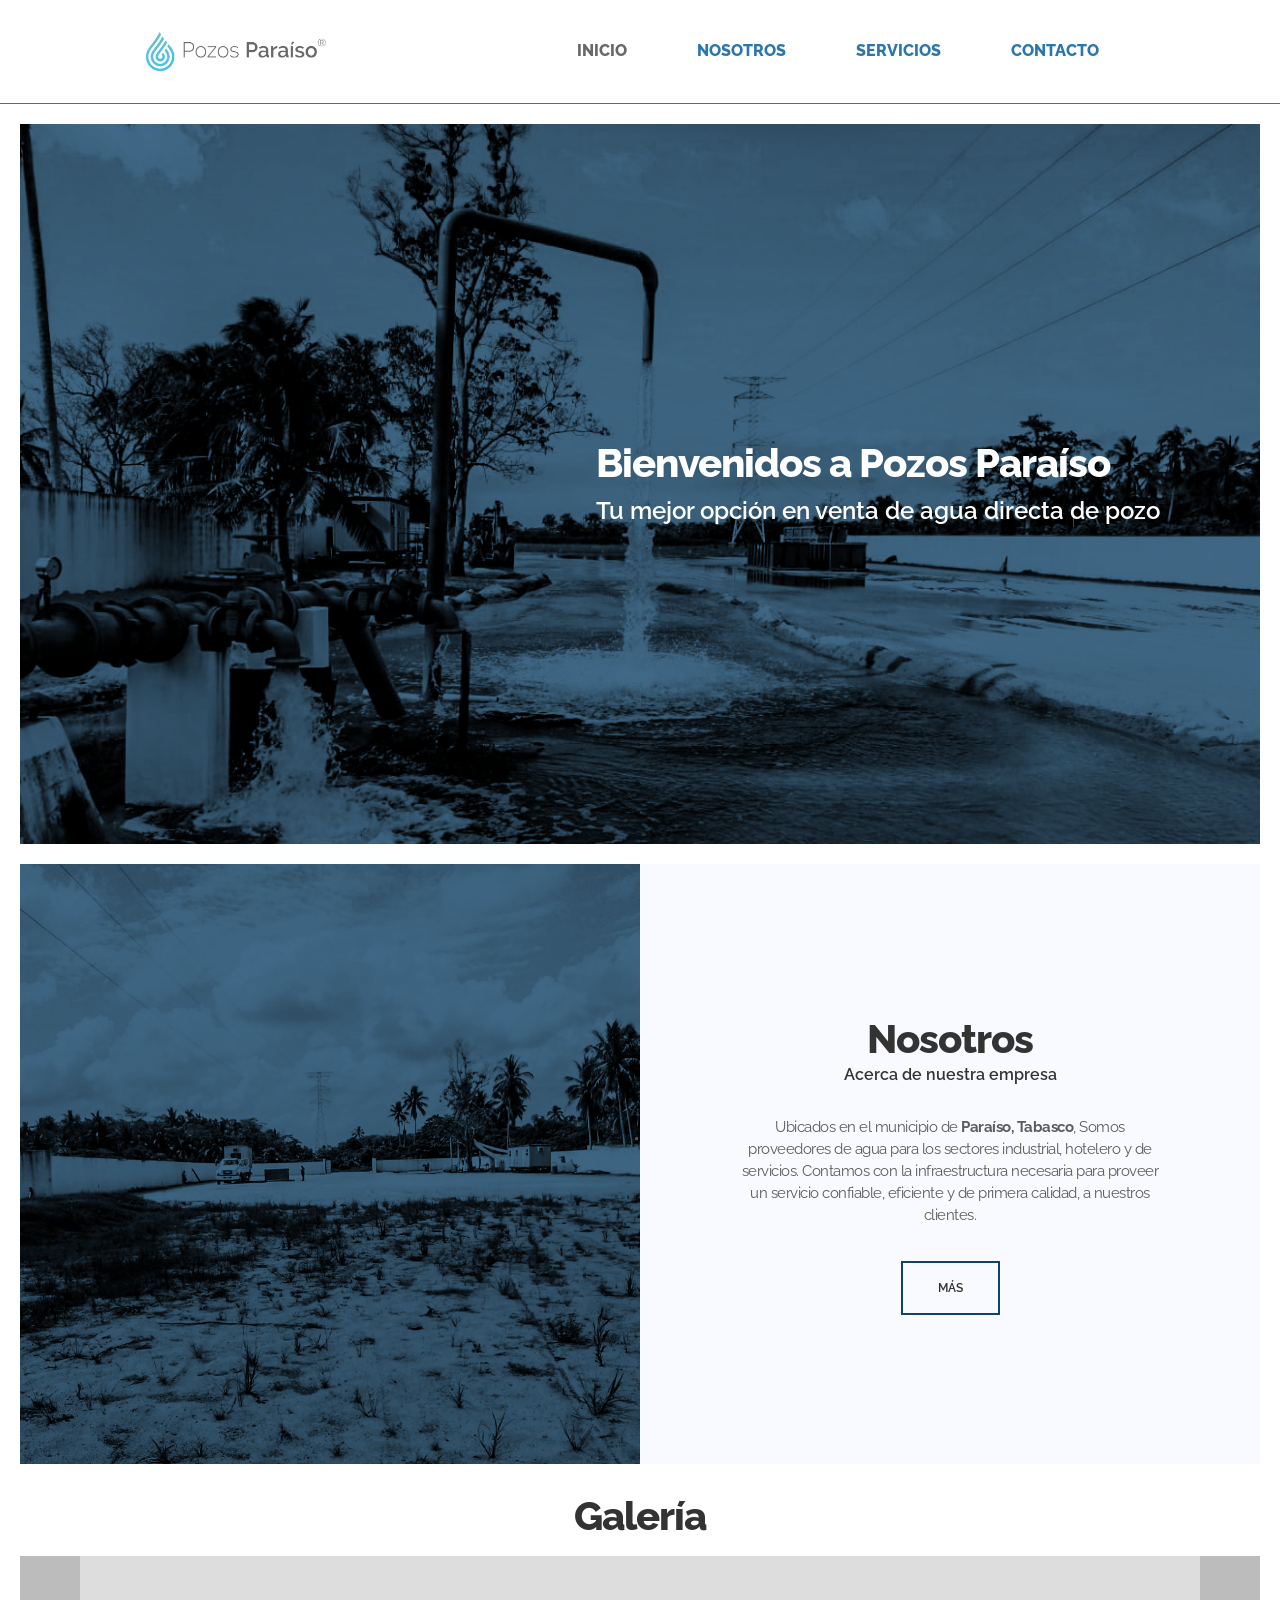
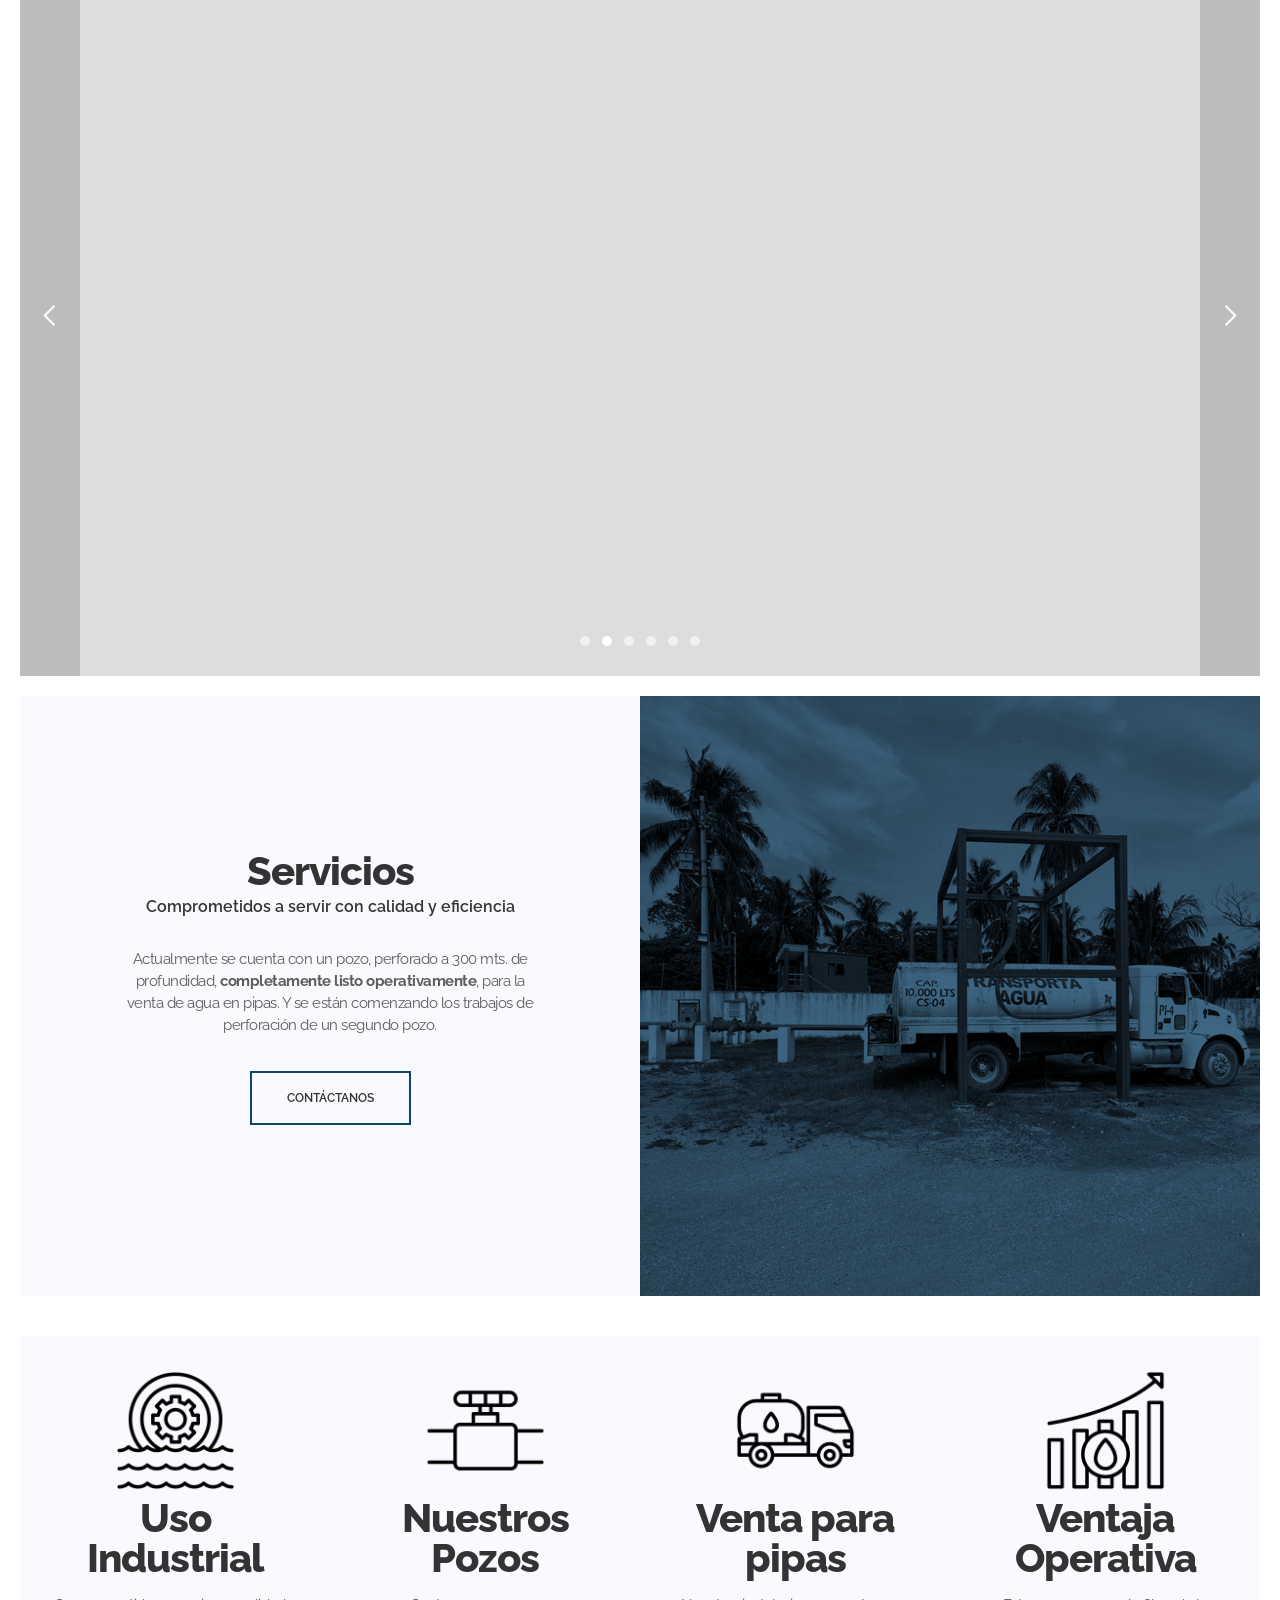
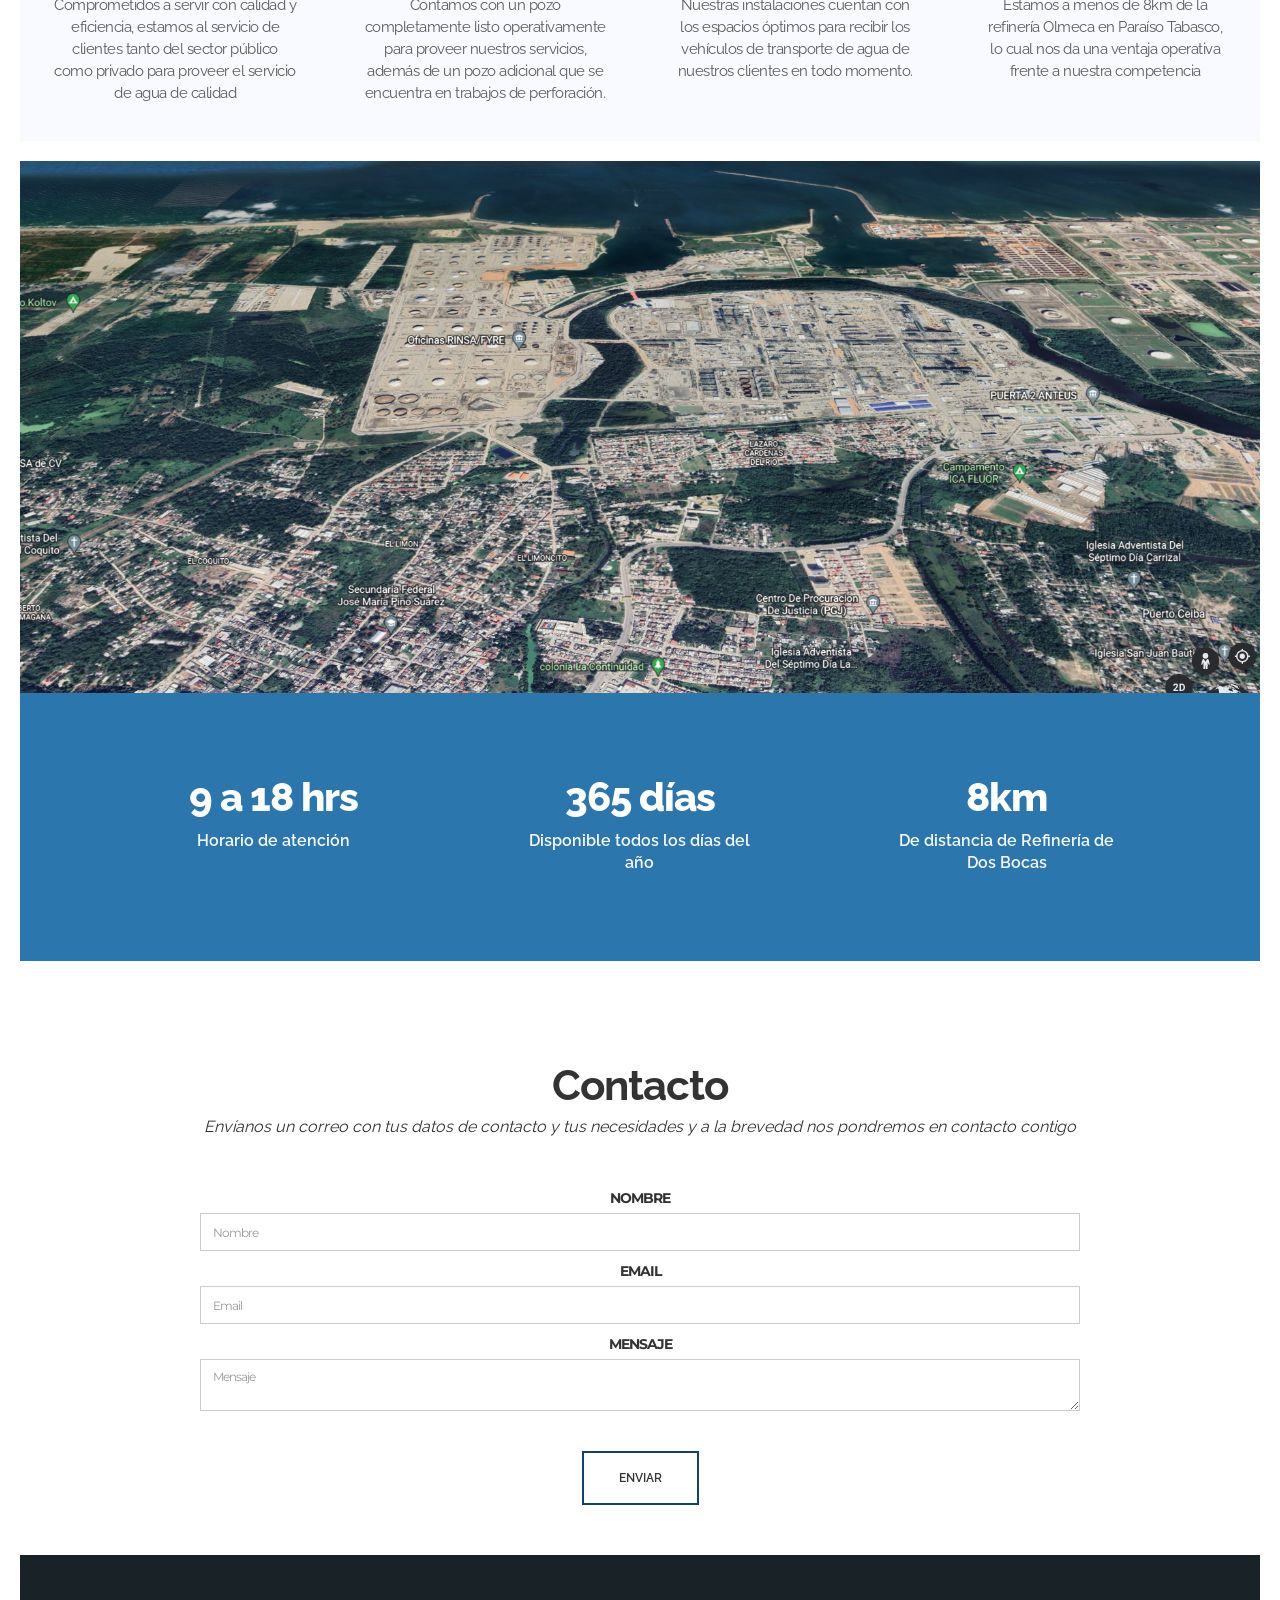
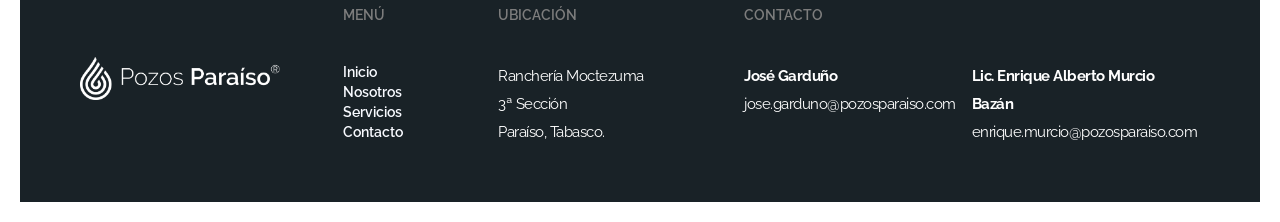
==== independent-static-site/index.html @ bd1ae402 "Convert Webflow export to an independent static site Adds independent-static-site/: a framework-free" ====
<!DOCTYPE html>
<html lang="es" class="no-js">
<head>
  <meta charset="utf-8">
  <title>Pozos Paraíso | Venta de agua directa de pozo en Tabasco</title>
  <meta name="description" content="Pozos Paraíso: venta de agua directa de pozo en Paraíso, Tabasco. Proveedores de agua para los sectores industrial, hotelero y de servicios, con un pozo operativo a 300 metros de profundidad.">
  <meta name="viewport" content="width=device-width, initial-scale=1">
  <meta name="robots" content="index, follow">
  <link rel="canonical" href="https://pozosparaiso.com/index.html">

  <meta property="og:type" content="website">
  <meta property="og:title" content="Pozos Paraíso | Venta de agua directa de pozo en Tabasco">
  <meta property="og:description" content="Proveedores de agua para los sectores industrial, hotelero y de servicios en Paraíso, Tabasco.">
  <meta property="og:url" content="https://pozosparaiso.com/index.html">
  <meta property="og:image" content="https://pozosparaiso.com/images/Logo.png">
  <meta property="og:locale" content="es_MX">
  <meta name="twitter:card" content="summary">
  <meta name="twitter:title" content="Pozos Paraíso | Venta de agua directa de pozo en Tabasco">
  <meta name="twitter:description" content="Proveedores de agua para los sectores industrial, hotelero y de servicios en Paraíso, Tabasco.">
  <meta name="twitter:image" content="https://pozosparaiso.com/images/Logo.png">

  <link href="css/normalize.css" rel="stylesheet" type="text/css">
  <link href="css/fonts.css" rel="stylesheet" type="text/css">
  <link href="css/base.css" rel="stylesheet" type="text/css">
  <link href="css/style.css" rel="stylesheet" type="text/css">
  <link href="css/interactions.css" rel="stylesheet" type="text/css">

  <link href="images/favicon.png" rel="icon" type="image/png">
  <link href="images/webclip.png" rel="apple-touch-icon">

  <script>(function(h){h.className=h.className.replace('no-js','js');if('ontouchstart' in window||navigator.maxTouchPoints>0){h.className+=' touch';}})(document.documentElement);</script>
</head>
<body class="body">
  <div data-collapse="medium" data-duration="600" role="banner" class="navbar w-nav">
    <a href="index.html" class="brand w-nav-brand"><img src="images/Logo.png" width="60" alt="Pozos Paraíso" class="brand-image"></a>
    <nav role="navigation" class="nav-menu w-nav-menu"><img src="images/logo-pozosparaiso-mobile.png" width="140" alt="Pozos Paraíso" class="mobile-logo w-hidden-main">
      <a href="index.html" aria-current="page" class="nav-link w-nav-link w--current">Inicio</a>
      <a href="nosotros.html" class="nav-link w-nav-link">Nosotros</a>
      <a href="#Services" class="nav-link w-nav-link">Servicios</a>
      <a href="contacto.html" class="nav-link w-nav-link">Contacto</a>
    </nav>
    <div class="menu-button w-nav-button">
      <div class="nav-icon w-icon-nav-menu"></div>
    </div>
  </div>
  <div id="Inicio" class="inicio">
    <div class="mainhero">
      <div class="herotitle">
        <h1 data-ix="title-slide-in-1" class="heading">Bienvenidos a Pozos Paraíso</h1>
        <h5 data-ix="title-slide-in-2" class="heading-2 white hero">Tu mejor opción en venta de agua directa de pozo</h5>
      </div>
    </div>
  </div>
  <div class="maincontainer"></div>
  <div id="Nosotros" class="nosotros">
    <div class="nosotrosblock">
      <div class="about-photo w-hidden-small w-hidden-tiny"></div>
      <div class="grey-box">
        <h2 data-ix="title-slide-in-1" class="heading">Nosotros</h2>
        <h5 data-ix="title-slide-in-2" class="heading-2">Acerca de nuestra empresa</h5>
        <p class="paragraph">Ubicados en el municipio de <strong>Paraíso, Tabasco</strong>, Somos proveedores de agua para los sectores industrial, hotelero y de servicios. Contamos con la infraestructura necesaria para proveer un servicio confiable, eficiente y de primera calidad, a nuestros clientes.</p>
        <a href="nosotros.html" class="button">MÁs</a>
      </div>
    </div>
  </div>
  <div class="gallery">
    <h2 data-ix="title-slide-in-1" class="heading gal">Galería</h2>
    <div data-delay="2000" data-animation="slide" class="slider w-slider" data-autoplay="true" data-hide-arrows="false" data-disable-swipe="false" data-nav-spacing="3" data-duration="500" data-infinite="true" aria-roledescription="carousel" aria-label="Galería de fotos">
      <div class="w-slider-mask">
        <div class="w-slide"><img alt="Fotografía de las instalaciones de Pozos Paraíso" loading="lazy" src="images/album-fotografico.jpeg" class="image_inslider"></div>
        <div class="w-slide"><img alt="Fotografía de las instalaciones de Pozos Paraíso" loading="lazy" src="images/album-2.jpeg" class="image_inslider"></div>
        <div class="w-slide"><img alt="Fotografía de las instalaciones de Pozos Paraíso" loading="lazy" src="images/album-3.jpeg" class="image_inslider"></div>
        <div class="w-slide"><img src="images/album-4.jpeg" loading="lazy" alt="Fotografía de las instalaciones de Pozos Paraíso" class="image_inslider"></div>
        <div class="w-slide"><img src="images/album-5.jpeg" loading="lazy" alt="Fotografía de las instalaciones de Pozos Paraíso" class="image_inslider"></div>
        <div class="w-slide"><img src="images/album-6.jpeg" loading="lazy" alt="Fotografía de las instalaciones de Pozos Paraíso" class="image_inslider"></div>
      </div>
      <div class="w-slider-arrow-left" role="button" tabindex="0" aria-label="Diapositiva anterior">
        <div class="w-icon-slider-left"></div>
      </div>
      <div class="w-slider-arrow-right" role="button" tabindex="0" aria-label="Siguiente diapositiva">
        <div class="w-icon-slider-right"></div>
      </div>
      <div class="w-slider-nav w-round"></div>
    </div>
  </div>
  <div id="Services" class="services">
    <div class="servicesblock">
      <div class="grey-box">
        <h2 data-ix="title-slide-in-1" class="heading">Servicios</h2>
        <h5 data-ix="title-slide-in-2" class="heading-2">Comprometidos a servir con calidad y eficiencia</h5>
        <p class="paragraph"> Actualmente se cuenta con un pozo, perforado a 300 mts. de profundidad, <strong>completamente listo operativamente</strong>, para la venta de agua en pipas. Y se están comenzando los trabajos de perforación de un segundo pozo.</p>
        <a href="#Contact" class="button">Contáctanos</a>
      </div>
      <div class="about-photo-2"></div>
    </div>
  </div>
  <div class="services">
    <div data-ix="services-slide-up-1" class="services-1"><img src="images/HYDRO-POWER.png" width="125" alt="Ícono de uso industrial">
      <h2 class="heading">Uso Industrial</h2>
      <p class="paragraph">Comprometidos a servir con calidad y eficiencia, estamos al servicio de clientes tanto del sector público como privado para proveer el servicio de agua de calidad</p>
    </div>
    <div data-ix="services-slide-up-2" class="services-2"><img src="images/VALVE.png" width="125" alt="Ícono de nuestros pozos">
      <h2 class="heading">Nuestros Pozos</h2>
      <p class="paragraph">Contamos con un pozo completamente listo operativamente para proveer nuestros servicios, además de un pozo adicional que se encuentra en trabajos de perforación.</p>
    </div>
    <div data-ix="services-slide-up-3" class="services-3"><img src="images/DELIVERY-TRUCK.png" width="125" alt="Ícono de venta para pipas">
      <h2 class="heading">Venta para pipas</h2>
      <p class="paragraph">Nuestras instalaciones cuentan con los espacios óptimos para recibir los vehículos de transporte de agua de nuestros clientes en todo momento.</p>
    </div>
    <div data-ix="services-slide-up-4" class="services-4"><img src="images/ANALYTICS.png" width="125" alt="Ícono de ventaja operativa">
      <h2 class="heading">Ventaja Operativa</h2>
      <p class="paragraph">Estamos a menos de 8km de la refinería Olmeca en Paraíso Tabasco, lo cual nos da una ventaja operativa frente a nuestra competencia</p>
    </div>
  </div>
  <div class="mapa"><img src="images/google-earth.png" loading="lazy" alt="Vista aérea de la ubicación de Pozos Paraíso en Paraíso, Tabasco" class="image"></div>
  <div class="numeralia">
    <div class="maincontainer numeralia">
      <div class="numeralia-block">
        <h2 class="heading numeralia">9 a 18 hrs</h2>
        <h5 class="heading-2 numeralia">Horario de atención</h5>
      </div>
      <div class="numeralia-block">
        <h2 class="heading numeralia">365 días</h2>
        <h5 class="heading-2 numeralia">Disponible todos los días del año</h5>
      </div>
      <div class="numeralia-block">
        <h2 class="heading numeralia">8km</h2>
        <h5 class="heading-2 numeralia">De distancia de Refinería de Dos Bocas</h5>
      </div>
    </div>
  </div>
  <div id="Contact" class="contact">
    <div class="contact">
      <div class="maincontainer">
        <h2 data-ix="title-slide-in-1" class="heading-5">Contacto</h2>
        <h5 data-ix="title-slide-in-2" class="heading-4">Envíanos un correo con tus datos de contacto y tus necesidades y a la brevedad nos pondremos en contacto contigo</h5>
        <div class="contact-form w-form">
          <form id="email-form" name="email-form" action="php/send-form.php" method="post"><label for="name" class="label">Nombre</label><input class="text-field w-input" maxlength="256" name="name" placeholder="Nombre" type="text" id="name" required><label for="email" class="label">Email</label><input class="text-field w-input" maxlength="256" name="email" placeholder="Email" type="email" id="email" required><label for="message" class="label">MEnsaje</label><textarea id="message" name="field" placeholder="Mensaje" maxlength="5000" required class="text-area w-input"></textarea><div style="position:absolute;left:-9999px" aria-hidden="true"><label for="company">No llenar este campo</label><input type="text" id="company" name="company" tabindex="-1" autocomplete="off"></div><input type="submit" data-wait="Enviando..." id="enviar" class="button w-button" value="Enviar"></form>
          <div class="w-form-done" role="status">
            <p>¡Gracias! Su mensaje ha sido enviado.</p>
          </div>
          <div class="w-form-fail" role="alert">
            <p>Lo sentimos, ocurrió un error al enviar su mensaje, por favor, inténtelo más tarde.</p>
          </div>
        </div>
      </div>
    </div>
  </div>
  <div class="footer-content">
    <div class="footersection logo"><img src="images/Logo_b.png" width="100" alt="Pozos Paraíso" class="footer-logo"></div>
    <div class="footersection men">
      <h6 class="heading-3">Menú</h6>
      <div class="footer-menu-block">
        <a href="#Inicio" class="footerlink">Inicio</a>
        <a href="#Nosotros" class="footerlink">Nosotros</a>
        <a href="#Services" class="footerlink">Servicios</a>
        <a href="#Contact" class="footerlink">Contacto</a>
      </div>
    </div>
    <div class="footersection ubicacion">
      <h6 class="heading-3">Ubicación</h6>
      <p class="footer-text ubicacion">Ranchería Moctezuma<br>3ª Sección<br>Paraíso, Tabasco.<br></p>
    </div>
    <div class="footersection contacto">
      <h6 class="heading-3">Contacto</h6>
      <div class="footercontacts">
        <p class="footer-text"><strong>José Garduño<br></strong>jose.garduno@pozosparaiso.com<br></p>
        <p class="footer-text"><strong>Lic. Enrique Alberto Murcio Bazán<br></strong>enrique.murcio@pozosparaiso.com<br></p>
      </div>
    </div>
  </div>
  <script src="js/main.js" defer></script>
</body>
</html>
---- independent-static-site/css/fonts.css ----
/* Self-hosted Google Fonts: Montserrat, Vollkorn, Raleway.
   SIL Open Font License 1.1 (https://scripts.sil.org/OFL) - self-hosting/redistribution permitted.
   Each family ships as a single variable-font file per style (normal/italic).
   The font-weight range lets the browser render any weight the design requests
   (100-900 for Montserrat/Raleway, 400-900 for Vollkorn) from that one file -
   equivalent to the original WebFont.load() call, which requested the same
   weight/style set from Google's own CDN. */

@font-face {
  font-family: 'Montserrat';
  font-style: normal;
  font-weight: 100 900;
  font-display: swap;
  src: url('../fonts/montserrat-variable-normal.woff2') format('woff2');
}

@font-face {
  font-family: 'Montserrat';
  font-style: italic;
  font-weight: 100 900;
  font-display: swap;
  src: url('../fonts/montserrat-variable-italic.woff2') format('woff2');
}

@font-face {
  font-family: 'Vollkorn';
  font-style: normal;
  font-weight: 400 900;
  font-display: swap;
  src: url('../fonts/vollkorn-variable-normal.woff2') format('woff2');
}

@font-face {
  font-family: 'Vollkorn';
  font-style: italic;
  font-weight: 400 900;
  font-display: swap;
  src: url('../fonts/vollkorn-variable-italic.woff2') format('woff2');
}

@font-face {
  font-family: 'Raleway';
  font-style: normal;
  font-weight: 100 900;
  font-display: swap;
  src: url('../fonts/raleway-variable-normal.woff2') format('woff2');
}
---- independent-static-site/css/base.css ----
@font-face {
  font-family: 'pp-icons';
  src: url("[data-uri]") format('truetype');
  font-weight: normal;
  font-style: normal;
}
[class^="w-icon-"],
[class*=" w-icon-"] {
  /* use !important to prevent issues with browser extensions that change fonts */
  font-family: 'pp-icons' !important;
  speak: none;
  font-style: normal;
  font-weight: normal;
  font-variant: normal;
  text-transform: none;
  line-height: 1;
  /* Better Font Rendering =========== */
  -webkit-font-smoothing: antialiased;
  -moz-osx-font-smoothing: grayscale;
}
.w-icon-slider-right:before {
  content: "\e600";
}
.w-icon-slider-left:before {
  content: "\e601";
}
.w-icon-nav-menu:before {
  content: "\e602";
}
.w-icon-arrow-down:before,
.w-icon-dropdown-toggle:before {
  content: "\e603";
}
.w-icon-file-upload-remove:before {
  content: "\e900";
}
.w-icon-file-upload-icon:before {
  content: "\e903";
}
* {
  -webkit-box-sizing: border-box;
  -moz-box-sizing: border-box;
  box-sizing: border-box;
}
html {
  height: 100%;
}
body {
  margin: 0;
  min-height: 100%;
  background-color: #fff;
  font-family: Arial, sans-serif;
  font-size: 14px;
  line-height: 20px;
  color: #333;
}
img {
  max-width: 100%;
  vertical-align: middle;
  display: inline-block;
}
html.w-mod-touch * {
  background-attachment: scroll !important;
}
.w-block {
  display: block;
}
.w-inline-block {
  max-width: 100%;
  display: inline-block;
}
.w-clearfix:before,
.w-clearfix:after {
  content: " ";
  display: table;
  grid-column-start: 1;
  grid-row-start: 1;
  grid-column-end: 2;
  grid-row-end: 2;
}
.w-clearfix:after {
  clear: both;
}
.w-hidden {
  display: none;
}
.w-button {
  display: inline-block;
  padding: 9px 15px;
  background-color: #3898EC;
  color: white;
  border: 0;
  line-height: inherit;
  text-decoration: none;
  cursor: pointer;
  border-radius: 0;
}
input.w-button {
  -webkit-appearance: button;
}
html[data-w-dynpage] [data-w-cloak] {
  color: transparent !important;
}
.w-code-block {
  margin: unset;
}
pre.w-code-block code {
  all: inherit;
}
pre.w-code-block code > span {
  display: block !important;
}
.w-optimization {
  display: contents;
}
h1,
h2,
h3,
h4,
h5,
h6 {
  font-weight: bold;
  margin-bottom: 10px;
}
h1 {
  font-size: 38px;
  line-height: 44px;
  margin-top: 20px;
}
h2 {
  font-size: 32px;
  line-height: 36px;
  margin-top: 20px;
}
h3 {
  font-size: 24px;
  line-height: 30px;
  margin-top: 20px;
}
h4 {
  font-size: 18px;
  line-height: 24px;
  margin-top: 10px;
}
h5 {
  font-size: 14px;
  line-height: 20px;
  margin-top: 10px;
}
h6 {
  font-size: 12px;
  line-height: 18px;
  margin-top: 10px;
}
p {
  margin-top: 0;
  margin-bottom: 10px;
}
blockquote {
  margin: 0 0 10px 0;
  padding: 10px 20px;
  border-left: 5px solid #E2E2E2;
  font-size: 18px;
  line-height: 22px;
}
figure {
  margin: 0;
  margin-bottom: 10px;
}
figcaption {
  margin-top: 5px;
  text-align: center;
}
ul,
ol {
  margin-top: 0px;
  margin-bottom: 10px;
  padding-left: 40px;
}
.w-list-unstyled {
  padding-left: 0;
  list-style: none;
}
.w-embed:before,
.w-embed:after {
  content: " ";
  display: table;
  grid-column-start: 1;
  grid-row-start: 1;
  grid-column-end: 2;
  grid-row-end: 2;
}
.w-embed:after {
  clear: both;
}
.w-video {
  width: 100%;
  position: relative;
  padding: 0;
}
.w-video iframe,
.w-video object,
.w-video embed {
  position: absolute;
  top: 0;
  left: 0;
  width: 100%;
  height: 100%;
  border: none;
}
fieldset {
  padding: 0;
  margin: 0;
  border: 0;
}
button,
[type='button'],
[type='reset'] {
  border: 0;
  cursor: pointer;
  -webkit-appearance: button;
}
.w-form {
  margin: 0 0 15px;
}
.w-form-done {
  display: none;
  padding: 20px;
  text-align: center;
  background-color: #dddddd;
}
.w-form-fail {
  display: none;
  margin-top: 10px;
  padding: 10px;
  background-color: #ffdede;
}
label {
  display: block;
  margin-bottom: 5px;
  font-weight: bold;
}
.w-input,
.w-select {
  display: block;
  width: 100%;
  height: 38px;
  padding: 8px 12px;
  margin-bottom: 10px;
  font-size: 14px;
  line-height: 1.42857143;
  color: #333333;
  vertical-align: middle;
  background-color: #ffffff;
  border: 1px solid #cccccc;
}
.w-input::placeholder,
.w-select::placeholder {
  color: #999;
}
.w-input:focus,
.w-select:focus {
  border-color: #3898EC;
  outline: 0;
}
.w-input[disabled],
.w-select[disabled],
.w-input[readonly],
.w-select[readonly],
fieldset[disabled] .w-input,
fieldset[disabled] .w-select {
  cursor: not-allowed;
}
.w-input[disabled]:not(.w-input-disabled),
.w-select[disabled]:not(.w-input-disabled),
.w-input[readonly],
.w-select[readonly],
fieldset[disabled]:not(.w-input-disabled) .w-input,
fieldset[disabled]:not(.w-input-disabled) .w-select {
  background-color: #eeeeee;
}
textarea.w-input,
textarea.w-select {
  height: auto;
}
.w-select {
  background-color: #f3f3f3;
}
.w-select[multiple] {
  height: auto;
}
.w-form-label {
  display: inline-block;
  cursor: pointer;
  font-weight: normal;
  margin-bottom: 0px;
}
.w-radio {
  display: block;
  margin-bottom: 5px;
  padding-left: 20px;
}
.w-radio:before,
.w-radio:after {
  content: " ";
  display: table;
  grid-column-start: 1;
  grid-row-start: 1;
  grid-column-end: 2;
  grid-row-end: 2;
}
.w-radio:after {
  clear: both;
}
.w-radio-input {
  margin: 4px 0 0;
  line-height: normal;
  float: left;
  margin-left: -20px;
}
.w-radio-input {
  margin-top: 3px;
}
.w-file-upload {
  display: block;
  margin-bottom: 10px;
}
.w-file-upload-input {
  width: 0.1px;
  height: 0.1px;
  opacity: 0;
  overflow: hidden;
  position: absolute;
  z-index: -100;
}
.w-file-upload-default,
.w-file-upload-uploading,
.w-file-upload-success {
  display: inline-block;
  color: #333333;
}
.w-file-upload-error {
  display: block;
  margin-top: 10px;
}
.w-file-upload-default.w-hidden,
.w-file-upload-uploading.w-hidden,
.w-file-upload-error.w-hidden,
.w-file-upload-success.w-hidden {
  display: none;
}
.w-file-upload-uploading-btn {
  display: flex;
  font-size: 14px;
  font-weight: normal;
  cursor: pointer;
  margin: 0;
  padding: 8px 12px;
  border: 1px solid #cccccc;
  background-color: #fafafa;
}
.w-file-upload-file {
  display: flex;
  flex-grow: 1;
  justify-content: space-between;
  margin: 0;
  padding: 8px 9px 8px 11px;
  border: 1px solid #cccccc;
  background-color: #fafafa;
}
.w-file-upload-file-name {
  font-size: 14px;
  font-weight: normal;
  display: block;
}
.w-file-remove-link {
  margin-top: 3px;
  margin-left: 10px;
  width: auto;
  height: auto;
  padding: 3px;
  display: block;
  cursor: pointer;
}
.w-icon-file-upload-remove {
  margin: auto;
  font-size: 10px;
}
.w-file-upload-error-msg {
  display: inline-block;
  color: #ea384c;
  padding: 2px 0;
}
.w-file-upload-info {
  display: inline-block;
  line-height: 38px;
  padding: 0 12px;
}
.w-file-upload-label {
  display: inline-block;
  font-size: 14px;
  font-weight: normal;
  cursor: pointer;
  margin: 0;
  padding: 8px 12px;
  border: 1px solid #cccccc;
  background-color: #fafafa;
}
.w-icon-file-upload-icon,
.w-icon-file-upload-uploading {
  display: inline-block;
  margin-right: 8px;
  width: 20px;
}
.w-icon-file-upload-uploading {
  height: 20px;
}
.w-container {
  margin-left: auto;
  margin-right: auto;
  max-width: 940px;
}
.w-container:before,
.w-container:after {
  content: " ";
  display: table;
  grid-column-start: 1;
  grid-row-start: 1;
  grid-column-end: 2;
  grid-row-end: 2;
}
.w-container:after {
  clear: both;
}
.w-container .w-row {
  margin-left: -10px;
  margin-right: -10px;
}
.w-row:before,
.w-row:after {
  content: " ";
  display: table;
  grid-column-start: 1;
  grid-row-start: 1;
  grid-column-end: 2;
  grid-row-end: 2;
}
.w-row:after {
  clear: both;
}
.w-row .w-row {
  margin-left: 0;
  margin-right: 0;
}
.w-col {
  position: relative;
  float: left;
  width: 100%;
  min-height: 1px;
  padding-left: 10px;
  padding-right: 10px;
}
.w-col .w-col {
  padding-left: 0;
  padding-right: 0;
}
.w-col-1 {
  width: 8.33333333%;
}
.w-col-2 {
  width: 16.66666667%;
}
.w-col-3 {
  width: 25%;
}
.w-col-4 {
  width: 33.33333333%;
}
.w-col-5 {
  width: 41.66666667%;
}
.w-col-6 {
  width: 50%;
}
.w-col-7 {
  width: 58.33333333%;
}
.w-col-8 {
  width: 66.66666667%;
}
.w-col-9 {
  width: 75%;
}
.w-col-10 {
  width: 83.33333333%;
}
.w-col-11 {
  width: 91.66666667%;
}
.w-col-12 {
  width: 100%;
}
.w-hidden-main {
  display: none !important;
}
@media screen and (max-width: 991px) {
  .w-container {
    max-width: 728px;
  }
  .w-hidden-main {
    display: inherit !important;
  }
  .w-hidden-medium {
    display: none !important;
  }
  .w-col-medium-1 {
    width: 8.33333333%;
  }
  .w-col-medium-2 {
    width: 16.66666667%;
  }
  .w-col-medium-3 {
    width: 25%;
  }
  .w-col-medium-4 {
    width: 33.33333333%;
  }
  .w-col-medium-5 {
    width: 41.66666667%;
  }
  .w-col-medium-6 {
    width: 50%;
  }
  .w-col-medium-7 {
    width: 58.33333333%;
  }
  .w-col-medium-8 {
    width: 66.66666667%;
  }
  .w-col-medium-9 {
    width: 75%;
  }
  .w-col-medium-10 {
    width: 83.33333333%;
  }
  .w-col-medium-11 {
    width: 91.66666667%;
  }
  .w-col-medium-12 {
    width: 100%;
  }
  .w-col-stack {
    width: 100%;
    left: auto;
    right: auto;
  }
}
@media screen and (max-width: 767px) {
  .w-hidden-main {
    display: inherit !important;
  }
  .w-hidden-medium {
    display: inherit !important;
  }
  .w-hidden-small {
    display: none !important;
  }
  .w-row,
  .w-container .w-row {
    margin-left: 0;
    margin-right: 0;
  }
  .w-col {
    width: 100%;
    left: auto;
    right: auto;
  }
  .w-col-small-1 {
    width: 8.33333333%;
  }
  .w-col-small-2 {
    width: 16.66666667%;
  }
  .w-col-small-3 {
    width: 25%;
  }
  .w-col-small-4 {
    width: 33.33333333%;
  }
  .w-col-small-5 {
    width: 41.66666667%;
  }
  .w-col-small-6 {
    width: 50%;
  }
  .w-col-small-7 {
    width: 58.33333333%;
  }
  .w-col-small-8 {
    width: 66.66666667%;
  }
  .w-col-small-9 {
    width: 75%;
  }
  .w-col-small-10 {
    width: 83.33333333%;
  }
  .w-col-small-11 {
    width: 91.66666667%;
  }
  .w-col-small-12 {
    width: 100%;
  }
}
@media screen and (max-width: 479px) {
  .w-container {
    max-width: none;
  }
  .w-hidden-main {
    display: inherit !important;
  }
  .w-hidden-medium {
    display: inherit !important;
  }
  .w-hidden-small {
    display: inherit !important;
  }
  .w-hidden-tiny {
    display: none !important;
  }
  .w-col {
    width: 100%;
  }
  .w-col-tiny-1 {
    width: 8.33333333%;
  }
  .w-col-tiny-2 {
    width: 16.66666667%;
  }
  .w-col-tiny-3 {
    width: 25%;
  }
  .w-col-tiny-4 {
    width: 33.33333333%;
  }
  .w-col-tiny-5 {
    width: 41.66666667%;
  }
  .w-col-tiny-6 {
    width: 50%;
  }
  .w-col-tiny-7 {
    width: 58.33333333%;
  }
  .w-col-tiny-8 {
    width: 66.66666667%;
  }
  .w-col-tiny-9 {
    width: 75%;
  }
  .w-col-tiny-10 {
    width: 83.33333333%;
  }
  .w-col-tiny-11 {
    width: 91.66666667%;
  }
  .w-col-tiny-12 {
    width: 100%;
  }
}
.w-widget {
  position: relative;
}
.w-widget-map {
  width: 100%;
  height: 400px;
}
.w-widget-map label {
  width: auto;
  display: inline;
}
.w-widget-map img {
  max-width: inherit;
}
.w-widget-map .gm-style-iw {
  text-align: center;
}
.w-widget-map .gm-style-iw > button {
  display: none !important;
}
.w-widget-twitter {
  overflow: hidden;
}
.w-widget-twitter-count-shim {
  display: inline-block;
  vertical-align: top;
  position: relative;
  width: 28px;
  height: 20px;
  text-align: center;
  background: white;
  border: #758696 solid 1px;
  border-radius: 3px;
}
.w-widget-twitter-count-shim * {
  pointer-events: none;
  user-select: none;
}
.w-widget-twitter-count-shim .w-widget-twitter-count-inner {
  position: relative;
  font-size: 15px;
  line-height: 12px;
  text-align: center;
  color: #999;
  font-family: serif;
}
.w-widget-twitter-count-shim .w-widget-twitter-count-clear {
  position: relative;
  display: block;
}
.w-widget-twitter-count-shim.w--large {
  width: 36px;
  height: 28px;
}
.w-widget-twitter-count-shim.w--large .w-widget-twitter-count-inner {
  font-size: 18px;
  line-height: 18px;
}
.w-widget-twitter-count-shim:not(.w--vertical) {
  margin-left: 5px;
  margin-right: 8px;
}
.w-widget-twitter-count-shim:not(.w--vertical).w--large {
  margin-left: 6px;
}
.w-widget-twitter-count-shim:not(.w--vertical):before,
.w-widget-twitter-count-shim:not(.w--vertical):after {
  top: 50%;
  left: 0;
  border: solid transparent;
  content: ' ';
  height: 0;
  width: 0;
  position: absolute;
  pointer-events: none;
}
.w-widget-twitter-count-shim:not(.w--vertical):before {
  border-color: rgba(117, 134, 150, 0);
  border-right-color: #5d6c7b;
  border-width: 4px;
  margin-left: -9px;
  margin-top: -4px;
}
.w-widget-twitter-count-shim:not(.w--vertical).w--large:before {
  border-width: 5px;
  margin-left: -10px;
  margin-top: -5px;
}
.w-widget-twitter-count-shim:not(.w--vertical):after {
  border-color: rgba(255, 255, 255, 0);
  border-right-color: white;
  border-width: 4px;
  margin-left: -8px;
  margin-top: -4px;
}
.w-widget-twitter-count-shim:not(.w--vertical).w--large:after {
  border-width: 5px;
  margin-left: -9px;
  margin-top: -5px;
}
.w-widget-twitter-count-shim.w--vertical {
  width: 61px;
  height: 33px;
  margin-bottom: 8px;
}
.w-widget-twitter-count-shim.w--vertical:before,
.w-widget-twitter-count-shim.w--vertical:after {
  top: 100%;
  left: 50%;
  border: solid transparent;
  content: ' ';
  height: 0;
  width: 0;
  position: absolute;
  pointer-events: none;
}
.w-widget-twitter-count-shim.w--vertical:before {
  border-color: rgba(117, 134, 150, 0);
  border-top-color: #5d6c7b;
  border-width: 5px;
  margin-left: -5px;
}
.w-widget-twitter-count-shim.w--vertical:after {
  border-color: rgba(255, 255, 255, 0);
  border-top-color: white;
  border-width: 4px;
  margin-left: -4px;
}
.w-widget-twitter-count-shim.w--vertical .w-widget-twitter-count-inner {
  font-size: 18px;
  line-height: 22px;
}
.w-widget-twitter-count-shim.w--vertical.w--large {
  width: 76px;
}
.w-background-video {
  position: relative;
  overflow: hidden;
  height: 500px;
  color: white;
}
.w-background-video > video {
  background-size: cover;
  background-position: 50% 50%;
  position: absolute;
  margin: auto;
  width: 100%;
  height: 100%;
  right: -100%;
  bottom: -100%;
  top: -100%;
  left: -100%;
  object-fit: cover;
  z-index: -100;
}
.w-background-video > video::-webkit-media-controls-start-playback-button {
  display: none !important;
  -webkit-appearance: none;
}
.w-background-video--control {
  position: absolute;
  bottom: 1em;
  right: 1em;
  background-color: transparent;
  padding: 0;
}
.w-background-video--control > [hidden] {
  display: none !important;
}
.w-slider {
  position: relative;
  height: 300px;
  text-align: center;
  background: #dddddd;
  clear: both;
  -webkit-tap-highlight-color: rgba(0, 0, 0, 0);
  tap-highlight-color: rgba(0, 0, 0, 0);
}
.w-slider-mask {
  position: relative;
  display: block;
  overflow: hidden;
  z-index: 1;
  left: 0;
  right: 0;
  height: 100%;
  white-space: nowrap;
}
.w-slide {
  position: relative;
  display: inline-block;
  vertical-align: top;
  width: 100%;
  height: 100%;
  white-space: normal;
  text-align: left;
}
.w-slider-nav {
  position: absolute;
  z-index: 2;
  top: auto;
  right: 0;
  bottom: 0;
  left: 0;
  margin: auto;
  padding-top: 10px;
  height: 40px;
  text-align: center;
  -webkit-tap-highlight-color: rgba(0, 0, 0, 0);
  tap-highlight-color: rgba(0, 0, 0, 0);
}
.w-slider-nav.w-round > div {
  border-radius: 100%;
}
.w-slider-nav.w-num > div {
  width: auto;
  height: auto;
  padding: 0.2em 0.5em;
  font-size: inherit;
  line-height: inherit;
}
.w-slider-nav.w-shadow > div {
  box-shadow: 0 0 3px rgba(51, 51, 51, 0.4);
}
.w-slider-nav-invert {
  color: #fff;
}
.w-slider-nav-invert > div {
  background-color: rgba(34, 34, 34, 0.4);
}
.w-slider-nav-invert > div.w-active {
  background-color: #222;
}
.w-slider-dot {
  position: relative;
  display: inline-block;
  width: 1em;
  height: 1em;
  background-color: rgba(255, 255, 255, 0.4);
  cursor: pointer;
  margin: 0 3px 0.5em;
  transition: background-color 100ms, color 100ms;
}
.w-slider-dot.w-active {
  background-color: #fff;
}
.w-slider-dot:focus {
  outline: none;
  box-shadow: 0px 0px 0px 2px #fff;
}
.w-slider-dot:focus.w-active {
  box-shadow: none;
}
.w-slider-arrow-left,
.w-slider-arrow-right {
  position: absolute;
  width: 80px;
  top: 0;
  right: 0;
  bottom: 0;
  left: 0;
  margin: auto;
  cursor: pointer;
  overflow: hidden;
  color: white;
  font-size: 40px;
  -webkit-tap-highlight-color: rgba(0, 0, 0, 0);
  tap-highlight-color: rgba(0, 0, 0, 0);
  user-select: none;
}
.w-slider-arrow-left [class^='w-icon-'],
.w-slider-arrow-right [class^='w-icon-'],
.w-slider-arrow-left [class*=' w-icon-'],
.w-slider-arrow-right [class*=' w-icon-'] {
  position: absolute;
}
.w-slider-arrow-left:focus,
.w-slider-arrow-right:focus {
  outline: 0;
}
.w-slider-arrow-left {
  z-index: 3;
  right: auto;
}
.w-slider-arrow-right {
  z-index: 4;
  left: auto;
}
.w-icon-slider-left,
.w-icon-slider-right {
  top: 0;
  right: 0;
  bottom: 0;
  left: 0;
  margin: auto;
  width: 1em;
  height: 1em;
}
.w-slider-aria-label {
  border: 0;
  clip: rect(0 0 0 0);
  height: 1px;
  margin: -1px;
  overflow: hidden;
  padding: 0;
  position: absolute;
  width: 1px;
}
.w-slider-force-show {
  display: block !important;
}
.w-dropdown {
  display: inline-block;
  position: relative;
  text-align: left;
  margin-left: auto;
  margin-right: auto;
  z-index: 900;
}
.w-dropdown-btn,
.w-dropdown-toggle,
.w-dropdown-link {
  position: relative;
  vertical-align: top;
  text-decoration: none;
  color: #222222;
  padding: 20px;
  text-align: left;
  margin-left: auto;
  margin-right: auto;
  white-space: nowrap;
}
.w-dropdown-toggle {
  user-select: none;
  display: inline-block;
  cursor: pointer;
  padding-right: 40px;
}
.w-dropdown-toggle:focus {
  outline: 0;
}
.w-icon-dropdown-toggle {
  position: absolute;
  top: 0;
  right: 0;
  bottom: 0;
  margin: auto;
  margin-right: 20px;
  width: 1em;
  height: 1em;
}
.w-dropdown-list {
  position: absolute;
  background: #dddddd;
  display: none;
  min-width: 100%;
}
.w-dropdown-list.w--open {
  display: block;
}
.w-dropdown-link {
  padding: 10px 20px;
  display: block;
  color: #222222;
}
.w-dropdown-link.w--current {
  color: #0082f3;
}
.w-dropdown-link:focus {
  outline: 0;
}
/**
 * ## Note
 * Safari (on both iOS and OS X) does not handle viewport units (vh, vw) well.
 * For example percentage units do not work on descendants of elements that
 * have any dimensions expressed in viewport units. It also doesn’t handle them at
 * all in `calc()`.
 */
/**
 * Wrapper around all lightbox elements
 *
 * 1. Since the lightbox can receive focus, IE also gives it an outline.
 * 2. Fixes flickering on Chrome when a transition is in progress
 *    underneath the lightbox.
 */
.w-lightbox-backdrop {
  cursor: auto;
  font-style: normal;
  letter-spacing: normal;
  list-style: disc;
  text-indent: 0;
  text-shadow: none;
  text-transform: none;
  visibility: visible;
  white-space: normal;
  word-break: normal;
  word-spacing: normal;
  word-wrap: normal;
  position: fixed;
  top: 0;
  right: 0;
  bottom: 0;
  left: 0;
  color: #fff;
  font-family: "Helvetica Neue", Helvetica, Ubuntu, "Segoe UI", Verdana, sans-serif;
  font-size: 17px;
  line-height: 1.2;
  font-weight: 300;
  text-align: center;
  background: rgba(0, 0, 0, 0.9);
  z-index: 2000;
  outline: 0;
  /* 1 */
  opacity: 0;
  -webkit-user-select: none;
  -moz-user-select: none;
  -webkit-tap-highlight-color: transparent;
  -webkit-transform: translate(0, 0);
  /* 2 */
}
/**
 * Neat trick to bind the rubberband effect to our canvas instead of the whole
 * document on iOS. It also prevents a bug that causes the document underneath to scroll.
 */
.w-lightbox-backdrop,
.w-lightbox-container {
  height: 100%;
  overflow: auto;
  -webkit-overflow-scrolling: touch;
}
.w-lightbox-content {
  position: relative;
  height: 100vh;
  overflow: hidden;
}
.w-lightbox-view {
  position: absolute;
  width: 100vw;
  height: 100vh;
  opacity: 0;
}
.w-lightbox-view:before {
  content: "";
  height: 100vh;
}
/* .w-lightbox-content */
.w-lightbox-group,
.w-lightbox-group .w-lightbox-view,
.w-lightbox-group .w-lightbox-view:before {
  height: 86vh;
}
.w-lightbox-frame,
.w-lightbox-view:before {
  display: inline-block;
  vertical-align: middle;
}
/*
 * 1. Remove default margin set by user-agent on the <figure> element.
 */
.w-lightbox-figure {
  position: relative;
  margin: 0;
  /* 1 */
}
.w-lightbox-group .w-lightbox-figure {
  cursor: pointer;
}
/**
 * IE adds image dimensions as width and height attributes on the IMG tag,
 * but we need both width and height to be set to auto to enable scaling.
 */
.w-lightbox-img {
  width: auto;
  height: auto;
  max-width: none;
}
/**
 * 1. Reset if style is set by user on "All Images"
 */
.w-lightbox-image {
  display: block;
  float: none;
  /* 1 */
  max-width: 100vw;
  max-height: 100vh;
}
.w-lightbox-group .w-lightbox-image {
  max-height: 86vh;
}
.w-lightbox-caption {
  position: absolute;
  right: 0;
  bottom: 0;
  left: 0;
  padding: 0.5em 1em;
  background: rgba(0, 0, 0, 0.4);
  text-align: left;
  text-overflow: ellipsis;
  white-space: nowrap;
  overflow: hidden;
}
.w-lightbox-embed {
  position: absolute;
  top: 0;
  right: 0;
  bottom: 0;
  left: 0;
  width: 100%;
  height: 100%;
}
.w-lightbox-control {
  position: absolute;
  top: 0;
  width: 4em;
  background-size: 24px;
  background-repeat: no-repeat;
  background-position: center;
  cursor: pointer;
  -webkit-transition: all 0.3s;
  transition: all 0.3s;
}
.w-lightbox-left {
  display: none;
  bottom: 0;
  left: 0;
  /* <svg xmlns="http://www.w3.org/2000/svg" viewBox="-20 0 24 40" width="24" height="40"><g transform="rotate(45)"><path d="m0 0h5v23h23v5h-28z" opacity=".4"/><path d="m1 1h3v23h23v3h-26z" fill="#fff"/></g></svg> */
  background-image: url("[data-uri]");
}
.w-lightbox-right {
  display: none;
  right: 0;
  bottom: 0;
  /* <svg xmlns="http://www.w3.org/2000/svg" viewBox="-4 0 24 40" width="24" height="40"><g transform="rotate(45)"><path d="m0-0h28v28h-5v-23h-23z" opacity=".4"/><path d="m1 1h26v26h-3v-23h-23z" fill="#fff"/></g></svg> */
  background-image: url("[data-uri]");
}
/*
 * Without specifying the with and height inside the SVG, all versions of IE render the icon too small.
 * The bug does not seem to manifest itself if the elements are tall enough such as the above arrows.
 * (http://stackoverflow.com/questions/16092114/background-size-differs-in-internet-explorer)
 */
.w-lightbox-close {
  right: 0;
  height: 2.6em;
  /* <svg xmlns="http://www.w3.org/2000/svg" viewBox="-4 0 18 17" width="18" height="17"><g transform="rotate(45)"><path d="m0 0h7v-7h5v7h7v5h-7v7h-5v-7h-7z" opacity=".4"/><path d="m1 1h7v-7h3v7h7v3h-7v7h-3v-7h-7z" fill="#fff"/></g></svg> */
  background-image: url("[data-uri]");
  background-size: 18px;
}
/**
 * 1. All IE versions add extra space at the bottom without this.
 */
.w-lightbox-strip {
  position: absolute;
  bottom: 0;
  left: 0;
  right: 0;
  padding: 0 1vh;
  line-height: 0;
  /* 1 */
  white-space: nowrap;
  overflow-x: auto;
  overflow-y: hidden;
}
/*
 * 1. We use content-box to avoid having to do `width: calc(10vh + 2vw)`
 *    which doesn’t work in Safari anyway.
 * 2. Chrome renders images pixelated when switching to GPU. Making sure
 *    the parent is also rendered on the GPU (by setting translate3d for
 *    example) fixes this behavior.
 */
.w-lightbox-item {
  display: inline-block;
  width: 10vh;
  padding: 2vh 1vh;
  box-sizing: content-box;
  /* 1 */
  cursor: pointer;
  -webkit-transform: translate3d(0, 0, 0);
  /* 2 */
}
.w-lightbox-active {
  opacity: 0.3;
}
.w-lightbox-thumbnail {
  position: relative;
  height: 10vh;
  background: #222;
  overflow: hidden;
}
.w-lightbox-thumbnail-image {
  position: absolute;
  top: 0;
  left: 0;
}
.w-lightbox-thumbnail .w-lightbox-tall {
  top: 50%;
  width: 100%;
  -webkit-transform: translate(0, -50%);
  transform: translate(0, -50%);
}
.w-lightbox-thumbnail .w-lightbox-wide {
  left: 50%;
  height: 100%;
  -webkit-transform: translate(-50%, 0);
  transform: translate(-50%, 0);
}
/*
 * Spinner
 *
 * Absolute pixel values are used to avoid rounding errors that would cause
 * the white spinning element to be misaligned with the track.
 */
.w-lightbox-spinner {
  position: absolute;
  top: 50%;
  left: 50%;
  box-sizing: border-box;
  width: 40px;
  height: 40px;
  margin-top: -20px;
  margin-left: -20px;
  border: 5px solid rgba(0, 0, 0, 0.4);
  border-radius: 50%;
  -webkit-animation: spin 0.8s infinite linear;
  animation: spin 0.8s infinite linear;
}
.w-lightbox-spinner:after {
  content: "";
  position: absolute;
  top: -4px;
  right: -4px;
  bottom: -4px;
  left: -4px;
  border: 3px solid transparent;
  border-bottom-color: #fff;
  border-radius: 50%;
}
/*
 * Utility classes
 */
.w-lightbox-hide {
  display: none;
}
.w-lightbox-noscroll {
  overflow: hidden;
}
@media (min-width: 768px) {
  .w-lightbox-content {
    height: 96vh;
    margin-top: 2vh;
  }
  .w-lightbox-view,
  .w-lightbox-view:before {
    height: 96vh;
  }
  /* .w-lightbox-content */
  .w-lightbox-group,
  .w-lightbox-group .w-lightbox-view,
  .w-lightbox-group .w-lightbox-view:before {
    height: 84vh;
  }
  .w-lightbox-image {
    max-width: 96vw;
    max-height: 96vh;
  }
  .w-lightbox-group .w-lightbox-image {
    max-width: 82.3vw;
    max-height: 84vh;
  }
  .w-lightbox-left,
  .w-lightbox-right {
    display: block;
    opacity: 0.5;
  }
  .w-lightbox-close {
    opacity: 0.8;
  }
  .w-lightbox-control:hover {
    opacity: 1;
  }
}
.w-lightbox-inactive,
.w-lightbox-inactive:hover {
  opacity: 0;
}
.w-richtext:before,
.w-richtext:after {
  content: " ";
  display: table;
  grid-column-start: 1;
  grid-row-start: 1;
  grid-column-end: 2;
  grid-row-end: 2;
}
.w-richtext:after {
  clear: both;
}
.w-richtext[contenteditable="true"]:before,
.w-richtext[contenteditable="true"]:after {
  white-space: initial;
}
.w-richtext ol,
.w-richtext ul {
  overflow: hidden;
}
.w-richtext .w-richtext-figure-selected.w-richtext-figure-type-video div:after,
.w-richtext .w-richtext-figure-selected[data-rt-type="video"] div:after {
  outline: 2px solid #2895f7;
}
.w-richtext .w-richtext-figure-selected.w-richtext-figure-type-image div,
.w-richtext .w-richtext-figure-selected[data-rt-type="image"] div {
  outline: 2px solid #2895f7;
}
.w-richtext figure.w-richtext-figure-type-video > div:after,
.w-richtext figure[data-rt-type="video"] > div:after {
  content: '';
  position: absolute;
  display: none;
  left: 0;
  top: 0;
  right: 0;
  bottom: 0;
}
.w-richtext figure {
  position: relative;
  max-width: 60%;
}
.w-richtext figure > div:before {
  cursor: default!important;
}
.w-richtext figure img {
  width: 100%;
}
.w-richtext figure figcaption.w-richtext-figcaption-placeholder {
  opacity: 0.6;
}
.w-richtext figure div {
  /* fix incorrectly sized selection border in the data manager */
  font-size: 0px;
  color: transparent;
}
.w-richtext figure.w-richtext-figure-type-image,
.w-richtext figure[data-rt-type="image"] {
  display: table;
}
.w-richtext figure.w-richtext-figure-type-image > div,
.w-richtext figure[data-rt-type="image"] > div {
  display: inline-block;
}
.w-richtext figure.w-richtext-figure-type-image > figcaption,
.w-richtext figure[data-rt-type="image"] > figcaption {
  display: table-caption;
  caption-side: bottom;
}
.w-richtext figure.w-richtext-figure-type-video,
.w-richtext figure[data-rt-type="video"] {
  width: 60%;
  height: 0;
}
.w-richtext figure.w-richtext-figure-type-video iframe,
.w-richtext figure[data-rt-type="video"] iframe {
  position: absolute;
  top: 0;
  left: 0;
  width: 100%;
  height: 100%;
}
.w-richtext figure.w-richtext-figure-type-video > div,
.w-richtext figure[data-rt-type="video"] > div {
  width: 100%;
}
.w-richtext figure.w-richtext-align-center {
  margin-right: auto;
  margin-left: auto;
  clear: both;
}
.w-richtext figure.w-richtext-align-center.w-richtext-figure-type-image > div,
.w-richtext figure.w-richtext-align-center[data-rt-type="image"] > div {
  max-width: 100%;
}
.w-richtext figure.w-richtext-align-normal {
  clear: both;
}
.w-richtext figure.w-richtext-align-fullwidth {
  width: 100%;
  max-width: 100%;
  text-align: center;
  clear: both;
  display: block;
  margin-right: auto;
  margin-left: auto;
}
.w-richtext figure.w-richtext-align-fullwidth > div {
  display: inline-block;
  /* padding-bottom is used for aspect ratios in video figures
      we want the div to inherit that so hover/selection borders in the designer-canvas
      fit right*/
  padding-bottom: inherit;
}
.w-richtext figure.w-richtext-align-fullwidth > figcaption {
  display: block;
}
.w-richtext figure.w-richtext-align-floatleft {
  float: left;
  margin-right: 15px;
  clear: none;
}
.w-richtext figure.w-richtext-align-floatright {
  float: right;
  margin-left: 15px;
  clear: none;
}
.w-nav {
  position: relative;
  background: #dddddd;
  z-index: 1000;
}
.w-nav:before,
.w-nav:after {
  content: " ";
  display: table;
  grid-column-start: 1;
  grid-row-start: 1;
  grid-column-end: 2;
  grid-row-end: 2;
}
.w-nav:after {
  clear: both;
}
.w-nav-brand {
  position: relative;
  float: left;
  text-decoration: none;
  color: #333333;
}
.w-nav-link {
  position: relative;
  display: inline-block;
  vertical-align: top;
  text-decoration: none;
  color: #222222;
  padding: 20px;
  text-align: left;
  margin-left: auto;
  margin-right: auto;
}
.w-nav-link.w--current {
  color: #0082f3;
}
.w-nav-menu {
  position: relative;
  float: right;
}
[data-nav-menu-open] {
  display: block !important;
  position: absolute;
  top: 100%;
  left: 0;
  right: 0;
  background: #C8C8C8;
  text-align: center;
  overflow: visible;
  min-width: 200px;
}
.w--nav-link-open {
  display: block;
  position: relative;
}
.w-nav-overlay {
  position: absolute;
  overflow: hidden;
  display: none;
  top: 100%;
  left: 0;
  right: 0;
  width: 100%;
}
.w-nav-overlay [data-nav-menu-open] {
  top: 0;
}
.w-nav[data-animation='over-left'] .w-nav-overlay {
  width: auto;
}
.w-nav[data-animation='over-left'] .w-nav-overlay,
.w-nav[data-animation='over-left'] [data-nav-menu-open] {
  right: auto;
  z-index: 1;
  top: 0;
}
.w-nav[data-animation='over-right'] .w-nav-overlay {
  width: auto;
}
.w-nav[data-animation='over-right'] .w-nav-overlay,
.w-nav[data-animation='over-right'] [data-nav-menu-open] {
  left: auto;
  z-index: 1;
  top: 0;
}
.w-nav-button {
  position: relative;
  float: right;
  padding: 18px;
  font-size: 24px;
  display: none;
  cursor: pointer;
  -webkit-tap-highlight-color: rgba(0, 0, 0, 0);
  tap-highlight-color: rgba(0, 0, 0, 0);
  user-select: none;
}
.w-nav-button:focus {
  outline: 0;
}
.w-nav-button.w--open {
  background-color: #C8C8C8;
  color: white;
}
.w-nav[data-collapse='all'] .w-nav-menu {
  display: none;
}
.w-nav[data-collapse='all'] .w-nav-button {
  display: block;
}
.w--nav-dropdown-open {
  display: block;
}
.w--nav-dropdown-toggle-open {
  display: block;
}
.w--nav-dropdown-list-open {
  position: static;
}
/**
 * NOTE: These rules are overridden in site-designer.less to use container queries instead of media queries
 * when the navbar is inside a Frame on the Open Canvas.
 */
@media screen and (max-width: 991px) {
  .w-nav[data-collapse='medium'] .w-nav-menu {
    display: none;
  }
  .w-nav[data-collapse='medium'] .w-nav-button {
    display: block;
  }
}
@media screen and (max-width: 767px) {
  .w-nav[data-collapse='small'] .w-nav-menu {
    display: none;
  }
  .w-nav[data-collapse='small'] .w-nav-button {
    display: block;
  }
  .w-nav-brand {
    padding-left: 10px;
  }
}
@media screen and (max-width: 479px) {
  .w-nav[data-collapse='tiny'] .w-nav-menu {
    display: none;
  }
  .w-nav[data-collapse='tiny'] .w-nav-button {
    display: block;
  }
}
.w-tabs {
  position: relative;
}
.w-tabs:before,
.w-tabs:after {
  content: " ";
  display: table;
  grid-column-start: 1;
  grid-row-start: 1;
  grid-column-end: 2;
  grid-row-end: 2;
}
.w-tabs:after {
  clear: both;
}
.w-tab-menu {
  position: relative;
}
.w-tab-link {
  position: relative;
  display: inline-block;
  vertical-align: top;
  text-decoration: none;
  padding: 9px 30px;
  text-align: left;
  cursor: pointer;
  color: #222222;
  background-color: #dddddd;
}
.w-tab-link.w--current {
  background-color: #C8C8C8;
}
.w-tab-link:focus {
  outline: 0;
}
.w-tab-content {
  position: relative;
  display: block;
  overflow: hidden;
}
.w-tab-pane {
  position: relative;
  display: none;
}
.w--tab-active {
  display: block;
}
@media screen and (max-width: 479px) {
  .w-tab-link {
    display: block;
  }
}
.w-ix-emptyfix:after {
  content: "";
}
@keyframes spin {
  0% {
    transform: rotate(0deg);
  }
  100% {
    transform: rotate(360deg);
  }
}
.w-dyn-empty {
  padding: 10px;
  background-color: #dddddd;
}
.w-dyn-hide {
  display: none !important;
}
.w-dyn-bind-empty {
  display: none !important;
}
.w-condition-invisible {
  display: none !important;
}
.wf-layout-layout {
  display: grid;
}
.w-layout-grid {
  display: grid;
  grid-auto-columns: 1fr;
  grid-template-columns: 1fr 1fr;
  grid-template-rows: auto auto;
  grid-row-gap: 16px;
  grid-column-gap: 16px;
}
---- independent-static-site/css/style.css ----
:root {
  --dark-slate-blue: #104368;
  --steel-blue: #2b77ad;
  --gainsboro: #686867;
  --ghost-white: #f8faff;
  --black: #192227;
  --deep-sky-blue: #3fc0eb;
  --medium-turquoise: #65c2c3;
  --light-blue: #b2ddf8;
}

body {
  color: #333;
  height: 100%;
  font-family: Arial, Helvetica Neue, Helvetica, sans-serif;
  font-size: 14px;
  line-height: 20px;
}

h1 {
  color: #fff;
  letter-spacing: -3px;
  margin-top: 20px;
  margin-bottom: 10px;
  font-family: Montserrat, sans-serif;
  font-size: 56px;
  font-weight: 700;
  line-height: 54px;
}

h2 {
  letter-spacing: -3px;
  margin-top: 5px;
  margin-bottom: 5px;
  font-family: Montserrat, sans-serif;
  font-size: 42px;
  font-weight: 700;
  line-height: 40px;
}

h3 {
  letter-spacing: -2px;
  margin-top: 20px;
  margin-bottom: 10px;
  font-family: Montserrat, sans-serif;
  font-size: 24px;
  font-weight: 700;
  line-height: 30px;
}

h4 {
  color: #fff;
  letter-spacing: 0;
  margin-top: 10px;
  margin-bottom: 10px;
  font-family: Vollkorn, serif;
  font-size: 17px;
  font-style: italic;
  font-weight: 400;
  line-height: 22px;
}

h5 {
  margin-top: 5px;
  margin-bottom: 30px;
  font-family: Vollkorn, serif;
  font-size: 16px;
  font-style: italic;
  font-weight: 400;
  line-height: 22px;
}

h6 {
  color: #7d7d7d;
  margin-top: 0;
  margin-bottom: 10px;
  font-family: Montserrat, sans-serif;
  font-size: 14px;
  font-weight: 700;
  line-height: 18px;
}

p {
  color: #5c5c5c;
  letter-spacing: -.5px;
  margin-top: 0;
  margin-bottom: 5px;
  font-family: Source Sans Pro;
  font-size: 15px;
  font-weight: 400;
  line-height: 22px;
}

.button {
  border: 2px solid var(--dark-slate-blue);
  color: #333;
  text-align: center;
  letter-spacing: 0;
  text-transform: uppercase;
  background-color: #0000;
  margin-top: 30px;
  padding: 15px 35px;
  font-family: Raleway, sans-serif;
  font-size: 12px;
  font-weight: 600;
  text-decoration: none;
  transition: all .5s;
  display: inline-block;
}

.button:hover {
  border-color: var(--dark-slate-blue);
  background-color: var(--dark-slate-blue);
  color: #fff;
}

.navbar {
  z-index: 50;
  border-bottom: 1px solid var(--steel-blue);
  background-color: #fff;
  justify-content: space-between;
  width: 100%;
  margin-left: auto;
  margin-right: auto;
  padding-top: 32px;
  padding-bottom: 32px;
  display: flex;
  position: sticky;
  top: 0;
  left: 0;
}

.nav-menu {
  float: left;
  align-items: center;
  display: flex;
}

.nav-link {
  float: none;
  color: var(--steel-blue);
  letter-spacing: 0;
  text-transform: uppercase;
  padding: 0 35px;
  font-family: Raleway, sans-serif;
  font-size: 16px;
  font-weight: 800;
}

.nav-link:hover {
  color: #e3e3e3;
}

.nav-link.w--current {
  color: var(--gainsboro);
  transition: all .5s;
}

.nav-link.w--current:hover {
  color: #e3e3e3;
}

.grey-box {
  background-color: var(--ghost-white);
  text-align: center;
  width: 50%;
  height: auto;
  min-height: 600px;
  padding-top: 150px;
  padding-left: 100px;
  padding-right: 100px;
}

.grey-box.full {
  width: 100%;
  min-height: 0;
  padding-top: 100px;
  padding-bottom: 100px;
}

.about-photo {
  background-image: url('../images/3fc_byn_a.png');
  background-position: 50%;
  background-size: cover;
  width: 50%;
  height: 600px;
}

.about-photo-2 {
  background-image: url('../images/Servicios_NI.png');
  background-position: 100% 100%;
  background-size: cover;
  width: 50%;
  height: 600px;
}

.contact {
  text-align: center;
  height: auto;
  min-height: 400px;
  margin-bottom: 0;
  padding: 50px 20px 0;
}

.contact-form {
  align-self: center;
  width: 80%;
  margin-top: 50px;
  margin-bottom: 50px;
}

.label {
  letter-spacing: -1px;
  text-transform: uppercase;
  font-family: Montserrat, sans-serif;
}

.text-field {
  letter-spacing: -1px;
  font-family: Montserrat, sans-serif;
  font-size: 12px;
}

.text-area {
  letter-spacing: -1px;
  height: 350px;
  font-family: Montserrat, sans-serif;
  font-size: 12px;
}

.footer-content {
  border: 1px solid var(--black);
  background-color: var(--black);
  justify-content: space-around;
  align-items: flex-start;
  margin-bottom: 20px;
  margin-left: 20px;
  margin-right: 20px;
  padding: 50px;
  display: flex;
}

.footer-text {
  color: #fff;
  margin-top: 28px;
  margin-right: 16px;
  font-family: Raleway, sans-serif;
  line-height: 28px;
}

.services {
  flex-wrap: wrap;
  justify-content: space-between;
  padding-bottom: 20px;
  padding-left: 20px;
  padding-right: 20px;
  display: flex;
}

.services-1 {
  background-color: var(--ghost-white);
  text-align: center;
  width: 25%;
  height: auto;
  min-height: 400px;
  padding: 32px;
  transition: all .75s;
  overflow: hidden;
}

.services-1:hover {
  background-color: #3fc0ebcc;
  background-image: none;
}

.services-2 {
  background-color: var(--ghost-white);
  text-align: center;
  width: 25%;
  height: auto;
  min-height: 400px;
  padding: 32px;
  transition: all .75s;
}

.services-2:hover {
  background-color: #65c2c3cc;
  background-image: none;
}

.services-3 {
  background-color: var(--ghost-white);
  text-align: center;
  width: 25%;
  height: auto;
  min-height: 400px;
  padding: 32px;
  transition: all .75s;
}

.services-3:hover {
  background-color: #2b77ad66;
  background-image: none;
}

.preloader {
  z-index: 2000;
  text-align: center;
  background-color: #f5f5f5;
  width: 100%;
  height: 100%;
  padding-top: 275px;
  display: none;
  position: absolute;
}

.brand-image {
  width: 180px;
  margin-right: 70px;
}

.footer-logo {
  width: 200px;
}

.white {
  color: #fff;
  transform: none;
}

.body {
  flex-direction: column;
  height: auto;
  display: flex;
}

.maincontainer {
  flex-direction: column;
  width: 1100px;
  margin-left: auto;
  margin-right: auto;
  display: flex;
}

.maincontainer.numeralia {
  flex-direction: row;
  align-items: flex-start;
}

.mainhero {
  background-color: var(--ghost-white);
  background-image: url('../images/2fc_byn_a.png');
  background-position: 0 0;
  background-size: cover;
  justify-content: flex-end;
  align-items: center;
  height: 80vh;
  margin: 20px;
  display: flex;
}

.mainhero.contacto {
  background-image: url('../images/Contacto_NI.png');
  background-position: 50%;
  height: 50vh;
}

.mainhero.contacto.nosotros {
  background-image: url('../images/2fc_byn_a.png');
  background-position: 0%;
}

.nosotrosblock {
  flex-wrap: wrap;
  margin: 0;
  display: flex;
}

.footersection {
  flex-flow: column wrap;
  justify-content: flex-start;
  align-items: flex-start;
  width: 20%;
  display: flex;
}

.footersection.logo {
  justify-content: flex-start;
  align-self: center;
  width: 20%;
  margin-right: 16px;
}

.footersection.contacto {
  width: 45%;
}

.footersection.men {
  width: 12%;
}

.heading {
  letter-spacing: -1px;
  font-family: Raleway, sans-serif;
  font-size: 40px;
  font-weight: 800;
}

.heading.numeralia {
  color: #fff;
}

.heading.gal {
  margin-top: 32px;
  margin-bottom: 20px;
}

.heading-2 {
  text-align: center;
  font-family: Raleway, sans-serif;
  font-style: normal;
  font-weight: 600;
}

.heading-2.numeralia {
  color: var(--ghost-white);
  margin-top: 8px;
  margin-bottom: 8px;
}

.heading-2.white.hero {
  text-align: right;
  font-size: 24px;
}

.numeralia-block {
  flex-direction: column;
  align-items: center;
  width: 25%;
  margin-top: 79px;
  margin-bottom: 79px;
  display: flex;
}

.numeralia {
  background-color: var(--steel-blue);
  justify-content: space-around;
  align-items: flex-start;
  margin-left: 20px;
  margin-right: 20px;
  display: flex;
}

.heading-3 {
  text-transform: uppercase;
  font-family: Raleway, sans-serif;
  font-weight: 800;
}

.heading-4 {
  margin-bottom: 0;
  font-family: Raleway, sans-serif;
}

.heading-5 {
  letter-spacing: -1px;
  font-family: Raleway, sans-serif;
}

.paragraph {
  text-align: center;
  margin-top: 16px;
  font-family: Raleway, sans-serif;
}

.paragraph.detail {
  text-align: left;
}

.footerlink {
  color: var(--ghost-white);
  font-family: Raleway, sans-serif;
  font-weight: 600;
  text-decoration: none;
}

.footerlink:hover {
  color: var(--gainsboro);
}

.herotitle {
  margin-right: 100px;
}

.footer-menu-block {
  flex-direction: column;
  margin-top: 28px;
  display: flex;
}

.nosotros {
  margin-left: 20px;
  margin-right: 20px;
  display: flex;
}

.nosotros.detail {
  margin-bottom: 20px;
}

.servicesblock {
  flex-wrap: wrap;
  flex: 0 auto;
  margin: 0 0 20px;
  display: flex;
}

.services {
  flex-direction: row;
}

.contact {
  justify-content: center;
  display: flex;
}

.mapa {
  justify-content: center;
  align-self: center;
  align-items: center;
  width: 100%;
  margin-left: 20px;
  margin-right: 20px;
  padding-left: 20px;
  padding-right: 20px;
  display: flex;
  overflow: visible;
}

.image {
  width: 100%;
  max-width: none;
  margin-left: 20px;
  margin-right: 20px;
}

.footercontacts {
  align-items: flex-start;
  display: flex;
}

.services-4 {
  background-color: var(--ghost-white);
  text-align: center;
  width: 25%;
  height: auto;
  min-height: 400px;
  padding: 32px;
  transition: all .75s;
}

.services-4:hover {
  background-color: #0095ff66;
  background-image: none;
}

.gallery {
  flex-direction: column;
  justify-content: center;
  align-self: center;
  align-items: center;
  width: 100%;
  margin: 0 20px 20px;
  padding-left: 20px;
  padding-right: 20px;
  display: flex;
}

.div-block {
  margin-top: 20px;
}

.slider {
  align-self: center;
  width: 100%;
  height: 80vh;
  display: block;
}

.image_inslider {
  width: 100%;
}

html.w-mod-js [data-ix="title-slide-in-1"], html.w-mod-js [data-ix="title-slide-in-2"], html.w-mod-js [data-ix="fade-in-on-scroll"], html.w-mod-js [data-ix="services-slide-up-1"], html.w-mod-js [data-ix="services-slide-up-2"], html.w-mod-js [data-ix="services-slide-up-3"], html.w-mod-js [data-ix="services-slide-up-4"] {
  opacity: 0;
}

html.w-mod-js [data-ix="preloader-fade-out"] {
  opacity: 1;
  display: block;
}

html.w-mod-js [data-ix="page-load-fade-in"] {
  opacity: 0;
}

@media screen and (min-width: 1280px) {
  .navbar {
    padding-top: 32px;
    padding-bottom: 32px;
  }

  .about-photo-2 {
    background-position: 50%;
  }

  .footer-content {
    justify-content: space-around;
  }

  .footer-text {
    font-family: Raleway, sans-serif;
  }

  .services-1, .services-2, .services-3 {
    width: 25%;
  }

  .footer-logo {
    width: 200px;
  }

  .mainhero {
    align-items: center;
  }

  .mainhero.contacto.nosotros {
    justify-content: flex-end;
  }

  .nosotrosblock {
    width: 100%;
    margin-left: 0;
    margin-right: 0;
  }

  .footersection.contacto {
    width: 40%;
  }

  .heading-3 {
    font-family: Raleway, sans-serif;
    font-weight: 600;
  }

  .nosotros {
    justify-content: center;
    margin-left: 20px;
    margin-right: 20px;
  }

  .servicesblock {
    justify-content: flex-start;
    width: 100%;
    margin-left: 0;
    margin-right: 0;
  }

  .services {
    justify-content: center;
  }

  .image {
    margin-left: 20px;
    margin-right: 20px;
  }

  .services-4 {
    width: 25%;
  }
}

@media screen and (max-width: 991px) {
  h1 {
    margin-bottom: 5px;
    font-size: 48px;
    line-height: 46px;
  }

  h2 {
    font-size: 32px;
    line-height: 31px;
  }

  h4 {
    margin-top: 5px;
  }

  h5 {
    margin-bottom: 15px;
    font-size: 15px;
  }

  p {
    font-size: 13px;
    line-height: 21px;
  }

  .button {
    margin-top: 15px;
  }

  .navbar {
    position: absolute;
    top: 0;
  }

  .brand {
    justify-content: center;
    align-items: center;
    display: flex;
  }

  .nav-menu {
    text-align: center;
    background-color: #fff;
    width: 100%;
    margin-left: 0;
    margin-right: 0;
    padding-top: 100px;
  }

  .menu-button {
    z-index: 0;
    margin-top: 16px;
    padding-top: 10px;
    position: absolute;
    top: 0;
    right: 19px;
  }

  .menu-button:active {
    background-color: #0000;
  }

  .menu-button.w--open {
    z-index: 50;
    background-color: #0000;
  }

  .nav-icon {
    color: var(--dark-slate-blue);
  }

  .nav-link {
    color: var(--dark-slate-blue);
    text-align: center;
    padding-top: 16px;
    padding-bottom: 16px;
    font-size: 24px;
  }

  .nav-link.w--current {
    color: #333;
    text-align: center;
  }

  .grey-box {
    height: auto;
    min-height: 400px;
    padding-top: 30px;
    padding-left: 30px;
    padding-right: 30px;
  }

  .about-photo, .about-photo-2 {
    height: 400px;
  }

  .footer-content {
    flex-direction: column;
    align-items: center;
  }

  .footer-text.ubicacion {
    text-align: center;
    margin-right: 0;
  }

  .services-1, .services-2, .services-3 {
    width: 50%;
    height: auto;
    padding-top: 20px;
    padding-left: 20px;
    padding-right: 20px;
  }

  .preloader {
    z-index: 2000;
    padding-top: 200px;
  }

  .mobile-logo {
    margin-bottom: 32px;
    margin-left: auto;
    margin-right: auto;
    display: block;
  }

  .brand-image {
    align-self: center;
    width: 120px;
    margin: 0 5px;
    padding-top: 0;
  }

  .footer-logo {
    width: 120px;
  }

  .maincontainer {
    width: 100%;
    margin-left: auto;
    margin-right: auto;
  }

  .mainhero {
    justify-content: center;
  }

  .footersection.logo {
    align-items: center;
    width: 50%;
    margin-bottom: 16px;
    margin-right: 0;
  }

  .footersection.contacto {
    align-items: center;
    width: 100%;
  }

  .footersection.men, .footersection.ubicacion {
    align-items: center;
    margin-bottom: 16px;
  }

  .heading.numeralia {
    text-align: center;
    justify-content: center;
  }

  .herotitle {
    flex-direction: column;
    align-items: center;
    margin-right: 0;
    display: flex;
  }

  .footer-menu-block {
    align-items: center;
  }

  .image {
    width: 100%;
  }

  .footercontacts {
    justify-content: flex-start;
  }

  .services-4 {
    width: 50%;
    height: auto;
    padding-top: 20px;
    padding-left: 20px;
    padding-right: 20px;
  }

  .slider {
    height: 100%;
  }
}

@media screen and (max-width: 767px) {
  .navbar {
    position: absolute;
  }

  .brand {
    padding-left: 5px;
  }

  .nav-menu {
    padding-top: 60px;
  }

  .menu-button {
    padding-top: 0;
    padding-right: 10px;
    right: 21px;
  }

  .nav-link {
    padding-bottom: 15px;
  }

  .grey-box {
    width: 100%;
    height: auto;
    min-height: 100px;
    margin-top: 0;
    padding: 20px;
  }

  .about-photo {
    height: 250px;
  }

  .about-photo-2 {
    background-position: 50%;
    width: 100%;
    height: 250px;
    margin-top: 0;
  }

  .contact-form {
    margin-top: 40px;
    margin-bottom: 40px;
  }

  .footer-content {
    text-align: center;
    flex-direction: column;
    padding: 20px;
  }

  .footer-text {
    align-self: flex-start;
    margin-top: 15px;
    margin-bottom: 35px;
    margin-right: 16px;
  }

  .footer-text.ubicacion {
    align-self: center;
    margin-right: 0;
  }

  .services-1, .services-2, .services-3 {
    height: auto;
    min-height: 100px;
    margin-top: 0;
    padding-bottom: 20px;
  }

  .preloader {
    padding-top: 100px;
  }

  .mobile-logo {
    margin-left: auto;
    margin-right: auto;
    display: block;
  }

  .brand-image {
    margin-left: 0;
  }

  .footer-logo {
    margin-bottom: 26px;
  }

  .footersection {
    align-self: center;
    align-items: center;
    width: 100%;
    margin-bottom: 16px;
  }

  .footersection.contacto {
    width: 100%;
  }

  .heading {
    text-align: center;
  }

  .heading-2.white.hero {
    text-align: center;
    font-size: 16px;
  }

  .heading-3 {
    align-self: center;
  }

  .footercontacts {
    justify-content: space-around;
    align-self: center;
  }

  .services-4 {
    height: auto;
    min-height: 100px;
    margin-top: 0;
    padding-bottom: 20px;
  }
}

@media screen and (max-width: 479px) {
  h1 {
    font-size: 28px;
    line-height: 28px;
  }

  h2 {
    font-size: 28px;
    line-height: 27px;
  }

  h4 {
    font-size: 14px;
    line-height: 15px;
  }

  h5 {
    margin-bottom: 5px;
    font-size: 14px;
    line-height: 21px;
  }

  .navbar {
    align-items: center;
    position: sticky;
  }

  .brand {
    padding-left: 0;
  }

  .nav-menu {
    text-align: center;
    padding-top: 40px;
  }

  .menu-button {
    align-items: center;
    padding-right: 10px;
    display: flex;
  }

  .nav-icon {
    color: var(--dark-slate-blue);
    margin-top: 8px;
  }

  .grey-box {
    flex-direction: column;
    align-self: center;
    width: 100%;
    margin-top: 0;
    padding-bottom: 20px;
    display: flex;
  }

  .about-photo {
    width: 100%;
    height: 200px;
    display: block;
    position: static;
  }

  .about-photo-2 {
    background-position: 50% 0;
    width: 100%;
    height: 200px;
  }

  .contact-form {
    width: 100%;
  }

  .footer-content {
    text-align: center;
    flex-direction: column;
    align-items: center;
  }

  .footer-text {
    margin-top: 0;
    margin-right: 0;
  }

  .services {
    flex-direction: column;
  }

  .services-1 {
    flex-direction: column;
    justify-content: center;
    align-items: center;
    width: 100%;
    margin-top: 0;
    display: flex;
  }

  .services-2, .services-3 {
    flex-direction: column;
    align-items: center;
    width: 100%;
    margin-top: 0;
    display: flex;
  }

  .mobile-logo {
    margin-left: auto;
    margin-right: auto;
    display: block;
  }

  .brand-image {
    margin-left: 5px;
  }

  .footer-logo {
    align-self: center;
    width: 240px;
  }

  .white {
    font-size: 12px;
    line-height: 16px;
    transform: none;
  }

  .maincontainer.numeralia {
    flex-direction: column;
  }

  .nosotrosblock {
    flex-direction: column;
    align-items: center;
    position: relative;
  }

  .footersection {
    align-items: center;
    width: 100%;
    margin-bottom: 24px;
  }

  .footersection.logo {
    width: 50%;
  }

  .footersection.contacto, .footersection.men {
    width: 100%;
  }

  .heading {
    text-align: center;
    align-self: center;
    width: 80%;
  }

  .heading-2.white.hero {
    text-align: center;
    width: 80%;
    font-size: 16px;
  }

  .numeralia-block {
    width: 100%;
    margin-top: 32px;
    margin-bottom: 32px;
  }

  .herotitle {
    margin-bottom: 50px;
  }

  .nosotros {
    position: relative;
  }

  .servicesblock {
    flex-flow: column-reverse wrap;
    align-items: center;
  }

  .contact {
    margin-top: 1px;
    padding-top: 16px;
  }

  .footercontacts {
    flex-direction: column;
  }

  .services-4 {
    flex-direction: column;
    align-items: center;
    width: 100%;
    margin-top: 0;
    display: flex;
  }
}
---- independent-static-site/css/interactions.css ----
/* Custom interactions.css
   Replaces the behaviors that used to depend on webflow.js (Webflow "IX1" engine
   and the navbar/slider modules). Loaded after normalize.css / base.css / style.css.

   Progressive enhancement: the ".js" class is only added to <html> by an inline
   bootstrap script in <head> once JavaScript is confirmed running (see the pages'
   <head>). If JavaScript fails or is disabled, none of the "hidden until revealed"
   rules below apply, so all content stays visible and the mobile menu, while not
   animated, remains a normal, always-visible block of links. */

/* ---------- Scroll-reveal (was Webflow IX1: title-slide-in-1/2, services-slide-up-1..4) ---------- */
/* Only elements the site actually uses are wired up; see MIGRATION_NOTES.md for the
   full extracted interaction data, including definitions Webflow shipped but that no
   page ever referenced (fade-in-on-scroll, preloader-fade-out, page-load-fade-in,
   social-icon). */

.js [data-ix="title-slide-in-1"] {
  opacity: 0;
  transform: translate(0, 50px);
}
.js [data-ix="title-slide-in-1"].is-visible {
  opacity: 1;
  transform: translate(0, 0);
  transition: transform 500ms ease 250ms, opacity 750ms ease 250ms;
}

.js [data-ix="title-slide-in-2"] {
  opacity: 0;
  transform: translate(-50px, 0);
}
.js [data-ix="title-slide-in-2"].is-visible {
  opacity: 1;
  transform: translate(0, 0);
  transition: transform 750ms ease 750ms, opacity 750ms ease 750ms;
}

.js [data-ix="services-slide-up-1"] {
  opacity: 0;
  transform: translate(0, 100px);
}
.js [data-ix="services-slide-up-1"].is-visible {
  opacity: 1;
  transform: translate(0, 0);
  transition: transform 750ms ease 250ms, opacity 750ms ease 250ms;
}

.js [data-ix="services-slide-up-2"] {
  opacity: 0;
  transform: translate(0, 100px);
}
.js [data-ix="services-slide-up-2"].is-visible {
  opacity: 1;
  transform: translate(0, 0);
  transition: transform 750ms ease 750ms, opacity 750ms ease 750ms;
}

.js [data-ix="services-slide-up-3"] {
  opacity: 0;
  transform: translate(0, 100px);
}
.js [data-ix="services-slide-up-3"].is-visible {
  opacity: 1;
  transform: translate(0, 0);
  transition: transform 750ms ease 1250ms, opacity 750ms ease 1250ms;
}

.js [data-ix="services-slide-up-4"] {
  opacity: 0;
  transform: translate(0, 100px);
}
.js [data-ix="services-slide-up-4"].is-visible {
  opacity: 1;
  transform: translate(0, 0);
  transition: transform 750ms ease 1600ms, opacity 750ms ease 1600ms;
}

/* ---------- Hover-scale (was Webflow IX1: "Portfolio Interaction", hover trigger on .white) ---------- */
/* Pure CSS replacement - no JS needed. Overrides style.css's ".white { transform: none }"
   on :hover only, via higher selector specificity, so the base rule is untouched. */
.white {
  transition: transform 400ms ease;
}
.white:hover {
  transform: scale(1.25);
}
/* The hero subtitle is both ".white" (hover-scale) and a scroll-reveal target
   (data-ix="title-slide-in-2"), and both features set `transform` *and*
   `transition`. The reveal rule is more specific on both properties, so this
   :hover-scoped override is needed to (a) compose the reveal's settled
   position with the hover scale instead of one replacing the other, and
   (b) swap in a snappy transition for the hover itself. It only applies
   while :hover is active, so the initial scroll-reveal animation (which
   happens before any hover) is untouched. */
.js [data-ix="title-slide-in-2"].is-visible.white:hover {
  transition: transform 400ms ease;
  transform: translate(0, 0) scale(1.25);
}

/* ---------- Mobile navigation open/close (was Webflow navbar module) ---------- */
/* The collapsed (hidden) state below 991px is still driven by base.css's
   `.w-nav[data-collapse='medium'] .w-nav-menu { display: none }` rule, unchanged.
   This just defines what happens when js/main.js adds/removes ".nav-open". */
@media screen and (max-width: 991px) {
  .w-nav .nav-menu.nav-open {
    display: flex !important;
    flex-direction: column;
    opacity: 0;
    transform: translateY(-12px);
    animation: nav-menu-in var(--nav-duration, 300ms) ease forwards;
  }

  /* No-JS fallback: there is no hamburger click handler to open the menu, so
     without this the nav would be permanently display:none below 991px and
     the site would be unnavigable on mobile. Show it open/stacked instead -
     not collapsible, but every link stays reachable. */
  .no-js .nav-menu {
    display: flex !important;
    flex-direction: column;
  }
  .no-js .menu-button {
    display: none !important;
  }
}
@keyframes nav-menu-in {
  to {
    opacity: 1;
    transform: translateY(0);
  }
}

/* ---------- Smooth scrolling for in-page anchors (was Webflow "links" module) ---------- */
html {
  scroll-behavior: smooth;
}
@media (prefers-reduced-motion: reduce) {
  html {
    scroll-behavior: auto;
  }
  .white,
  .js [data-ix] {
    transition: none !important;
    animation: none !important;
  }
}

/* ---------- Gallery slider active-slide state (was Webflow slider module) ---------- */
.slider {
  position: relative;
  overflow: hidden;
}
.w-slider-mask {
  display: flex;
  transition: transform 500ms ease;
  will-change: transform;
}
.w-slide {
  flex: 0 0 100%;
  width: 100%;
}
.w-slider-arrow-left,
.w-slider-arrow-right {
  position: absolute;
  top: 0;
  bottom: 0;
  display: flex;
  align-items: center;
  justify-content: center;
  width: 60px;
  cursor: pointer;
  color: #fff;
  font-size: 24px;
  z-index: 2;
  background: rgba(0, 0, 0, 0.15);
  border: 0;
  padding: 0;
}
.w-slider-arrow-left {
  left: 0;
}
.w-slider-arrow-right {
  right: 0;
}
.w-slider-nav {
  position: absolute;
  left: 0;
  right: 0;
  bottom: 10px;
  display: flex;
  justify-content: center;
  gap: 6px;
  z-index: 2;
}
.w-slider-dot {
  width: 10px;
  height: 10px;
  border-radius: 50%;
  background: rgba(255, 255, 255, 0.6);
  border: 0;
  padding: 0;
  cursor: pointer;
}
.w-slider-dot.w-active {
  background: #fff;
}

/* Without JS, the slider degrades to a plain horizontally-scrollable strip:
   all slides remain in the accessibility tree and reachable, nothing is hidden. */
.no-js .w-slider-mask {
  display: flex;
  overflow-x: auto;
  transition: none;
  scroll-snap-type: x mandatory;
}
.no-js .w-slide {
  scroll-snap-align: start;
}
.no-js .w-slider-arrow-left,
.no-js .w-slider-arrow-right,
.no-js .w-slider-nav {
  display: none;
}
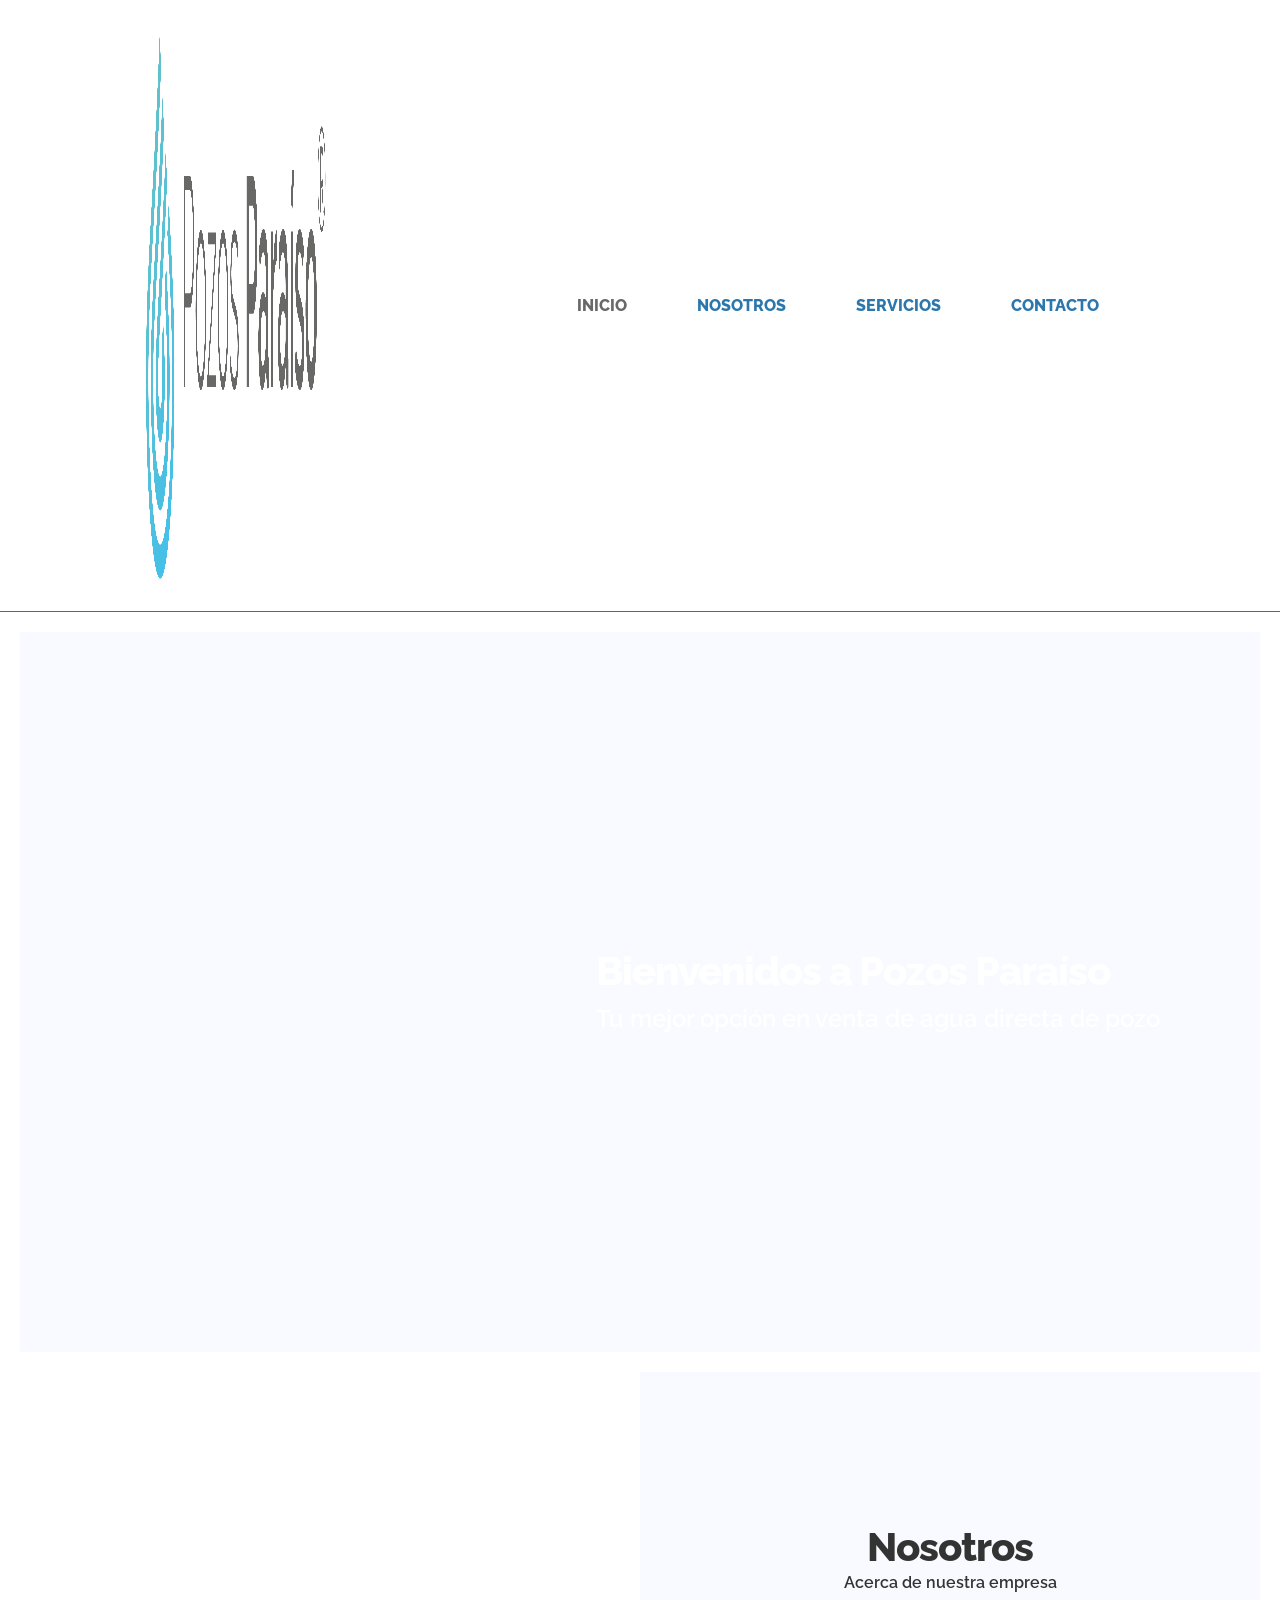
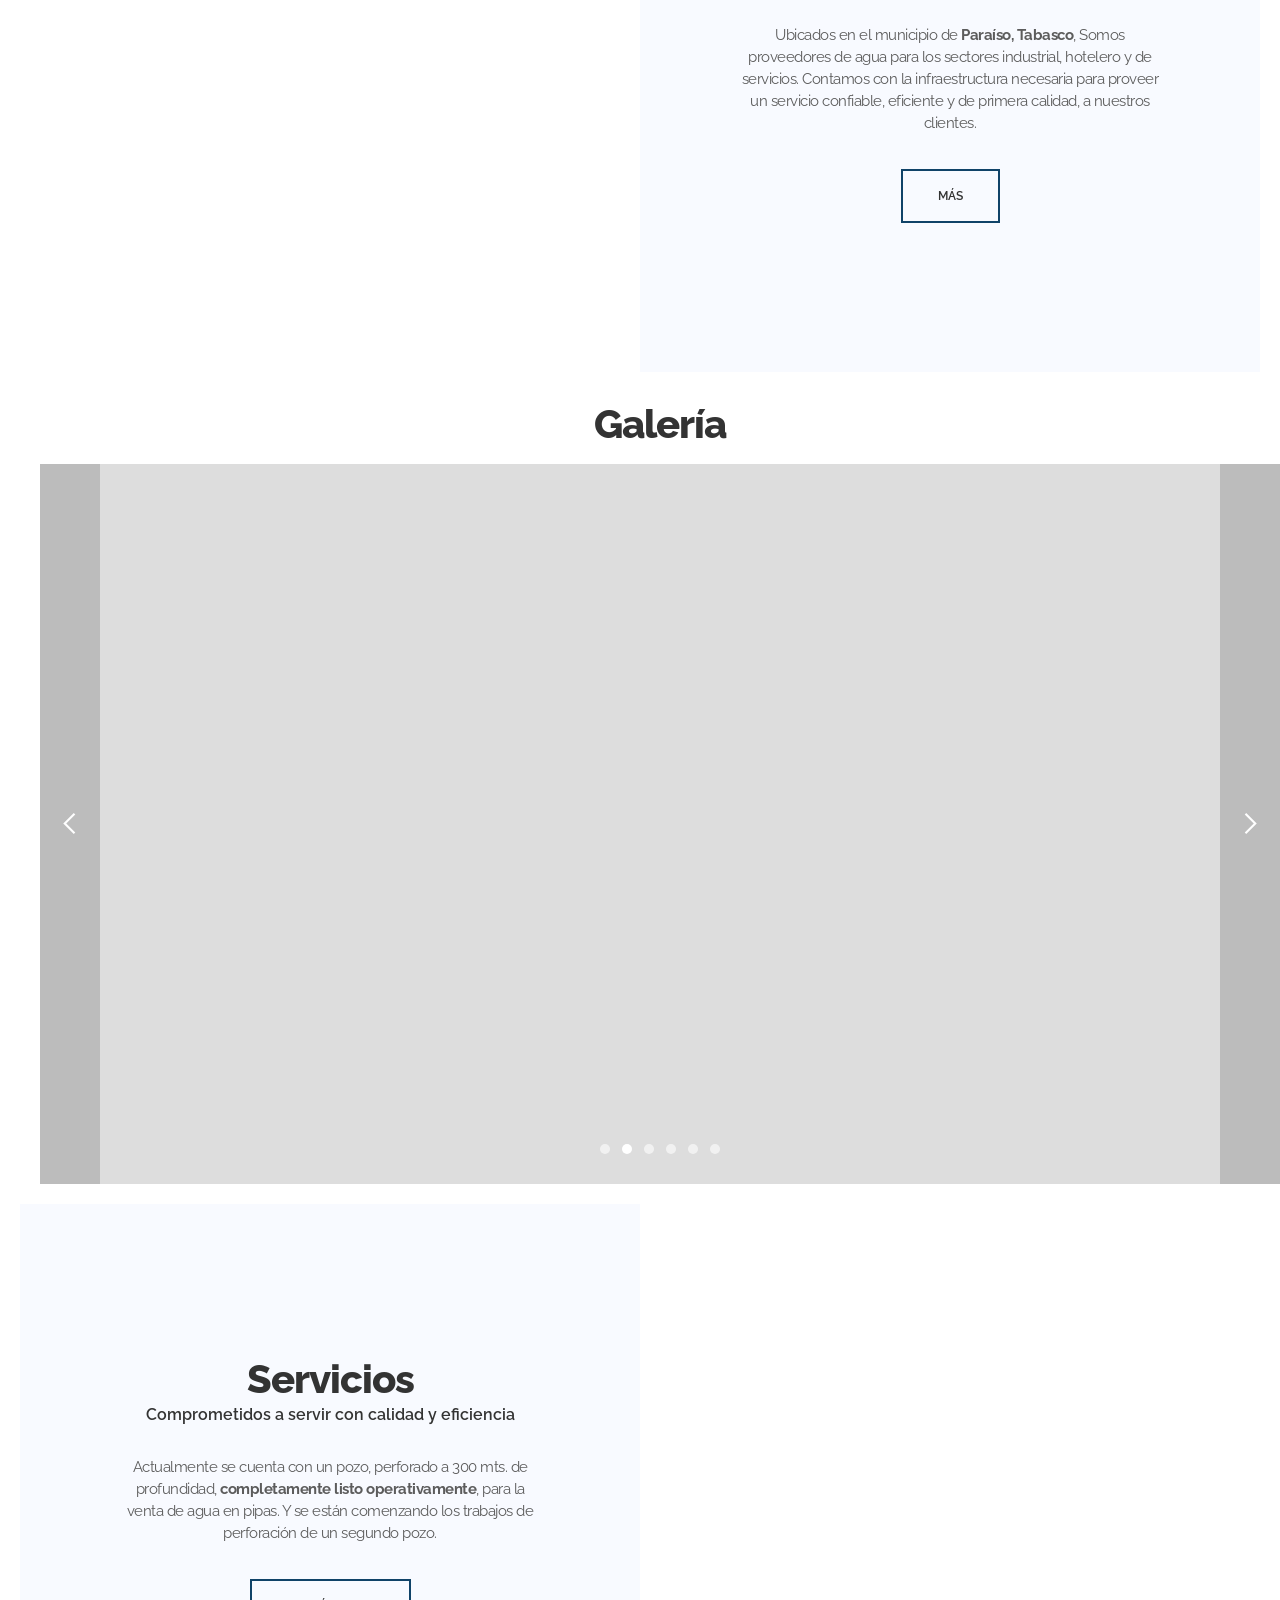
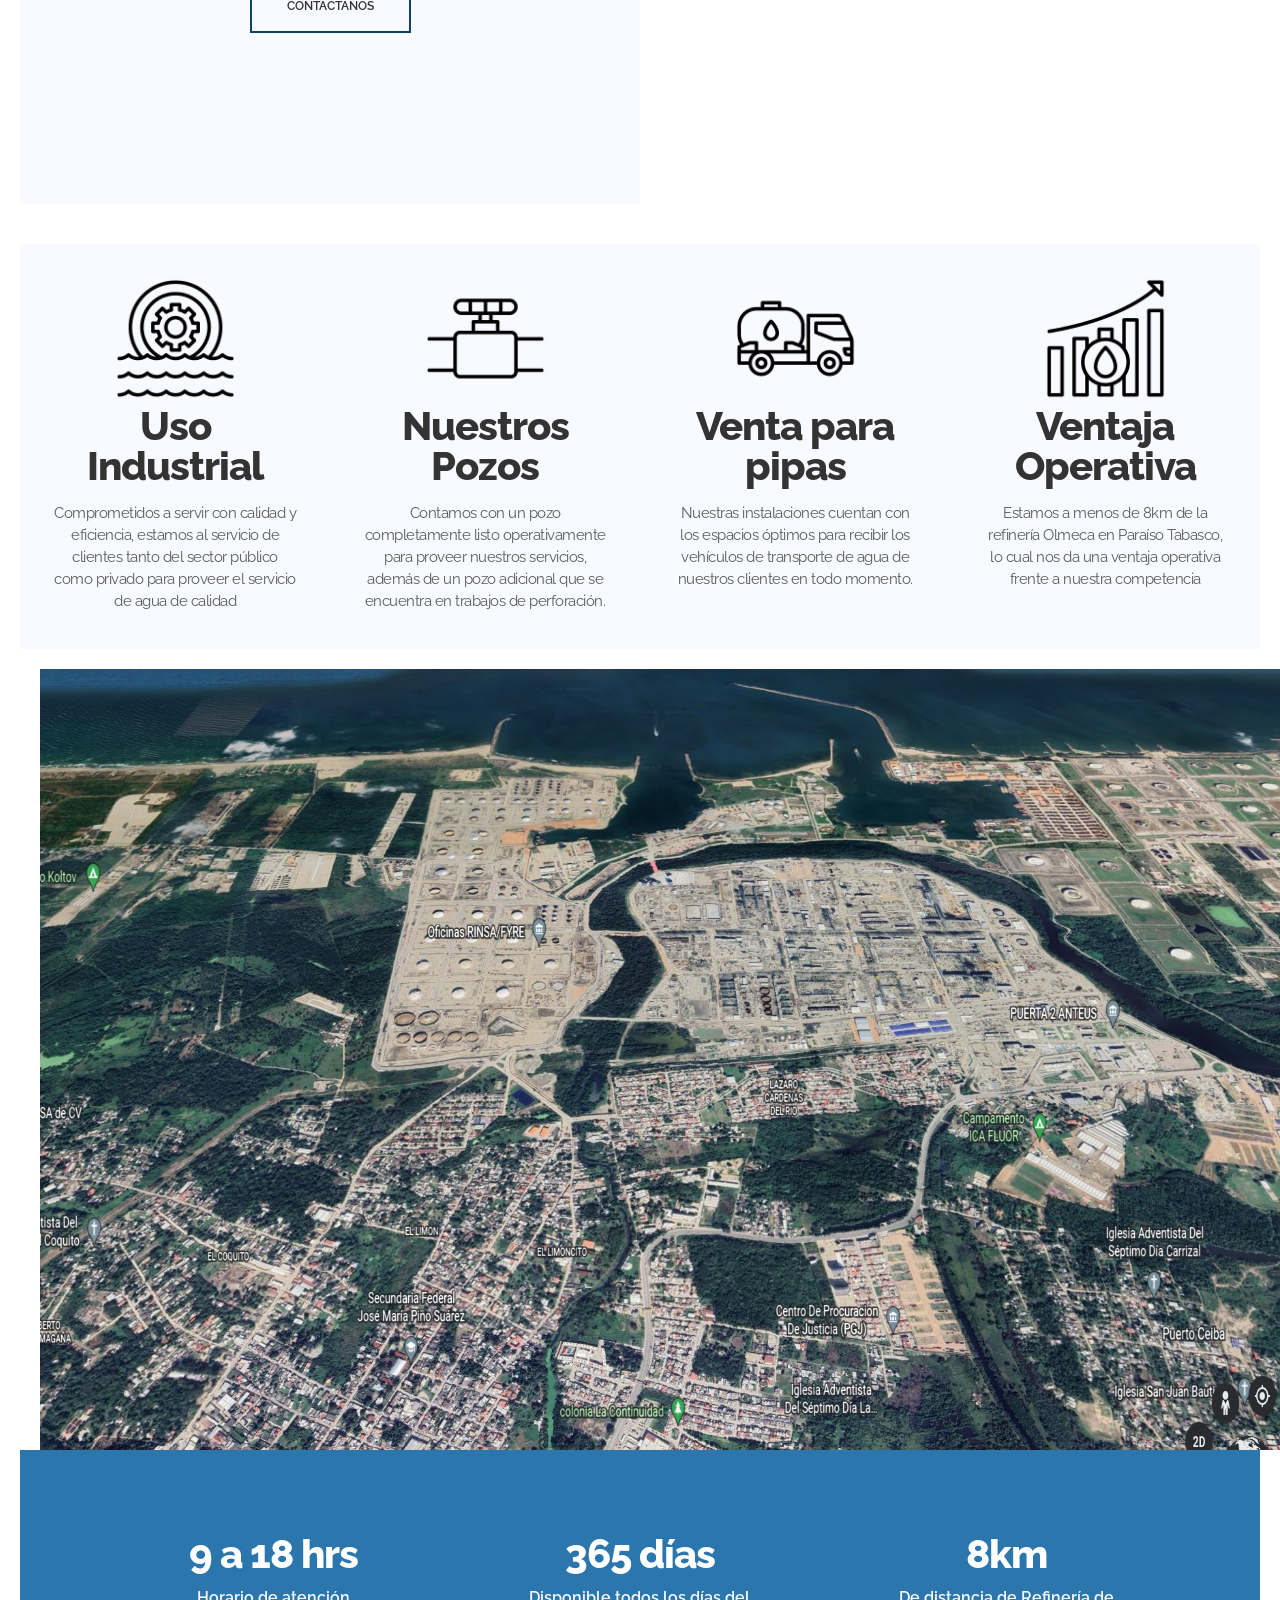
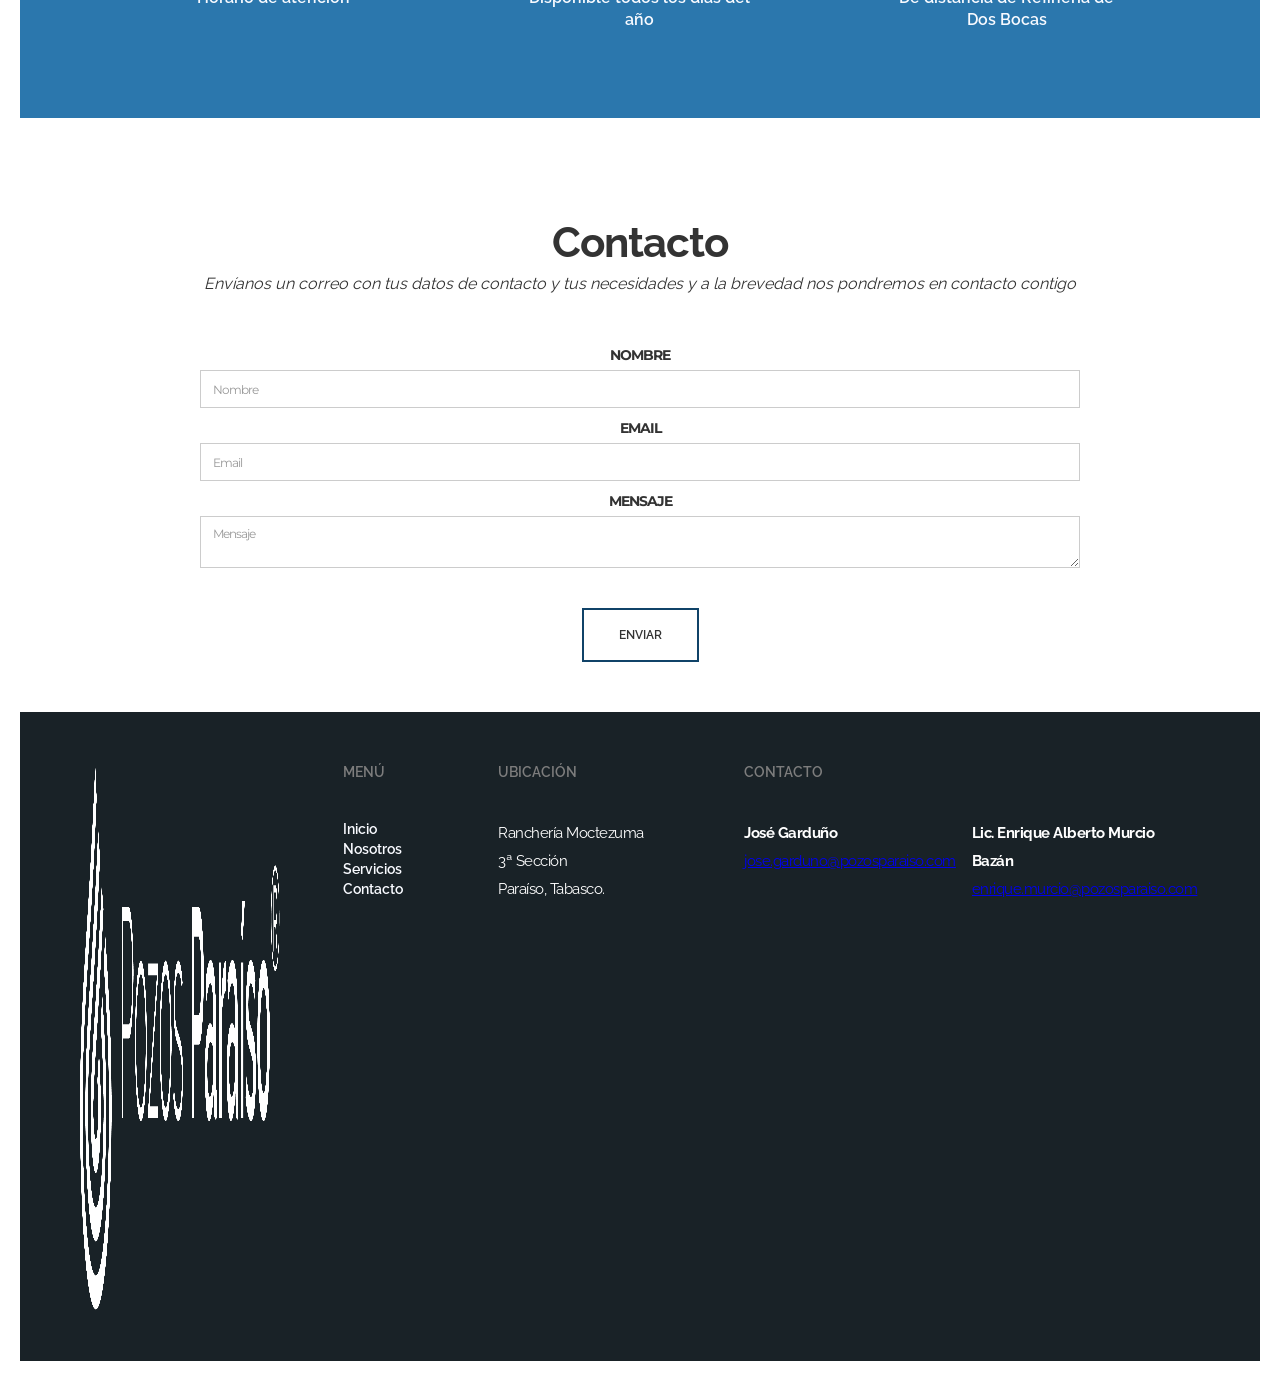
==== commit b33f7881: "Fix gallery gray-box images and erratic carousel autoplay timing Both bugs were in the gallery betwe" ====
--- a/independent-static-site/index.html
+++ b/independent-static-site/index.html
@@ -19,6 +19,9 @@
   <meta name="twitter:description" content="Proveedores de agua para los sectores industrial, hotelero y de servicios en Paraíso, Tabasco.">
   <meta name="twitter:image" content="https://pozosparaiso.com/images/Logo.png">
 
+  <link rel="preload" href="fonts/montserrat-variable-normal.woff2" as="font" type="font/woff2" crossorigin>
+  <link rel="preload" href="fonts/raleway-variable-normal.woff2" as="font" type="font/woff2" crossorigin>
+
   <link href="css/normalize.css" rel="stylesheet" type="text/css">
   <link href="css/fonts.css" rel="stylesheet" type="text/css">
   <link href="css/base.css" rel="stylesheet" type="text/css">
@@ -32,17 +35,18 @@
 </head>
 <body class="body">
   <div data-collapse="medium" data-duration="600" role="banner" class="navbar w-nav">
-    <a href="index.html" class="brand w-nav-brand"><img src="images/Logo.png" width="60" alt="Pozos Paraíso" class="brand-image"></a>
-    <nav role="navigation" class="nav-menu w-nav-menu"><img src="images/logo-pozosparaiso-mobile.png" width="140" alt="Pozos Paraíso" class="mobile-logo w-hidden-main">
+    <a href="index.html" class="brand w-nav-brand"><img src="images/Logo.png" width="2542" height="547" alt="Pozos Paraíso" class="brand-image"></a>
+    <nav role="navigation" class="nav-menu w-nav-menu"><img src="images/logo-pozosparaiso-mobile.png" width="140" height="32" alt="Pozos Paraíso" class="mobile-logo w-hidden-main">
       <a href="index.html" aria-current="page" class="nav-link w-nav-link w--current">Inicio</a>
       <a href="nosotros.html" class="nav-link w-nav-link">Nosotros</a>
       <a href="#Services" class="nav-link w-nav-link">Servicios</a>
       <a href="contacto.html" class="nav-link w-nav-link">Contacto</a>
     </nav>
-    <div class="menu-button w-nav-button">
+    <button type="button" class="menu-button w-nav-button" aria-label="Abrir menú de navegación">
       <div class="nav-icon w-icon-nav-menu"></div>
-    </div>
+    </button>
   </div>
+  <main id="main-content">
   <div id="Inicio" class="inicio">
     <div class="mainhero">
       <div class="herotitle">
@@ -67,19 +71,19 @@
     <h2 data-ix="title-slide-in-1" class="heading gal">Galería</h2>
     <div data-delay="2000" data-animation="slide" class="slider w-slider" data-autoplay="true" data-hide-arrows="false" data-disable-swipe="false" data-nav-spacing="3" data-duration="500" data-infinite="true" aria-roledescription="carousel" aria-label="Galería de fotos">
       <div class="w-slider-mask">
-        <div class="w-slide"><img alt="Fotografía de las instalaciones de Pozos Paraíso" loading="lazy" src="images/album-fotografico.jpeg" class="image_inslider"></div>
-        <div class="w-slide"><img alt="Fotografía de las instalaciones de Pozos Paraíso" loading="lazy" src="images/album-2.jpeg" class="image_inslider"></div>
-        <div class="w-slide"><img alt="Fotografía de las instalaciones de Pozos Paraíso" loading="lazy" src="images/album-3.jpeg" class="image_inslider"></div>
-        <div class="w-slide"><img src="images/album-4.jpeg" loading="lazy" alt="Fotografía de las instalaciones de Pozos Paraíso" class="image_inslider"></div>
-        <div class="w-slide"><img src="images/album-5.jpeg" loading="lazy" alt="Fotografía de las instalaciones de Pozos Paraíso" class="image_inslider"></div>
-        <div class="w-slide"><img src="images/album-6.jpeg" loading="lazy" alt="Fotografía de las instalaciones de Pozos Paraíso" class="image_inslider"></div>
+        <div class="w-slide"><img alt="Fotografía de las instalaciones de Pozos Paraíso" width="1024" height="768" src="images/album-fotografico.jpeg" class="image_inslider"></div>
+        <div class="w-slide"><img alt="Fotografía de las instalaciones de Pozos Paraíso" width="1024" height="768" src="images/album-2.jpeg" class="image_inslider"></div>
+        <div class="w-slide"><img alt="Fotografía de las instalaciones de Pozos Paraíso" width="1024" height="768" src="images/album-3.jpeg" class="image_inslider"></div>
+        <div class="w-slide"><img src="images/album-4.jpeg" width="1024" height="768" alt="Fotografía de las instalaciones de Pozos Paraíso" class="image_inslider"></div>
+        <div class="w-slide"><img src="images/album-5.jpeg" width="1024" height="768" alt="Fotografía de las instalaciones de Pozos Paraíso" class="image_inslider"></div>
+        <div class="w-slide"><img src="images/album-6.jpeg" width="1024" height="768" alt="Fotografía de las instalaciones de Pozos Paraíso" class="image_inslider"></div>
       </div>
-      <div class="w-slider-arrow-left" role="button" tabindex="0" aria-label="Diapositiva anterior">
+      <button type="button" class="w-slider-arrow-left" aria-label="Diapositiva anterior">
         <div class="w-icon-slider-left"></div>
-      </div>
-      <div class="w-slider-arrow-right" role="button" tabindex="0" aria-label="Siguiente diapositiva">
+        </button>
+      <button type="button" class="w-slider-arrow-right" aria-label="Siguiente diapositiva">
         <div class="w-icon-slider-right"></div>
-      </div>
+        </button>
       <div class="w-slider-nav w-round"></div>
     </div>
   </div>
@@ -95,24 +99,24 @@
     </div>
   </div>
   <div class="services">
-    <div data-ix="services-slide-up-1" class="services-1"><img src="images/HYDRO-POWER.png" width="125" alt="Ícono de uso industrial">
+    <div data-ix="services-slide-up-1" class="services-1"><img src="images/HYDRO-POWER.png" width="125" height="125" alt="Ícono de uso industrial">
       <h2 class="heading">Uso Industrial</h2>
       <p class="paragraph">Comprometidos a servir con calidad y eficiencia, estamos al servicio de clientes tanto del sector público como privado para proveer el servicio de agua de calidad</p>
     </div>
-    <div data-ix="services-slide-up-2" class="services-2"><img src="images/VALVE.png" width="125" alt="Ícono de nuestros pozos">
+    <div data-ix="services-slide-up-2" class="services-2"><img src="images/VALVE.png" width="125" height="125" alt="Ícono de nuestros pozos">
       <h2 class="heading">Nuestros Pozos</h2>
       <p class="paragraph">Contamos con un pozo completamente listo operativamente para proveer nuestros servicios, además de un pozo adicional que se encuentra en trabajos de perforación.</p>
     </div>
-    <div data-ix="services-slide-up-3" class="services-3"><img src="images/DELIVERY-TRUCK.png" width="125" alt="Ícono de venta para pipas">
+    <div data-ix="services-slide-up-3" class="services-3"><img src="images/DELIVERY-TRUCK.png" width="125" height="125" alt="Ícono de venta para pipas">
       <h2 class="heading">Venta para pipas</h2>
       <p class="paragraph">Nuestras instalaciones cuentan con los espacios óptimos para recibir los vehículos de transporte de agua de nuestros clientes en todo momento.</p>
     </div>
-    <div data-ix="services-slide-up-4" class="services-4"><img src="images/ANALYTICS.png" width="125" alt="Ícono de ventaja operativa">
+    <div data-ix="services-slide-up-4" class="services-4"><img src="images/ANALYTICS.png" width="125" height="125" alt="Ícono de ventaja operativa">
       <h2 class="heading">Ventaja Operativa</h2>
       <p class="paragraph">Estamos a menos de 8km de la refinería Olmeca en Paraíso Tabasco, lo cual nos da una ventaja operativa frente a nuestra competencia</p>
     </div>
   </div>
-  <div class="mapa"><img src="images/google-earth.png" loading="lazy" alt="Vista aérea de la ubicación de Pozos Paraíso en Paraíso, Tabasco" class="image"></div>
+  <div class="mapa"><img src="images/google-earth.jpg" loading="lazy" width="1819" height="781" alt="Vista aérea de la ubicación de Pozos Paraíso en Paraíso, Tabasco" class="image"></div>
   <div class="numeralia">
     <div class="maincontainer numeralia">
       <div class="numeralia-block">
@@ -146,8 +150,9 @@
       </div>
     </div>
   </div>
+  </main>
   <div class="footer-content">
-    <div class="footersection logo"><img src="images/Logo_b.png" width="100" alt="Pozos Paraíso" class="footer-logo"></div>
+    <div class="footersection logo"><img src="images/Logo_b.png" width="2541" height="547" alt="Pozos Paraíso" class="footer-logo"></div>
     <div class="footersection men">
       <h6 class="heading-3">Menú</h6>
       <div class="footer-menu-block">
@@ -164,8 +169,8 @@
     <div class="footersection contacto">
       <h6 class="heading-3">Contacto</h6>
       <div class="footercontacts">
-        <p class="footer-text"><strong>José Garduño<br></strong>jose.garduno@pozosparaiso.com<br></p>
-        <p class="footer-text"><strong>Lic. Enrique Alberto Murcio Bazán<br></strong>enrique.murcio@pozosparaiso.com<br></p>
+        <p class="footer-text"><strong>José Garduño<br></strong><a href="mailto:jose.garduno@pozosparaiso.com">jose.garduno@pozosparaiso.com</a><br></p>
+        <p class="footer-text"><strong>Lic. Enrique Alberto Murcio Bazán<br></strong><a href="mailto:enrique.murcio@pozosparaiso.com">enrique.murcio@pozosparaiso.com</a><br></p>
       </div>
     </div>
   </div>
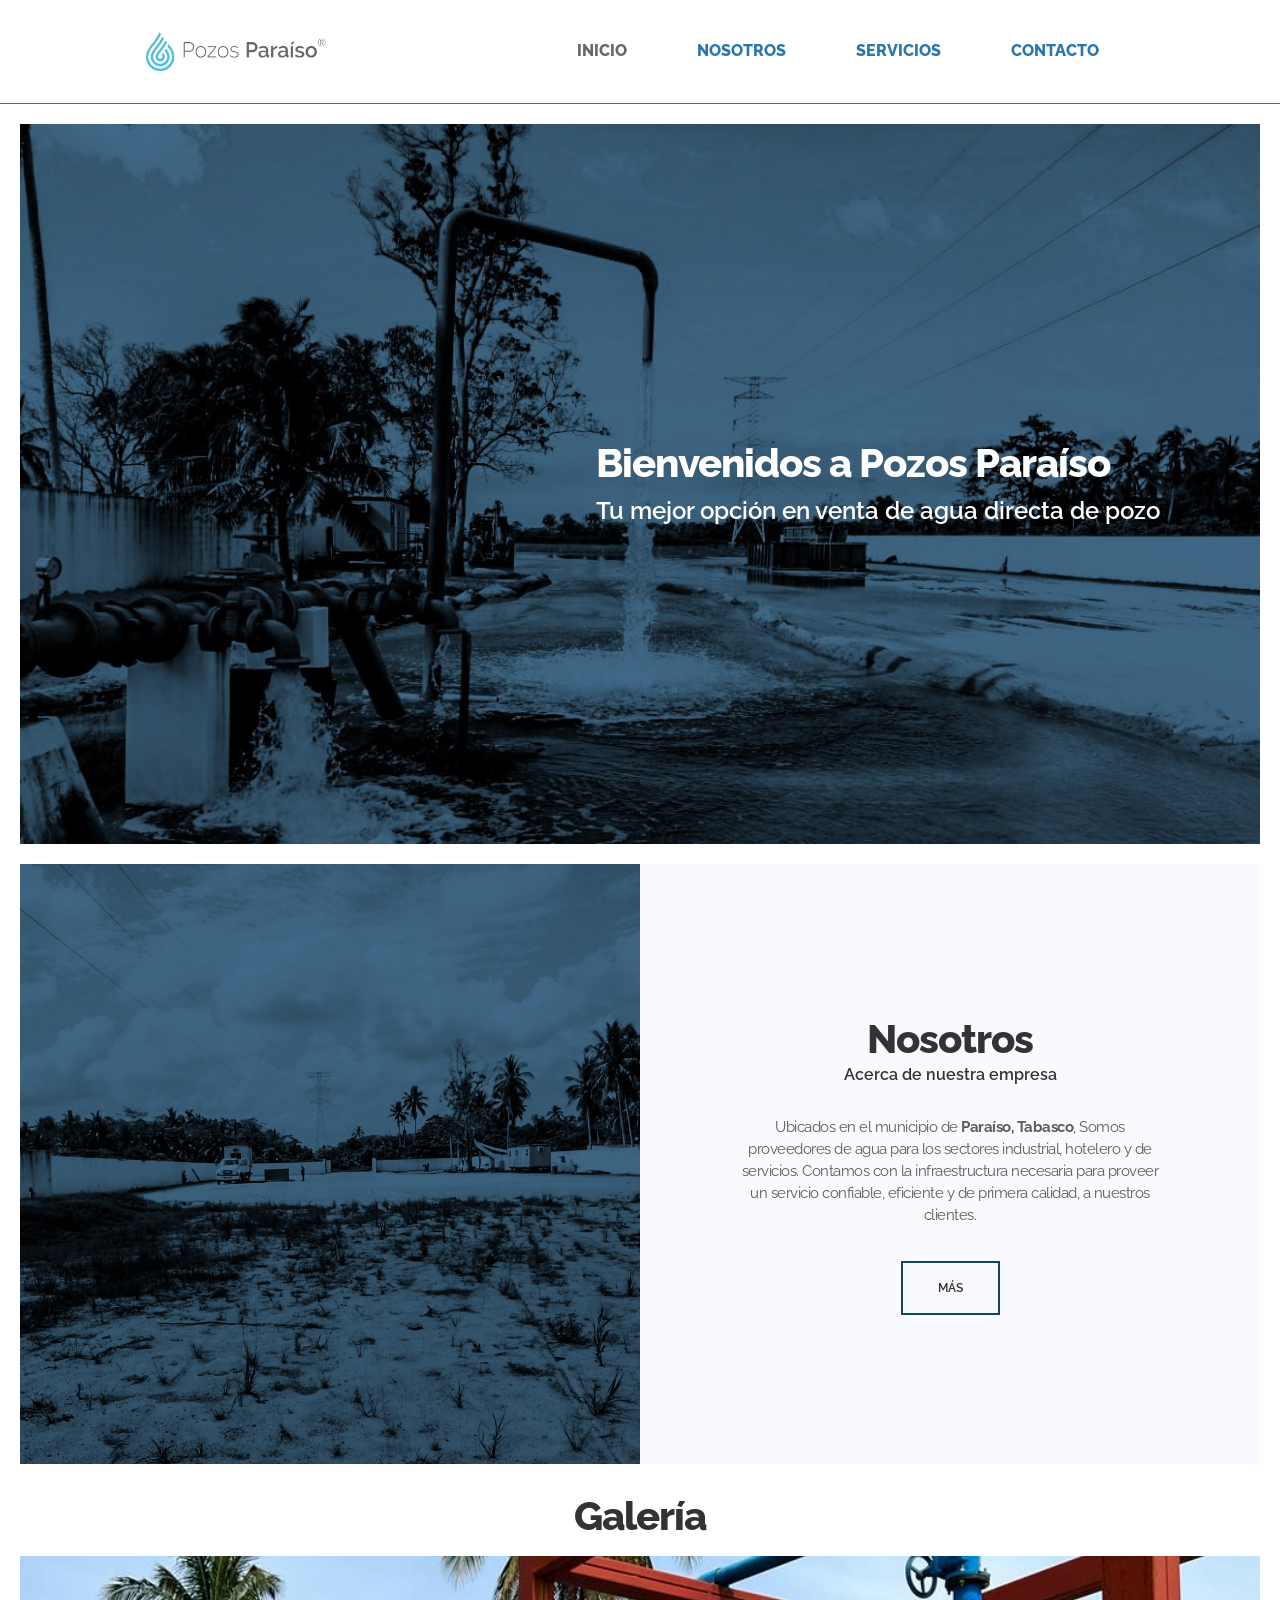
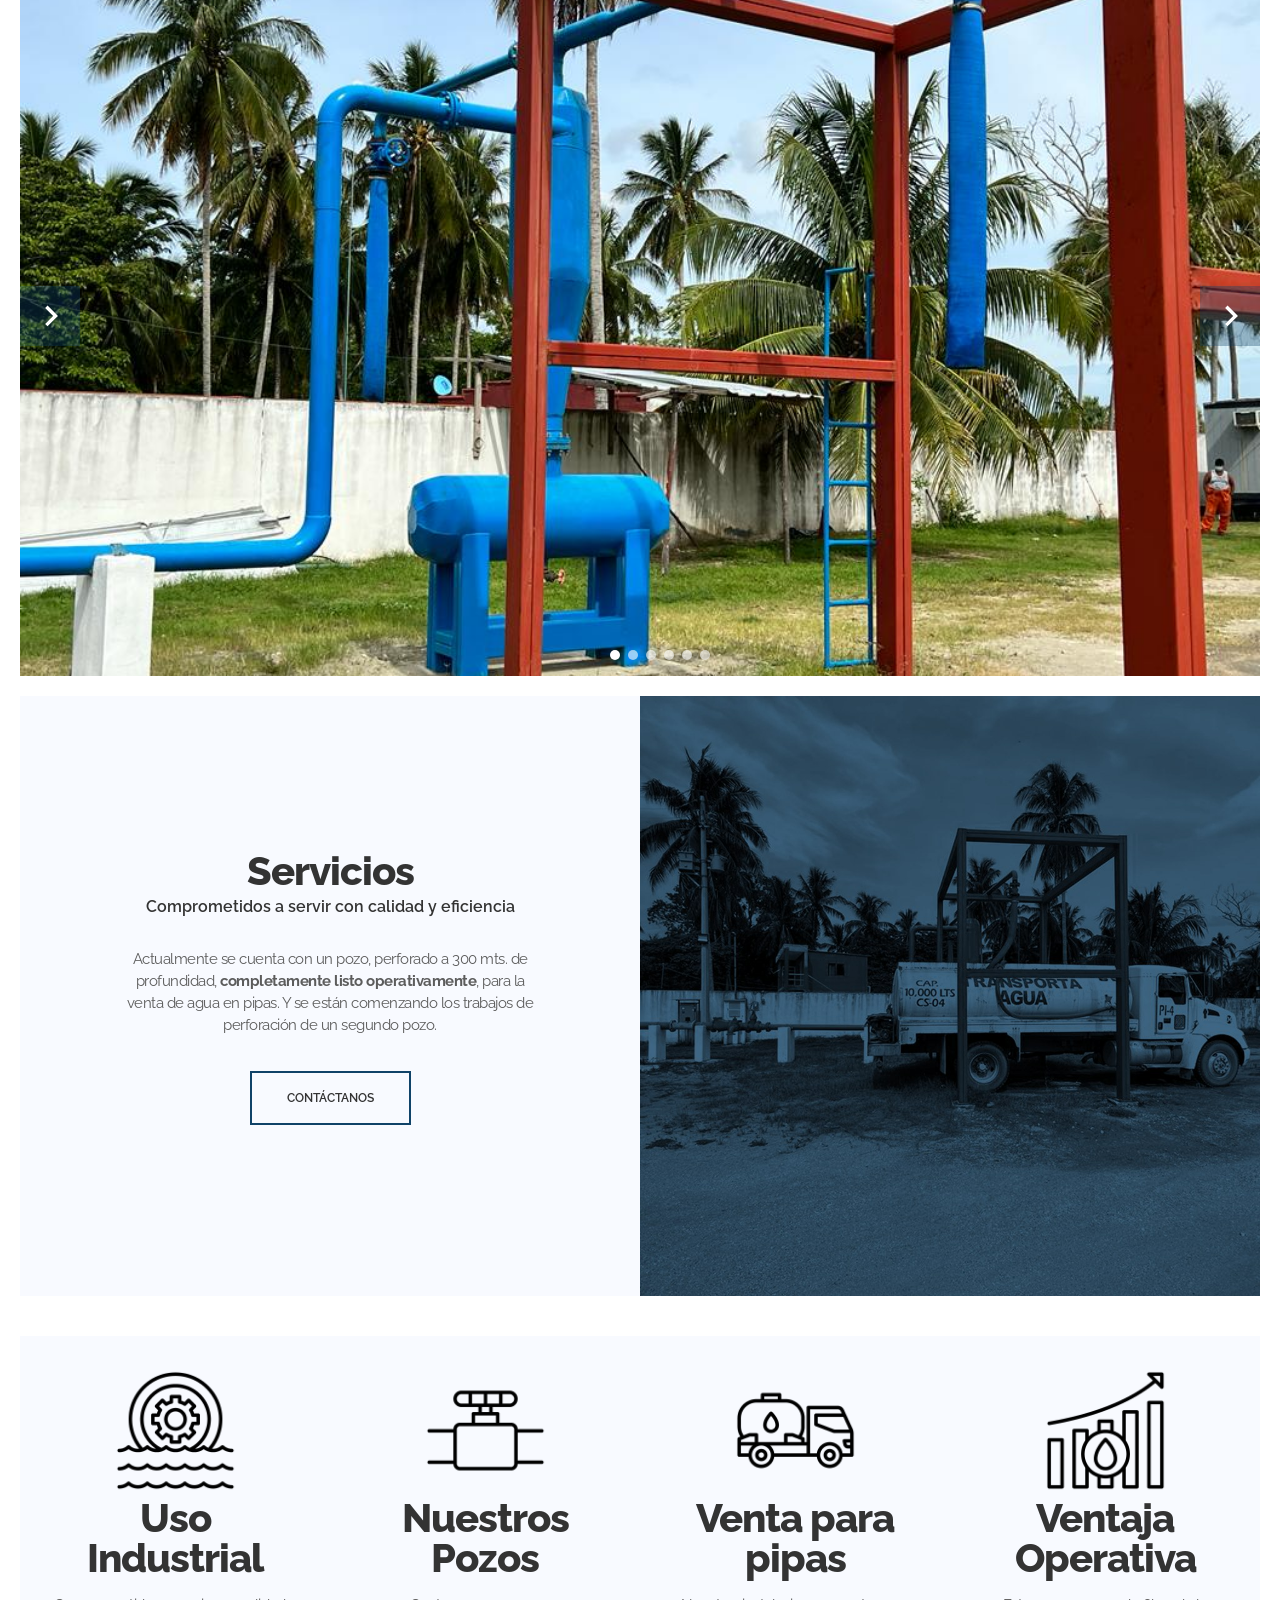
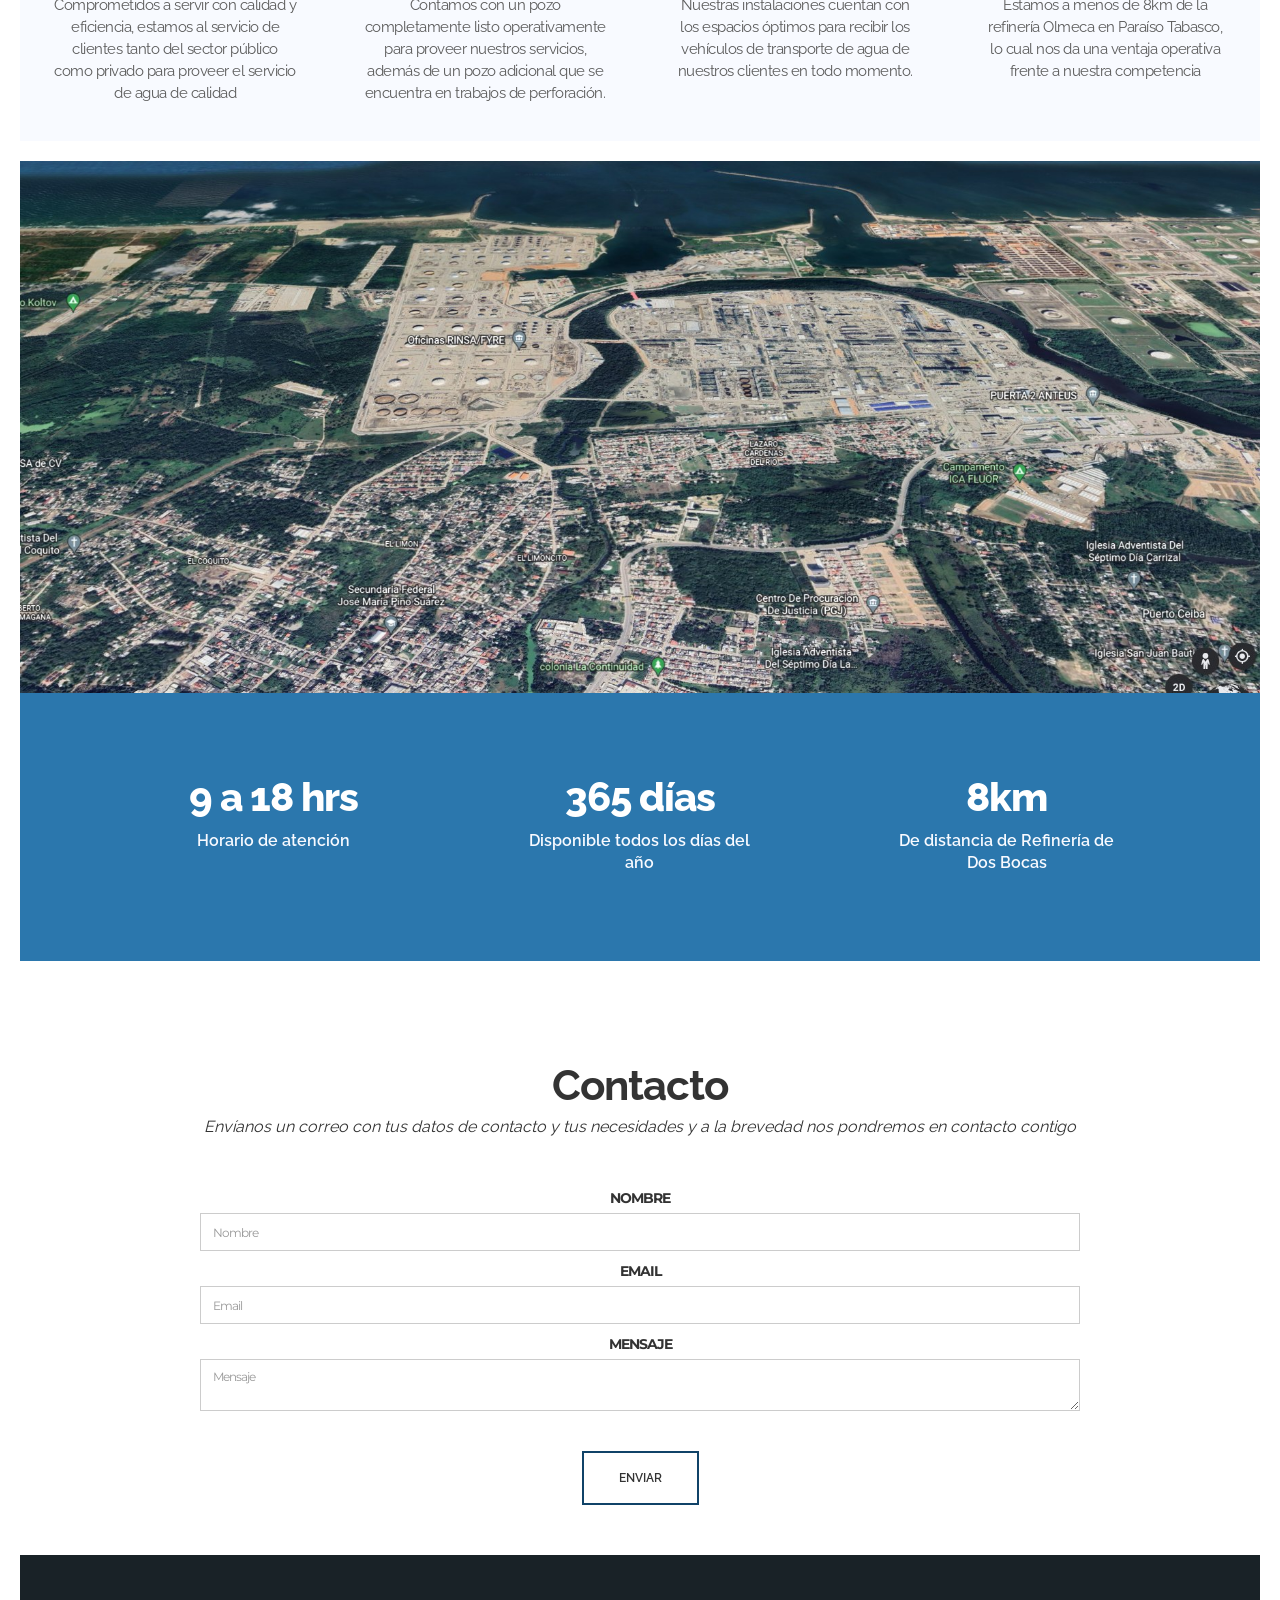
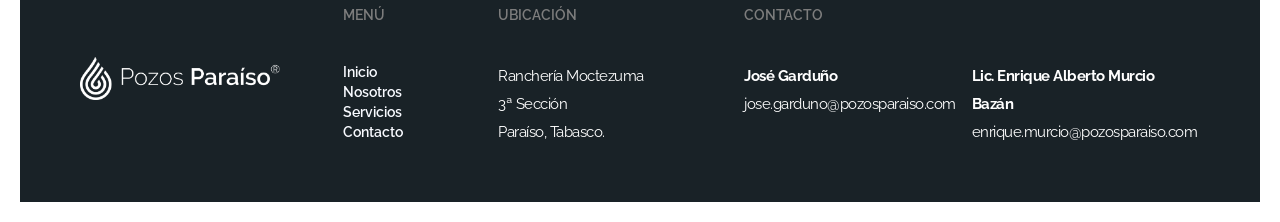
==== commit 640651d8: "Replace hand-written gallery carousel with Splide The custom carousel had two rounds of bug fixes (l" ====
--- a/independent-static-site/index.html
+++ b/independent-static-site/index.html
@@ -26,7 +26,9 @@
   <link href="css/fonts.css" rel="stylesheet" type="text/css">
   <link href="css/base.css" rel="stylesheet" type="text/css">
   <link href="css/style.css" rel="stylesheet" type="text/css">
+  <link href="css/vendor/splide-core.min.css" rel="stylesheet" type="text/css">
   <link href="css/interactions.css" rel="stylesheet" type="text/css">
+  <link href="css/gallery.css" rel="stylesheet" type="text/css">
 
   <link href="images/favicon.png" rel="icon" type="image/png">
   <link href="images/webclip.png" rel="apple-touch-icon">
@@ -69,23 +71,18 @@
   </div>
   <div class="gallery">
     <h2 data-ix="title-slide-in-1" class="heading gal">Galería</h2>
-    <div data-delay="2000" data-animation="slide" class="slider w-slider" data-autoplay="true" data-hide-arrows="false" data-disable-swipe="false" data-nav-spacing="3" data-duration="500" data-infinite="true" aria-roledescription="carousel" aria-label="Galería de fotos">
-      <div class="w-slider-mask">
-        <div class="w-slide"><img alt="Fotografía de las instalaciones de Pozos Paraíso" width="1024" height="768" src="images/album-fotografico.jpeg" class="image_inslider"></div>
-        <div class="w-slide"><img alt="Fotografía de las instalaciones de Pozos Paraíso" width="1024" height="768" src="images/album-2.jpeg" class="image_inslider"></div>
-        <div class="w-slide"><img alt="Fotografía de las instalaciones de Pozos Paraíso" width="1024" height="768" src="images/album-3.jpeg" class="image_inslider"></div>
-        <div class="w-slide"><img src="images/album-4.jpeg" width="1024" height="768" alt="Fotografía de las instalaciones de Pozos Paraíso" class="image_inslider"></div>
-        <div class="w-slide"><img src="images/album-5.jpeg" width="1024" height="768" alt="Fotografía de las instalaciones de Pozos Paraíso" class="image_inslider"></div>
-        <div class="w-slide"><img src="images/album-6.jpeg" width="1024" height="768" alt="Fotografía de las instalaciones de Pozos Paraíso" class="image_inslider"></div>
+    <section class="splide gallery-splide" aria-label="Galería de fotos">
+      <div class="splide__track">
+        <ul class="splide__list">
+          <li class="splide__slide"><img alt="Fotografía de las instalaciones de Pozos Paraíso" width="1024" height="768" src="images/album-fotografico.jpeg"></li>
+          <li class="splide__slide"><img alt="Fotografía de las instalaciones de Pozos Paraíso" width="1024" height="768" src="images/album-2.jpeg"></li>
+          <li class="splide__slide"><img alt="Fotografía de las instalaciones de Pozos Paraíso" width="1024" height="768" src="images/album-3.jpeg"></li>
+          <li class="splide__slide"><img alt="Fotografía de las instalaciones de Pozos Paraíso" width="1024" height="768" src="images/album-4.jpeg"></li>
+          <li class="splide__slide"><img alt="Fotografía de las instalaciones de Pozos Paraíso" width="1024" height="768" src="images/album-5.jpeg"></li>
+          <li class="splide__slide"><img alt="Fotografía de las instalaciones de Pozos Paraíso" width="1024" height="768" src="images/album-6.jpeg"></li>
+        </ul>
       </div>
-      <button type="button" class="w-slider-arrow-left" aria-label="Diapositiva anterior">
-        <div class="w-icon-slider-left"></div>
-        </button>
-      <button type="button" class="w-slider-arrow-right" aria-label="Siguiente diapositiva">
-        <div class="w-icon-slider-right"></div>
-        </button>
-      <div class="w-slider-nav w-round"></div>
-    </div>
+    </section>
   </div>
   <div id="Services" class="services">
     <div class="servicesblock">
@@ -174,6 +171,7 @@
       </div>
     </div>
   </div>
+  <script src="js/vendor/splide.min.js" defer></script>
   <script src="js/main.js" defer></script>
 </body>
 </html>
--- a/independent-static-site/css/base.css
+++ b/independent-static-site/css/base.css
@@ -4,6 +4,7 @@
   font-weight: normal;
   font-style: normal;
 }
+
 [class^="w-icon-"],
 [class*=" w-icon-"] {
   /* use !important to prevent issues with browser extensions that change fonts */
@@ -18,33 +19,34 @@
   -webkit-font-smoothing: antialiased;
   -moz-osx-font-smoothing: grayscale;
 }
-.w-icon-slider-right:before {
-  content: "\e600";
-}
-.w-icon-slider-left:before {
-  content: "\e601";
-}
+
 .w-icon-nav-menu:before {
   content: "\e602";
 }
+
 .w-icon-arrow-down:before,
 .w-icon-dropdown-toggle:before {
   content: "\e603";
 }
+
 .w-icon-file-upload-remove:before {
   content: "\e900";
 }
+
 .w-icon-file-upload-icon:before {
   content: "\e903";
 }
+
 * {
   -webkit-box-sizing: border-box;
   -moz-box-sizing: border-box;
   box-sizing: border-box;
 }
+
 html {
   height: 100%;
 }
+
 body {
   margin: 0;
   min-height: 100%;
@@ -54,21 +56,26 @@
   line-height: 20px;
   color: #333;
 }
+
 img {
   max-width: 100%;
   vertical-align: middle;
   display: inline-block;
 }
+
 html.w-mod-touch * {
   background-attachment: scroll !important;
 }
+
 .w-block {
   display: block;
 }
+
 .w-inline-block {
   max-width: 100%;
   display: inline-block;
 }
+
 .w-clearfix:before,
 .w-clearfix:after {
   content: " ";
@@ -78,12 +85,15 @@
   grid-column-end: 2;
   grid-row-end: 2;
 }
+
 .w-clearfix:after {
   clear: both;
 }
+
 .w-hidden {
   display: none;
 }
+
 .w-button {
   display: inline-block;
   padding: 9px 15px;
@@ -95,24 +105,31 @@
   cursor: pointer;
   border-radius: 0;
 }
+
 input.w-button {
   -webkit-appearance: button;
 }
+
 html[data-w-dynpage] [data-w-cloak] {
   color: transparent !important;
 }
+
 .w-code-block {
   margin: unset;
 }
+
 pre.w-code-block code {
   all: inherit;
 }
+
 pre.w-code-block code > span {
   display: block !important;
 }
+
 .w-optimization {
   display: contents;
 }
+
 h1,
 h2,
 h3,
@@ -122,40 +139,48 @@
   font-weight: bold;
   margin-bottom: 10px;
 }
+
 h1 {
   font-size: 38px;
   line-height: 44px;
   margin-top: 20px;
 }
+
 h2 {
   font-size: 32px;
   line-height: 36px;
   margin-top: 20px;
 }
+
 h3 {
   font-size: 24px;
   line-height: 30px;
   margin-top: 20px;
 }
+
 h4 {
   font-size: 18px;
   line-height: 24px;
   margin-top: 10px;
 }
+
 h5 {
   font-size: 14px;
   line-height: 20px;
   margin-top: 10px;
 }
+
 h6 {
   font-size: 12px;
   line-height: 18px;
   margin-top: 10px;
 }
+
 p {
   margin-top: 0;
   margin-bottom: 10px;
 }
+
 blockquote {
   margin: 0 0 10px 0;
   padding: 10px 20px;
@@ -163,56 +188,35 @@
   font-size: 18px;
   line-height: 22px;
 }
+
 figure {
   margin: 0;
   margin-bottom: 10px;
 }
+
 figcaption {
   margin-top: 5px;
   text-align: center;
 }
+
 ul,
 ol {
   margin-top: 0px;
   margin-bottom: 10px;
   padding-left: 40px;
 }
+
 .w-list-unstyled {
   padding-left: 0;
   list-style: none;
 }
-.w-embed:before,
-.w-embed:after {
-  content: " ";
-  display: table;
-  grid-column-start: 1;
-  grid-row-start: 1;
-  grid-column-end: 2;
-  grid-row-end: 2;
-}
-.w-embed:after {
-  clear: both;
-}
-.w-video {
-  width: 100%;
-  position: relative;
-  padding: 0;
-}
-.w-video iframe,
-.w-video object,
-.w-video embed {
-  position: absolute;
-  top: 0;
-  left: 0;
-  width: 100%;
-  height: 100%;
-  border: none;
-}
+
 fieldset {
   padding: 0;
   margin: 0;
   border: 0;
 }
+
 button,
 [type='button'],
 [type='reset'] {
@@ -220,26 +224,31 @@
   cursor: pointer;
   -webkit-appearance: button;
 }
+
 .w-form {
   margin: 0 0 15px;
 }
+
 .w-form-done {
   display: none;
   padding: 20px;
   text-align: center;
   background-color: #dddddd;
 }
+
 .w-form-fail {
   display: none;
   margin-top: 10px;
   padding: 10px;
   background-color: #ffdede;
 }
+
 label {
   display: block;
   margin-bottom: 5px;
   font-weight: bold;
 }
+
 .w-input,
 .w-select {
   display: block;
@@ -254,15 +263,18 @@
   background-color: #ffffff;
   border: 1px solid #cccccc;
 }
+
 .w-input::placeholder,
 .w-select::placeholder {
   color: #999;
 }
+
 .w-input:focus,
 .w-select:focus {
   border-color: #3898EC;
   outline: 0;
 }
+
 .w-input[disabled],
 .w-select[disabled],
 .w-input[readonly],
@@ -271,6 +283,7 @@
 fieldset[disabled] .w-select {
   cursor: not-allowed;
 }
+
 .w-input[disabled]:not(.w-input-disabled),
 .w-select[disabled]:not(.w-input-disabled),
 .w-input[readonly],
@@ -279,460 +292,107 @@
 fieldset[disabled]:not(.w-input-disabled) .w-select {
   background-color: #eeeeee;
 }
+
 textarea.w-input,
 textarea.w-select {
   height: auto;
 }
-.w-select {
-  background-color: #f3f3f3;
-}
-.w-select[multiple] {
-  height: auto;
-}
+
 .w-form-label {
   display: inline-block;
   cursor: pointer;
   font-weight: normal;
   margin-bottom: 0px;
 }
-.w-radio {
-  display: block;
-  margin-bottom: 5px;
-  padding-left: 20px;
-}
-.w-radio:before,
-.w-radio:after {
-  content: " ";
-  display: table;
-  grid-column-start: 1;
-  grid-row-start: 1;
-  grid-column-end: 2;
-  grid-row-end: 2;
-}
-.w-radio:after {
-  clear: both;
-}
-.w-radio-input {
-  margin: 4px 0 0;
-  line-height: normal;
-  float: left;
-  margin-left: -20px;
-}
-.w-radio-input {
-  margin-top: 3px;
-}
-.w-file-upload {
-  display: block;
-  margin-bottom: 10px;
-}
-.w-file-upload-input {
-  width: 0.1px;
-  height: 0.1px;
-  opacity: 0;
-  overflow: hidden;
-  position: absolute;
-  z-index: -100;
-}
-.w-file-upload-default,
-.w-file-upload-uploading,
-.w-file-upload-success {
-  display: inline-block;
-  color: #333333;
-}
-.w-file-upload-error {
-  display: block;
-  margin-top: 10px;
-}
+
 .w-file-upload-default.w-hidden,
 .w-file-upload-uploading.w-hidden,
 .w-file-upload-error.w-hidden,
 .w-file-upload-success.w-hidden {
   display: none;
 }
-.w-file-upload-uploading-btn {
-  display: flex;
-  font-size: 14px;
-  font-weight: normal;
-  cursor: pointer;
-  margin: 0;
-  padding: 8px 12px;
-  border: 1px solid #cccccc;
-  background-color: #fafafa;
-}
-.w-file-upload-file {
-  display: flex;
-  flex-grow: 1;
-  justify-content: space-between;
-  margin: 0;
-  padding: 8px 9px 8px 11px;
-  border: 1px solid #cccccc;
-  background-color: #fafafa;
-}
-.w-file-upload-file-name {
-  font-size: 14px;
-  font-weight: normal;
-  display: block;
-}
-.w-file-remove-link {
-  margin-top: 3px;
-  margin-left: 10px;
-  width: auto;
-  height: auto;
-  padding: 3px;
-  display: block;
-  cursor: pointer;
-}
+
 .w-icon-file-upload-remove {
   margin: auto;
   font-size: 10px;
 }
-.w-file-upload-error-msg {
-  display: inline-block;
-  color: #ea384c;
-  padding: 2px 0;
-}
-.w-file-upload-info {
-  display: inline-block;
-  line-height: 38px;
-  padding: 0 12px;
-}
-.w-file-upload-label {
-  display: inline-block;
-  font-size: 14px;
-  font-weight: normal;
-  cursor: pointer;
-  margin: 0;
-  padding: 8px 12px;
-  border: 1px solid #cccccc;
-  background-color: #fafafa;
-}
+
 .w-icon-file-upload-icon,
 .w-icon-file-upload-uploading {
   display: inline-block;
   margin-right: 8px;
   width: 20px;
 }
+
 .w-icon-file-upload-uploading {
   height: 20px;
 }
-.w-container {
-  margin-left: auto;
-  margin-right: auto;
-  max-width: 940px;
-}
-.w-container:before,
-.w-container:after {
-  content: " ";
-  display: table;
-  grid-column-start: 1;
-  grid-row-start: 1;
-  grid-column-end: 2;
-  grid-row-end: 2;
-}
-.w-container:after {
-  clear: both;
-}
-.w-container .w-row {
-  margin-left: -10px;
-  margin-right: -10px;
-}
-.w-row:before,
-.w-row:after {
-  content: " ";
-  display: table;
-  grid-column-start: 1;
-  grid-row-start: 1;
-  grid-column-end: 2;
-  grid-row-end: 2;
-}
-.w-row:after {
-  clear: both;
-}
-.w-row .w-row {
-  margin-left: 0;
-  margin-right: 0;
-}
-.w-col {
-  position: relative;
-  float: left;
-  width: 100%;
-  min-height: 1px;
-  padding-left: 10px;
-  padding-right: 10px;
-}
-.w-col .w-col {
-  padding-left: 0;
-  padding-right: 0;
-}
-.w-col-1 {
-  width: 8.33333333%;
-}
-.w-col-2 {
-  width: 16.66666667%;
-}
-.w-col-3 {
-  width: 25%;
-}
-.w-col-4 {
-  width: 33.33333333%;
-}
-.w-col-5 {
-  width: 41.66666667%;
-}
-.w-col-6 {
-  width: 50%;
-}
-.w-col-7 {
-  width: 58.33333333%;
-}
-.w-col-8 {
-  width: 66.66666667%;
-}
-.w-col-9 {
-  width: 75%;
-}
-.w-col-10 {
-  width: 83.33333333%;
-}
-.w-col-11 {
-  width: 91.66666667%;
-}
-.w-col-12 {
-  width: 100%;
-}
+
 .w-hidden-main {
   display: none !important;
 }
+
 @media screen and (max-width: 991px) {
-  .w-container {
-    max-width: 728px;
-  }
   .w-hidden-main {
     display: inherit !important;
   }
+
   .w-hidden-medium {
     display: none !important;
   }
-  .w-col-medium-1 {
-    width: 8.33333333%;
-  }
-  .w-col-medium-2 {
-    width: 16.66666667%;
-  }
-  .w-col-medium-3 {
-    width: 25%;
-  }
-  .w-col-medium-4 {
-    width: 33.33333333%;
-  }
-  .w-col-medium-5 {
-    width: 41.66666667%;
-  }
-  .w-col-medium-6 {
-    width: 50%;
-  }
-  .w-col-medium-7 {
-    width: 58.33333333%;
-  }
-  .w-col-medium-8 {
-    width: 66.66666667%;
-  }
-  .w-col-medium-9 {
-    width: 75%;
-  }
-  .w-col-medium-10 {
-    width: 83.33333333%;
-  }
-  .w-col-medium-11 {
-    width: 91.66666667%;
-  }
-  .w-col-medium-12 {
-    width: 100%;
-  }
-  .w-col-stack {
-    width: 100%;
-    left: auto;
-    right: auto;
-  }
-}
+}
+
 @media screen and (max-width: 767px) {
   .w-hidden-main {
     display: inherit !important;
   }
+
   .w-hidden-medium {
     display: inherit !important;
   }
+
   .w-hidden-small {
     display: none !important;
   }
-  .w-row,
-  .w-container .w-row {
-    margin-left: 0;
-    margin-right: 0;
-  }
-  .w-col {
-    width: 100%;
-    left: auto;
-    right: auto;
-  }
-  .w-col-small-1 {
-    width: 8.33333333%;
-  }
-  .w-col-small-2 {
-    width: 16.66666667%;
-  }
-  .w-col-small-3 {
-    width: 25%;
-  }
-  .w-col-small-4 {
-    width: 33.33333333%;
-  }
-  .w-col-small-5 {
-    width: 41.66666667%;
-  }
-  .w-col-small-6 {
-    width: 50%;
-  }
-  .w-col-small-7 {
-    width: 58.33333333%;
-  }
-  .w-col-small-8 {
-    width: 66.66666667%;
-  }
-  .w-col-small-9 {
-    width: 75%;
-  }
-  .w-col-small-10 {
-    width: 83.33333333%;
-  }
-  .w-col-small-11 {
-    width: 91.66666667%;
-  }
-  .w-col-small-12 {
-    width: 100%;
-  }
-}
+}
+
 @media screen and (max-width: 479px) {
-  .w-container {
-    max-width: none;
-  }
   .w-hidden-main {
     display: inherit !important;
   }
+
   .w-hidden-medium {
     display: inherit !important;
   }
+
   .w-hidden-small {
     display: inherit !important;
   }
+
   .w-hidden-tiny {
     display: none !important;
   }
-  .w-col {
-    width: 100%;
-  }
-  .w-col-tiny-1 {
-    width: 8.33333333%;
-  }
-  .w-col-tiny-2 {
-    width: 16.66666667%;
-  }
-  .w-col-tiny-3 {
-    width: 25%;
-  }
-  .w-col-tiny-4 {
-    width: 33.33333333%;
-  }
-  .w-col-tiny-5 {
-    width: 41.66666667%;
-  }
-  .w-col-tiny-6 {
-    width: 50%;
-  }
-  .w-col-tiny-7 {
-    width: 58.33333333%;
-  }
-  .w-col-tiny-8 {
-    width: 66.66666667%;
-  }
-  .w-col-tiny-9 {
-    width: 75%;
-  }
-  .w-col-tiny-10 {
-    width: 83.33333333%;
-  }
-  .w-col-tiny-11 {
-    width: 91.66666667%;
-  }
-  .w-col-tiny-12 {
-    width: 100%;
-  }
-}
-.w-widget {
-  position: relative;
-}
-.w-widget-map {
-  width: 100%;
-  height: 400px;
-}
-.w-widget-map label {
-  width: auto;
-  display: inline;
-}
-.w-widget-map img {
-  max-width: inherit;
-}
-.w-widget-map .gm-style-iw {
-  text-align: center;
-}
-.w-widget-map .gm-style-iw > button {
-  display: none !important;
-}
-.w-widget-twitter {
-  overflow: hidden;
-}
-.w-widget-twitter-count-shim {
-  display: inline-block;
-  vertical-align: top;
-  position: relative;
-  width: 28px;
-  height: 20px;
-  text-align: center;
-  background: white;
-  border: #758696 solid 1px;
-  border-radius: 3px;
-}
-.w-widget-twitter-count-shim * {
-  pointer-events: none;
-  user-select: none;
-}
-.w-widget-twitter-count-shim .w-widget-twitter-count-inner {
-  position: relative;
-  font-size: 15px;
-  line-height: 12px;
-  text-align: center;
-  color: #999;
-  font-family: serif;
-}
-.w-widget-twitter-count-shim .w-widget-twitter-count-clear {
-  position: relative;
-  display: block;
-}
+}
+
 .w-widget-twitter-count-shim.w--large {
   width: 36px;
   height: 28px;
 }
+
 .w-widget-twitter-count-shim.w--large .w-widget-twitter-count-inner {
   font-size: 18px;
   line-height: 18px;
 }
+
 .w-widget-twitter-count-shim:not(.w--vertical) {
   margin-left: 5px;
   margin-right: 8px;
 }
+
 .w-widget-twitter-count-shim:not(.w--vertical).w--large {
   margin-left: 6px;
 }
+
 .w-widget-twitter-count-shim:not(.w--vertical):before,
 .w-widget-twitter-count-shim:not(.w--vertical):after {
   top: 50%;
@@ -744,6 +404,7 @@
   position: absolute;
   pointer-events: none;
 }
+
 .w-widget-twitter-count-shim:not(.w--vertical):before {
   border-color: rgba(117, 134, 150, 0);
   border-right-color: #5d6c7b;
@@ -751,11 +412,13 @@
   margin-left: -9px;
   margin-top: -4px;
 }
+
 .w-widget-twitter-count-shim:not(.w--vertical).w--large:before {
   border-width: 5px;
   margin-left: -10px;
   margin-top: -5px;
 }
+
 .w-widget-twitter-count-shim:not(.w--vertical):after {
   border-color: rgba(255, 255, 255, 0);
   border-right-color: white;
@@ -763,16 +426,19 @@
   margin-left: -8px;
   margin-top: -4px;
 }
+
 .w-widget-twitter-count-shim:not(.w--vertical).w--large:after {
   border-width: 5px;
   margin-left: -9px;
   margin-top: -5px;
 }
+
 .w-widget-twitter-count-shim.w--vertical {
   width: 61px;
   height: 33px;
   margin-bottom: 8px;
 }
+
 .w-widget-twitter-count-shim.w--vertical:before,
 .w-widget-twitter-count-shim.w--vertical:after {
   top: 100%;
@@ -784,231 +450,30 @@
   position: absolute;
   pointer-events: none;
 }
+
 .w-widget-twitter-count-shim.w--vertical:before {
   border-color: rgba(117, 134, 150, 0);
   border-top-color: #5d6c7b;
   border-width: 5px;
   margin-left: -5px;
 }
+
 .w-widget-twitter-count-shim.w--vertical:after {
   border-color: rgba(255, 255, 255, 0);
   border-top-color: white;
   border-width: 4px;
   margin-left: -4px;
 }
+
 .w-widget-twitter-count-shim.w--vertical .w-widget-twitter-count-inner {
   font-size: 18px;
   line-height: 22px;
 }
+
 .w-widget-twitter-count-shim.w--vertical.w--large {
   width: 76px;
 }
-.w-background-video {
-  position: relative;
-  overflow: hidden;
-  height: 500px;
-  color: white;
-}
-.w-background-video > video {
-  background-size: cover;
-  background-position: 50% 50%;
-  position: absolute;
-  margin: auto;
-  width: 100%;
-  height: 100%;
-  right: -100%;
-  bottom: -100%;
-  top: -100%;
-  left: -100%;
-  object-fit: cover;
-  z-index: -100;
-}
-.w-background-video > video::-webkit-media-controls-start-playback-button {
-  display: none !important;
-  -webkit-appearance: none;
-}
-.w-background-video--control {
-  position: absolute;
-  bottom: 1em;
-  right: 1em;
-  background-color: transparent;
-  padding: 0;
-}
-.w-background-video--control > [hidden] {
-  display: none !important;
-}
-.w-slider {
-  position: relative;
-  height: 300px;
-  text-align: center;
-  background: #dddddd;
-  clear: both;
-  -webkit-tap-highlight-color: rgba(0, 0, 0, 0);
-  tap-highlight-color: rgba(0, 0, 0, 0);
-}
-.w-slider-mask {
-  position: relative;
-  display: block;
-  overflow: hidden;
-  z-index: 1;
-  left: 0;
-  right: 0;
-  height: 100%;
-  white-space: nowrap;
-}
-.w-slide {
-  position: relative;
-  display: inline-block;
-  vertical-align: top;
-  width: 100%;
-  height: 100%;
-  white-space: normal;
-  text-align: left;
-}
-.w-slider-nav {
-  position: absolute;
-  z-index: 2;
-  top: auto;
-  right: 0;
-  bottom: 0;
-  left: 0;
-  margin: auto;
-  padding-top: 10px;
-  height: 40px;
-  text-align: center;
-  -webkit-tap-highlight-color: rgba(0, 0, 0, 0);
-  tap-highlight-color: rgba(0, 0, 0, 0);
-}
-.w-slider-nav.w-round > div {
-  border-radius: 100%;
-}
-.w-slider-nav.w-num > div {
-  width: auto;
-  height: auto;
-  padding: 0.2em 0.5em;
-  font-size: inherit;
-  line-height: inherit;
-}
-.w-slider-nav.w-shadow > div {
-  box-shadow: 0 0 3px rgba(51, 51, 51, 0.4);
-}
-.w-slider-nav-invert {
-  color: #fff;
-}
-.w-slider-nav-invert > div {
-  background-color: rgba(34, 34, 34, 0.4);
-}
-.w-slider-nav-invert > div.w-active {
-  background-color: #222;
-}
-.w-slider-dot {
-  position: relative;
-  display: inline-block;
-  width: 1em;
-  height: 1em;
-  background-color: rgba(255, 255, 255, 0.4);
-  cursor: pointer;
-  margin: 0 3px 0.5em;
-  transition: background-color 100ms, color 100ms;
-}
-.w-slider-dot.w-active {
-  background-color: #fff;
-}
-.w-slider-dot:focus {
-  outline: none;
-  box-shadow: 0px 0px 0px 2px #fff;
-}
-.w-slider-dot:focus.w-active {
-  box-shadow: none;
-}
-.w-slider-arrow-left,
-.w-slider-arrow-right {
-  position: absolute;
-  width: 80px;
-  top: 0;
-  right: 0;
-  bottom: 0;
-  left: 0;
-  margin: auto;
-  cursor: pointer;
-  overflow: hidden;
-  color: white;
-  font-size: 40px;
-  -webkit-tap-highlight-color: rgba(0, 0, 0, 0);
-  tap-highlight-color: rgba(0, 0, 0, 0);
-  user-select: none;
-}
-.w-slider-arrow-left [class^='w-icon-'],
-.w-slider-arrow-right [class^='w-icon-'],
-.w-slider-arrow-left [class*=' w-icon-'],
-.w-slider-arrow-right [class*=' w-icon-'] {
-  position: absolute;
-}
-.w-slider-arrow-left:focus,
-.w-slider-arrow-right:focus {
-  outline: 0;
-}
-.w-slider-arrow-left {
-  z-index: 3;
-  right: auto;
-}
-.w-slider-arrow-right {
-  z-index: 4;
-  left: auto;
-}
-.w-icon-slider-left,
-.w-icon-slider-right {
-  top: 0;
-  right: 0;
-  bottom: 0;
-  left: 0;
-  margin: auto;
-  width: 1em;
-  height: 1em;
-}
-.w-slider-aria-label {
-  border: 0;
-  clip: rect(0 0 0 0);
-  height: 1px;
-  margin: -1px;
-  overflow: hidden;
-  padding: 0;
-  position: absolute;
-  width: 1px;
-}
-.w-slider-force-show {
-  display: block !important;
-}
-.w-dropdown {
-  display: inline-block;
-  position: relative;
-  text-align: left;
-  margin-left: auto;
-  margin-right: auto;
-  z-index: 900;
-}
-.w-dropdown-btn,
-.w-dropdown-toggle,
-.w-dropdown-link {
-  position: relative;
-  vertical-align: top;
-  text-decoration: none;
-  color: #222222;
-  padding: 20px;
-  text-align: left;
-  margin-left: auto;
-  margin-right: auto;
-  white-space: nowrap;
-}
-.w-dropdown-toggle {
-  user-select: none;
-  display: inline-block;
-  cursor: pointer;
-  padding-right: 40px;
-}
-.w-dropdown-toggle:focus {
-  outline: 0;
-}
+
 .w-icon-dropdown-toggle {
   position: absolute;
   top: 0;
@@ -1019,471 +484,21 @@
   width: 1em;
   height: 1em;
 }
-.w-dropdown-list {
-  position: absolute;
-  background: #dddddd;
-  display: none;
-  min-width: 100%;
-}
+
 .w-dropdown-list.w--open {
   display: block;
 }
-.w-dropdown-link {
-  padding: 10px 20px;
-  display: block;
-  color: #222222;
-}
+
 .w-dropdown-link.w--current {
   color: #0082f3;
 }
-.w-dropdown-link:focus {
-  outline: 0;
-}
-/**
- * ## Note
- * Safari (on both iOS and OS X) does not handle viewport units (vh, vw) well.
- * For example percentage units do not work on descendants of elements that
- * have any dimensions expressed in viewport units. It also doesn’t handle them at
- * all in `calc()`.
- */
-/**
- * Wrapper around all lightbox elements
- *
- * 1. Since the lightbox can receive focus, IE also gives it an outline.
- * 2. Fixes flickering on Chrome when a transition is in progress
- *    underneath the lightbox.
- */
-.w-lightbox-backdrop {
-  cursor: auto;
-  font-style: normal;
-  letter-spacing: normal;
-  list-style: disc;
-  text-indent: 0;
-  text-shadow: none;
-  text-transform: none;
-  visibility: visible;
-  white-space: normal;
-  word-break: normal;
-  word-spacing: normal;
-  word-wrap: normal;
-  position: fixed;
-  top: 0;
-  right: 0;
-  bottom: 0;
-  left: 0;
-  color: #fff;
-  font-family: "Helvetica Neue", Helvetica, Ubuntu, "Segoe UI", Verdana, sans-serif;
-  font-size: 17px;
-  line-height: 1.2;
-  font-weight: 300;
-  text-align: center;
-  background: rgba(0, 0, 0, 0.9);
-  z-index: 2000;
-  outline: 0;
-  /* 1 */
-  opacity: 0;
-  -webkit-user-select: none;
-  -moz-user-select: none;
-  -webkit-tap-highlight-color: transparent;
-  -webkit-transform: translate(0, 0);
-  /* 2 */
-}
-/**
- * Neat trick to bind the rubberband effect to our canvas instead of the whole
- * document on iOS. It also prevents a bug that causes the document underneath to scroll.
- */
-.w-lightbox-backdrop,
-.w-lightbox-container {
-  height: 100%;
-  overflow: auto;
-  -webkit-overflow-scrolling: touch;
-}
-.w-lightbox-content {
-  position: relative;
-  height: 100vh;
-  overflow: hidden;
-}
-.w-lightbox-view {
-  position: absolute;
-  width: 100vw;
-  height: 100vh;
-  opacity: 0;
-}
-.w-lightbox-view:before {
-  content: "";
-  height: 100vh;
-}
-/* .w-lightbox-content */
-.w-lightbox-group,
-.w-lightbox-group .w-lightbox-view,
-.w-lightbox-group .w-lightbox-view:before {
-  height: 86vh;
-}
-.w-lightbox-frame,
-.w-lightbox-view:before {
-  display: inline-block;
-  vertical-align: middle;
-}
-/*
- * 1. Remove default margin set by user-agent on the <figure> element.
- */
-.w-lightbox-figure {
-  position: relative;
-  margin: 0;
-  /* 1 */
-}
-.w-lightbox-group .w-lightbox-figure {
-  cursor: pointer;
-}
-/**
- * IE adds image dimensions as width and height attributes on the IMG tag,
- * but we need both width and height to be set to auto to enable scaling.
- */
-.w-lightbox-img {
-  width: auto;
-  height: auto;
-  max-width: none;
-}
-/**
- * 1. Reset if style is set by user on "All Images"
- */
-.w-lightbox-image {
-  display: block;
-  float: none;
-  /* 1 */
-  max-width: 100vw;
-  max-height: 100vh;
-}
-.w-lightbox-group .w-lightbox-image {
-  max-height: 86vh;
-}
-.w-lightbox-caption {
-  position: absolute;
-  right: 0;
-  bottom: 0;
-  left: 0;
-  padding: 0.5em 1em;
-  background: rgba(0, 0, 0, 0.4);
-  text-align: left;
-  text-overflow: ellipsis;
-  white-space: nowrap;
-  overflow: hidden;
-}
-.w-lightbox-embed {
-  position: absolute;
-  top: 0;
-  right: 0;
-  bottom: 0;
-  left: 0;
-  width: 100%;
-  height: 100%;
-}
-.w-lightbox-control {
-  position: absolute;
-  top: 0;
-  width: 4em;
-  background-size: 24px;
-  background-repeat: no-repeat;
-  background-position: center;
-  cursor: pointer;
-  -webkit-transition: all 0.3s;
-  transition: all 0.3s;
-}
-.w-lightbox-left {
-  display: none;
-  bottom: 0;
-  left: 0;
-  /* <svg xmlns="http://www.w3.org/2000/svg" viewBox="-20 0 24 40" width="24" height="40"><g transform="rotate(45)"><path d="m0 0h5v23h23v5h-28z" opacity=".4"/><path d="m1 1h3v23h23v3h-26z" fill="#fff"/></g></svg> */
-  background-image: url("[data-uri]");
-}
-.w-lightbox-right {
-  display: none;
-  right: 0;
-  bottom: 0;
-  /* <svg xmlns="http://www.w3.org/2000/svg" viewBox="-4 0 24 40" width="24" height="40"><g transform="rotate(45)"><path d="m0-0h28v28h-5v-23h-23z" opacity=".4"/><path d="m1 1h26v26h-3v-23h-23z" fill="#fff"/></g></svg> */
-  background-image: url("[data-uri]");
-}
-/*
- * Without specifying the with and height inside the SVG, all versions of IE render the icon too small.
- * The bug does not seem to manifest itself if the elements are tall enough such as the above arrows.
- * (http://stackoverflow.com/questions/16092114/background-size-differs-in-internet-explorer)
- */
-.w-lightbox-close {
-  right: 0;
-  height: 2.6em;
-  /* <svg xmlns="http://www.w3.org/2000/svg" viewBox="-4 0 18 17" width="18" height="17"><g transform="rotate(45)"><path d="m0 0h7v-7h5v7h7v5h-7v7h-5v-7h-7z" opacity=".4"/><path d="m1 1h7v-7h3v7h7v3h-7v7h-3v-7h-7z" fill="#fff"/></g></svg> */
-  background-image: url("[data-uri]");
-  background-size: 18px;
-}
-/**
- * 1. All IE versions add extra space at the bottom without this.
- */
-.w-lightbox-strip {
-  position: absolute;
-  bottom: 0;
-  left: 0;
-  right: 0;
-  padding: 0 1vh;
-  line-height: 0;
-  /* 1 */
-  white-space: nowrap;
-  overflow-x: auto;
-  overflow-y: hidden;
-}
-/*
- * 1. We use content-box to avoid having to do `width: calc(10vh + 2vw)`
- *    which doesn’t work in Safari anyway.
- * 2. Chrome renders images pixelated when switching to GPU. Making sure
- *    the parent is also rendered on the GPU (by setting translate3d for
- *    example) fixes this behavior.
- */
-.w-lightbox-item {
-  display: inline-block;
-  width: 10vh;
-  padding: 2vh 1vh;
-  box-sizing: content-box;
-  /* 1 */
-  cursor: pointer;
-  -webkit-transform: translate3d(0, 0, 0);
-  /* 2 */
-}
-.w-lightbox-active {
-  opacity: 0.3;
-}
-.w-lightbox-thumbnail {
-  position: relative;
-  height: 10vh;
-  background: #222;
-  overflow: hidden;
-}
-.w-lightbox-thumbnail-image {
-  position: absolute;
-  top: 0;
-  left: 0;
-}
-.w-lightbox-thumbnail .w-lightbox-tall {
-  top: 50%;
-  width: 100%;
-  -webkit-transform: translate(0, -50%);
-  transform: translate(0, -50%);
-}
-.w-lightbox-thumbnail .w-lightbox-wide {
-  left: 50%;
-  height: 100%;
-  -webkit-transform: translate(-50%, 0);
-  transform: translate(-50%, 0);
-}
-/*
- * Spinner
- *
- * Absolute pixel values are used to avoid rounding errors that would cause
- * the white spinning element to be misaligned with the track.
- */
-.w-lightbox-spinner {
-  position: absolute;
-  top: 50%;
-  left: 50%;
-  box-sizing: border-box;
-  width: 40px;
-  height: 40px;
-  margin-top: -20px;
-  margin-left: -20px;
-  border: 5px solid rgba(0, 0, 0, 0.4);
-  border-radius: 50%;
-  -webkit-animation: spin 0.8s infinite linear;
-  animation: spin 0.8s infinite linear;
-}
-.w-lightbox-spinner:after {
-  content: "";
-  position: absolute;
-  top: -4px;
-  right: -4px;
-  bottom: -4px;
-  left: -4px;
-  border: 3px solid transparent;
-  border-bottom-color: #fff;
-  border-radius: 50%;
-}
-/*
- * Utility classes
- */
-.w-lightbox-hide {
-  display: none;
-}
-.w-lightbox-noscroll {
-  overflow: hidden;
-}
-@media (min-width: 768px) {
-  .w-lightbox-content {
-    height: 96vh;
-    margin-top: 2vh;
-  }
-  .w-lightbox-view,
-  .w-lightbox-view:before {
-    height: 96vh;
-  }
-  /* .w-lightbox-content */
-  .w-lightbox-group,
-  .w-lightbox-group .w-lightbox-view,
-  .w-lightbox-group .w-lightbox-view:before {
-    height: 84vh;
-  }
-  .w-lightbox-image {
-    max-width: 96vw;
-    max-height: 96vh;
-  }
-  .w-lightbox-group .w-lightbox-image {
-    max-width: 82.3vw;
-    max-height: 84vh;
-  }
-  .w-lightbox-left,
-  .w-lightbox-right {
-    display: block;
-    opacity: 0.5;
-  }
-  .w-lightbox-close {
-    opacity: 0.8;
-  }
-  .w-lightbox-control:hover {
-    opacity: 1;
-  }
-}
-.w-lightbox-inactive,
-.w-lightbox-inactive:hover {
-  opacity: 0;
-}
-.w-richtext:before,
-.w-richtext:after {
-  content: " ";
-  display: table;
-  grid-column-start: 1;
-  grid-row-start: 1;
-  grid-column-end: 2;
-  grid-row-end: 2;
-}
-.w-richtext:after {
-  clear: both;
-}
-.w-richtext[contenteditable="true"]:before,
-.w-richtext[contenteditable="true"]:after {
-  white-space: initial;
-}
-.w-richtext ol,
-.w-richtext ul {
-  overflow: hidden;
-}
-.w-richtext .w-richtext-figure-selected.w-richtext-figure-type-video div:after,
-.w-richtext .w-richtext-figure-selected[data-rt-type="video"] div:after {
-  outline: 2px solid #2895f7;
-}
-.w-richtext .w-richtext-figure-selected.w-richtext-figure-type-image div,
-.w-richtext .w-richtext-figure-selected[data-rt-type="image"] div {
-  outline: 2px solid #2895f7;
-}
-.w-richtext figure.w-richtext-figure-type-video > div:after,
-.w-richtext figure[data-rt-type="video"] > div:after {
-  content: '';
-  position: absolute;
-  display: none;
-  left: 0;
-  top: 0;
-  right: 0;
-  bottom: 0;
-}
-.w-richtext figure {
-  position: relative;
-  max-width: 60%;
-}
-.w-richtext figure > div:before {
-  cursor: default!important;
-}
-.w-richtext figure img {
-  width: 100%;
-}
-.w-richtext figure figcaption.w-richtext-figcaption-placeholder {
-  opacity: 0.6;
-}
-.w-richtext figure div {
-  /* fix incorrectly sized selection border in the data manager */
-  font-size: 0px;
-  color: transparent;
-}
-.w-richtext figure.w-richtext-figure-type-image,
-.w-richtext figure[data-rt-type="image"] {
-  display: table;
-}
-.w-richtext figure.w-richtext-figure-type-image > div,
-.w-richtext figure[data-rt-type="image"] > div {
-  display: inline-block;
-}
-.w-richtext figure.w-richtext-figure-type-image > figcaption,
-.w-richtext figure[data-rt-type="image"] > figcaption {
-  display: table-caption;
-  caption-side: bottom;
-}
-.w-richtext figure.w-richtext-figure-type-video,
-.w-richtext figure[data-rt-type="video"] {
-  width: 60%;
-  height: 0;
-}
-.w-richtext figure.w-richtext-figure-type-video iframe,
-.w-richtext figure[data-rt-type="video"] iframe {
-  position: absolute;
-  top: 0;
-  left: 0;
-  width: 100%;
-  height: 100%;
-}
-.w-richtext figure.w-richtext-figure-type-video > div,
-.w-richtext figure[data-rt-type="video"] > div {
-  width: 100%;
-}
-.w-richtext figure.w-richtext-align-center {
-  margin-right: auto;
-  margin-left: auto;
-  clear: both;
-}
-.w-richtext figure.w-richtext-align-center.w-richtext-figure-type-image > div,
-.w-richtext figure.w-richtext-align-center[data-rt-type="image"] > div {
-  max-width: 100%;
-}
-.w-richtext figure.w-richtext-align-normal {
-  clear: both;
-}
-.w-richtext figure.w-richtext-align-fullwidth {
-  width: 100%;
-  max-width: 100%;
-  text-align: center;
-  clear: both;
-  display: block;
-  margin-right: auto;
-  margin-left: auto;
-}
-.w-richtext figure.w-richtext-align-fullwidth > div {
-  display: inline-block;
-  /* padding-bottom is used for aspect ratios in video figures
-      we want the div to inherit that so hover/selection borders in the designer-canvas
-      fit right*/
-  padding-bottom: inherit;
-}
-.w-richtext figure.w-richtext-align-fullwidth > figcaption {
-  display: block;
-}
-.w-richtext figure.w-richtext-align-floatleft {
-  float: left;
-  margin-right: 15px;
-  clear: none;
-}
-.w-richtext figure.w-richtext-align-floatright {
-  float: right;
-  margin-left: 15px;
-  clear: none;
-}
+
 .w-nav {
   position: relative;
   background: #dddddd;
   z-index: 1000;
 }
+
 .w-nav:before,
 .w-nav:after {
   content: " ";
@@ -1493,15 +508,18 @@
   grid-column-end: 2;
   grid-row-end: 2;
 }
+
 .w-nav:after {
   clear: both;
 }
+
 .w-nav-brand {
   position: relative;
   float: left;
   text-decoration: none;
   color: #333333;
 }
+
 .w-nav-link {
   position: relative;
   display: inline-block;
@@ -1513,13 +531,16 @@
   margin-left: auto;
   margin-right: auto;
 }
+
 .w-nav-link.w--current {
   color: #0082f3;
 }
+
 .w-nav-menu {
   position: relative;
   float: right;
 }
+
 [data-nav-menu-open] {
   display: block !important;
   position: absolute;
@@ -1531,10 +552,12 @@
   overflow: visible;
   min-width: 200px;
 }
+
 .w--nav-link-open {
   display: block;
   position: relative;
 }
+
 .w-nav-overlay {
   position: absolute;
   overflow: hidden;
@@ -1544,27 +567,33 @@
   right: 0;
   width: 100%;
 }
+
 .w-nav-overlay [data-nav-menu-open] {
   top: 0;
 }
+
 .w-nav[data-animation='over-left'] .w-nav-overlay {
   width: auto;
 }
+
 .w-nav[data-animation='over-left'] .w-nav-overlay,
 .w-nav[data-animation='over-left'] [data-nav-menu-open] {
   right: auto;
   z-index: 1;
   top: 0;
 }
+
 .w-nav[data-animation='over-right'] .w-nav-overlay {
   width: auto;
 }
+
 .w-nav[data-animation='over-right'] .w-nav-overlay,
 .w-nav[data-animation='over-right'] [data-nav-menu-open] {
   left: auto;
   z-index: 1;
   top: 0;
 }
+
 .w-nav-button {
   position: relative;
   float: right;
@@ -1576,28 +605,36 @@
   tap-highlight-color: rgba(0, 0, 0, 0);
   user-select: none;
 }
+
 .w-nav-button:focus {
   outline: 0;
 }
+
 .w-nav-button.w--open {
   background-color: #C8C8C8;
   color: white;
 }
+
 .w-nav[data-collapse='all'] .w-nav-menu {
   display: none;
 }
+
 .w-nav[data-collapse='all'] .w-nav-button {
   display: block;
 }
+
 .w--nav-dropdown-open {
   display: block;
 }
+
 .w--nav-dropdown-toggle-open {
   display: block;
 }
+
 .w--nav-dropdown-list-open {
   position: static;
 }
+
 /**
  * NOTE: These rules are overridden in site-designer.less to use container queries instead of media queries
  * when the navbar is inside a Frame on the Open Canvas.
@@ -1610,80 +647,43 @@
     display: block;
   }
 }
+
 @media screen and (max-width: 767px) {
   .w-nav[data-collapse='small'] .w-nav-menu {
     display: none;
   }
+
   .w-nav[data-collapse='small'] .w-nav-button {
     display: block;
   }
+
   .w-nav-brand {
     padding-left: 10px;
   }
 }
+
 @media screen and (max-width: 479px) {
   .w-nav[data-collapse='tiny'] .w-nav-menu {
     display: none;
   }
+
   .w-nav[data-collapse='tiny'] .w-nav-button {
     display: block;
   }
 }
-.w-tabs {
-  position: relative;
-}
-.w-tabs:before,
-.w-tabs:after {
-  content: " ";
-  display: table;
-  grid-column-start: 1;
-  grid-row-start: 1;
-  grid-column-end: 2;
-  grid-row-end: 2;
-}
-.w-tabs:after {
-  clear: both;
-}
-.w-tab-menu {
-  position: relative;
-}
-.w-tab-link {
-  position: relative;
-  display: inline-block;
-  vertical-align: top;
-  text-decoration: none;
-  padding: 9px 30px;
-  text-align: left;
-  cursor: pointer;
-  color: #222222;
-  background-color: #dddddd;
-}
+
 .w-tab-link.w--current {
   background-color: #C8C8C8;
 }
-.w-tab-link:focus {
-  outline: 0;
-}
-.w-tab-content {
-  position: relative;
-  display: block;
-  overflow: hidden;
-}
-.w-tab-pane {
-  position: relative;
-  display: none;
-}
+
 .w--tab-active {
   display: block;
 }
-@media screen and (max-width: 479px) {
-  .w-tab-link {
-    display: block;
-  }
-}
+
 .w-ix-emptyfix:after {
   content: "";
 }
+
 @keyframes spin {
   0% {
     transform: rotate(0deg);
@@ -1692,22 +692,15 @@
     transform: rotate(360deg);
   }
 }
-.w-dyn-empty {
-  padding: 10px;
-  background-color: #dddddd;
-}
-.w-dyn-hide {
-  display: none !important;
-}
-.w-dyn-bind-empty {
-  display: none !important;
-}
+
 .w-condition-invisible {
   display: none !important;
 }
+
 .wf-layout-layout {
   display: grid;
 }
+
 .w-layout-grid {
   display: grid;
   grid-auto-columns: 1fr;
--- a/independent-static-site/css/style.css
+++ b/independent-static-site/css/style.css
@@ -179,7 +179,7 @@
 }
 
 .about-photo {
-  background-image: url('../images/3fc_byn_a.png');
+  background-image: url('../images/3fc_byn_a.jpg');
   background-position: 50%;
   background-size: cover;
   width: 50%;
@@ -187,7 +187,7 @@
 }
 
 .about-photo-2 {
-  background-image: url('../images/Servicios_NI.png');
+  background-image: url('../images/Servicios_NI.jpg');
   background-position: 100% 100%;
   background-size: cover;
   width: 50%;
@@ -349,7 +349,7 @@
 
 .mainhero {
   background-color: var(--ghost-white);
-  background-image: url('../images/2fc_byn_a.png');
+  background-image: url('../images/2fc_byn_a.jpg');
   background-position: 0 0;
   background-size: cover;
   justify-content: flex-end;
@@ -360,13 +360,13 @@
 }
 
 .mainhero.contacto {
-  background-image: url('../images/Contacto_NI.png');
+  background-image: url('../images/Contacto_NI.jpg');
   background-position: 50%;
   height: 50vh;
 }
 
 .mainhero.contacto.nosotros {
-  background-image: url('../images/2fc_byn_a.png');
+  background-image: url('../images/2fc_byn_a.jpg');
   background-position: 0%;
 }
 
@@ -580,17 +580,6 @@
   margin-top: 20px;
 }
 
-.slider {
-  align-self: center;
-  width: 100%;
-  height: 80vh;
-  display: block;
-}
-
-.image_inslider {
-  width: 100%;
-}
-
 html.w-mod-js [data-ix="title-slide-in-1"], html.w-mod-js [data-ix="title-slide-in-2"], html.w-mod-js [data-ix="fade-in-on-scroll"], html.w-mod-js [data-ix="services-slide-up-1"], html.w-mod-js [data-ix="services-slide-up-2"], html.w-mod-js [data-ix="services-slide-up-3"], html.w-mod-js [data-ix="services-slide-up-4"] {
   opacity: 0;
 }
@@ -876,10 +865,6 @@
     padding-left: 20px;
     padding-right: 20px;
   }
-
-  .slider {
-    height: 100%;
-  }
 }
 
 @media screen and (max-width: 767px) {
--- a/independent-static-site/css/interactions.css
+++ b/independent-static-site/css/interactions.css
@@ -7,6 +7,34 @@
    <head>). If JavaScript fails or is disabled, none of the "hidden until revealed"
    rules below apply, so all content stays visible and the mobile menu, while not
    animated, remains a normal, always-visible block of links. */
+
+/* ---------- <main> landmark ---------- */
+/* Added purely for accessibility (a screen reader landmark between the nav and
+   footer, where previously everything was unlabeled <div>s). ".body" is a flex
+   column and every section between the navbar and footer relies on being a
+   direct flex item of it for the existing layout to hold together;
+   display:contents makes <main> itself invisible to layout (its children
+   become flex items of .body exactly as before) while keeping it in the
+   accessibility tree. Zero visual/layout effect. */
+#main-content {
+  display: contents;
+}
+
+/* ---------- Image sizing fix ---------- */
+/* style.css sets an explicit CSS width for these but never an explicit height
+   (it always relied on the browser's default height:auto). Now that width/height
+   attributes were added to the <img> tags (to reduce layout shift), the browser
+   treats the height ATTRIBUTE as a real, if low-priority, height value instead of
+   computing it from the intrinsic aspect ratio - which stretches/distorts every
+   one of these images. Restoring height:auto here (equal or higher specificity
+   than style.css's own rules) fixes that while keeping the width/height
+   attributes' CLS benefit intact. */
+.brand-image,
+.footer-logo,
+.image_inslider,
+.image {
+  height: auto;
+}
 
 /* ---------- Scroll-reveal (was Webflow IX1: title-slide-in-1/2, services-slide-up-1..4) ---------- */
 /* Only elements the site actually uses are wired up; see MIGRATION_NOTES.md for the
@@ -143,79 +171,42 @@
   }
 }
 
-/* ---------- Gallery slider active-slide state (was Webflow slider module) ---------- */
-.slider {
-  position: relative;
-  overflow: hidden;
-}
-.w-slider-mask {
-  display: flex;
-  transition: transform 500ms ease;
-  will-change: transform;
-}
-.w-slide {
-  flex: 0 0 100%;
-  width: 100%;
-}
-.w-slider-arrow-left,
-.w-slider-arrow-right {
-  position: absolute;
-  top: 0;
-  bottom: 0;
-  display: flex;
-  align-items: center;
-  justify-content: center;
-  width: 60px;
-  cursor: pointer;
-  color: #fff;
-  font-size: 24px;
-  z-index: 2;
-  background: rgba(0, 0, 0, 0.15);
+/* ---------- Native <button> reset ---------- */
+/* The hamburger toggle is a real <button> element (was <div role="button">),
+   for correct semantics and free keyboard activation. This neutralizes
+   default browser button chrome so it still looks exactly like the plain
+   div it replaced (keeps base.css's padding:18px, its clickable/visual size). */
+.menu-button {
+  background: none;
   border: 0;
-  padding: 0;
-}
-.w-slider-arrow-left {
-  left: 0;
-}
-.w-slider-arrow-right {
-  right: 0;
-}
-.w-slider-nav {
-  position: absolute;
-  left: 0;
-  right: 0;
-  bottom: 10px;
-  display: flex;
-  justify-content: center;
-  gap: 6px;
-  z-index: 2;
-}
-.w-slider-dot {
-  width: 10px;
-  height: 10px;
-  border-radius: 50%;
-  background: rgba(255, 255, 255, 0.6);
-  border: 0;
-  padding: 0;
-  cursor: pointer;
-}
-.w-slider-dot.w-active {
-  background: #fff;
-}
-
-/* Without JS, the slider degrades to a plain horizontally-scrollable strip:
-   all slides remain in the accessibility tree and reachable, nothing is hidden. */
-.no-js .w-slider-mask {
-  display: flex;
-  overflow-x: auto;
-  transition: none;
-  scroll-snap-type: x mandatory;
-}
-.no-js .w-slide {
-  scroll-snap-align: start;
-}
-.no-js .w-slider-arrow-left,
-.no-js .w-slider-arrow-right,
-.no-js .w-slider-nav {
-  display: none;
-}
+  margin: 0;
+  -webkit-appearance: none;
+  appearance: none;
+}
+
+/* ---------- Visible keyboard focus ---------- */
+/* base.css (inherited Webflow framework CSS) sets outline:0 on the nav
+   toggle. Restoring a visible focus-visible indicator here - keyboard-only,
+   so it doesn't add an outline on mouse click - fixes that without changing
+   the default (non-focused) appearance at all. The gallery's own focus
+   styling comes from gallery.css alongside the rest of its look. */
+.menu-button:focus-visible,
+.nav-link:focus-visible,
+.footerlink:focus-visible,
+.button:focus-visible {
+  outline: 2px solid var(--steel-blue);
+  outline-offset: 2px;
+}
+
+/* ---------- Footer contact links ---------- */
+/* The footer email addresses are now real mailto: links (were plain text) for
+   one-tap emailing on mobile. Kept visually identical to the surrounding text -
+   no color/underline change - so this is a functional fix only. */
+.footer-text a {
+  color: inherit;
+  text-decoration: none;
+}
+.footer-text a:hover,
+.footer-text a:focus-visible {
+  text-decoration: underline;
+}
--- a/independent-static-site/css/gallery.css
+++ b/independent-static-site/css/gallery.css
@@ -0,0 +1,133 @@
+/* Gallery carousel (Splide) - visual styling.
+   Splide itself (js/vendor/splide.min.js + css/vendor/splide-core.min.css) is
+   the vendored library and ships with NO default look - splide-core.min.css
+   is deliberately the "structural only" build (layout/positioning, no colors,
+   no border-radius, no shadows). Everything visible below is this project's
+   own design, matching the rest of the site: flat, sharp corners, no shadows,
+   subtle color-only hover states. See MIGRATION_NOTES.md for why Splide
+   replaced the old hand-written carousel.
+
+   To change the autoplay speed, see GALLERY_AUTOPLAY_INTERVAL_MS at the top
+   of js/main.js - not this file. */
+
+/* ---------- Sizing (replaces the old .slider / .image_inslider rules) ---------- */
+.gallery-splide {
+  align-self: center;
+  width: 100%;
+  height: 80vh;
+  display: block;
+}
+.gallery-splide .splide__track,
+.gallery-splide .splide__slide {
+  height: 100%;
+}
+.gallery-splide .splide__slide img {
+  width: 100%;
+  height: 100%;
+  display: block;
+  object-fit: cover;
+}
+
+@media screen and (max-width: 991px) {
+  .gallery-splide {
+    height: 100%;
+  }
+}
+
+/* ---------- Arrows ---------- */
+/* Flat, square, semi-transparent dark overlay over the photo - matches the
+   site's overall sharp-cornered look (no border-radius anywhere else on the
+   site except circular pagination dots, which is the one universally
+   understood carousel exception). */
+.gallery-splide .splide__arrow {
+  position: absolute;
+  top: 50%;
+  transform: translateY(-50%);
+  z-index: 2;
+  width: 60px;
+  height: 60px;
+  display: flex;
+  align-items: center;
+  justify-content: center;
+  background: rgba(16, 67, 104, 0.35); /* var(--dark-slate-blue) at low opacity */
+  border: 0;
+  border-radius: 0;
+  padding: 0;
+  cursor: pointer;
+  transition: background-color 0.3s;
+}
+.gallery-splide .splide__arrow svg {
+  width: 22px;
+  height: 22px;
+  fill: #fff;
+}
+.gallery-splide .splide__arrow:hover:not(:disabled) {
+  background-color: var(--dark-slate-blue);
+}
+.gallery-splide .splide__arrow:disabled {
+  opacity: 0.3;
+  cursor: default;
+}
+.gallery-splide .splide__arrow--prev {
+  left: 0;
+}
+.gallery-splide .splide__arrow--next {
+  right: 0;
+}
+.gallery-splide .splide__arrow:focus-visible {
+  outline: 2px solid var(--steel-blue);
+  outline-offset: -2px;
+}
+
+/* ---------- Pagination dots ---------- */
+.gallery-splide .splide__pagination {
+  position: absolute;
+  left: 0;
+  right: 0;
+  bottom: 14px;
+  z-index: 2;
+}
+.gallery-splide .splide__pagination__page {
+  width: 10px;
+  height: 10px;
+  border-radius: 50%;
+  background: rgba(255, 255, 255, 0.6);
+  border: 0;
+  padding: 0;
+  margin: 0 4px;
+  cursor: pointer;
+  transition: background-color 0.3s;
+}
+.gallery-splide .splide__pagination__page.is-active {
+  background: #fff;
+}
+.gallery-splide .splide__pagination__page:focus-visible {
+  outline: 2px solid var(--steel-blue);
+  outline-offset: 2px;
+}
+
+/* ---------- No-JS fallback ---------- */
+/* Splide's core CSS hides the whole component (visibility:hidden) until its
+   own JS mounts and adds .is-initialized/.is-rendered. Without JS that would
+   mean the entire gallery silently vanishes - so force it visible and fall
+   back to a plain stacked list of full-width photos, matching how the rest
+   of this site degrades without JavaScript (see interactions.css). */
+.no-js .gallery-splide {
+  visibility: visible;
+  height: auto;
+}
+.no-js .gallery-splide .splide__list {
+  display: block;
+}
+.no-js .gallery-splide .splide__slide {
+  height: auto;
+  margin-bottom: 10px;
+}
+.no-js .gallery-splide .splide__slide img {
+  height: auto;
+  object-fit: initial;
+}
+.no-js .gallery-splide .splide__arrows,
+.no-js .gallery-splide .splide__pagination {
+  display: none;
+}
